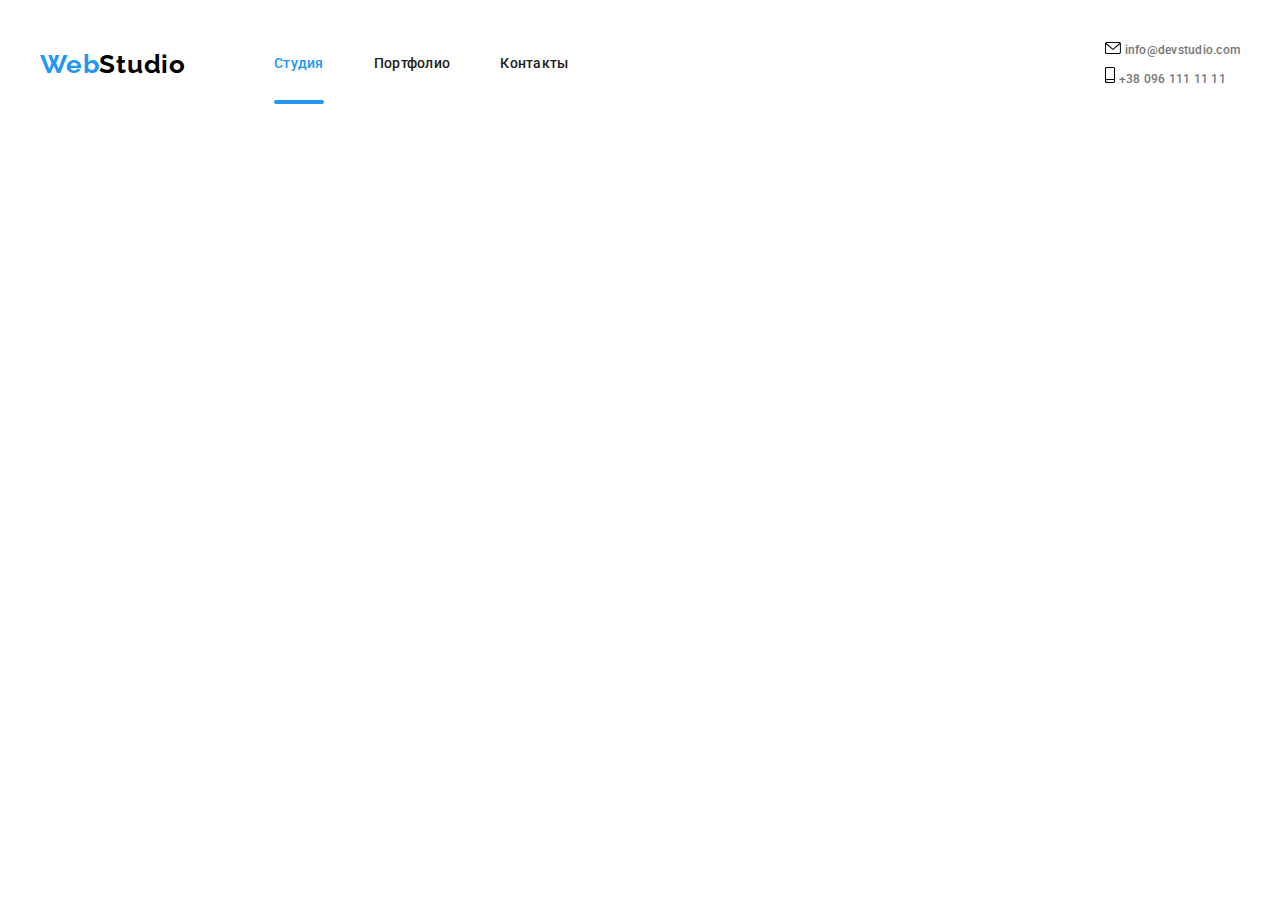
==== index.html @ ca865543 "Додає стилі в header для планшету" ====
<!DOCTYPE html>
<html lang="ru">
  <head>
    <meta charset="UTF-8" />
    <meta http-equiv="X-UA-Compatible" content="IE=edge" />
    <meta name="viewport" content="width=device-width, initial-scale=1.0" />
    <title>Студия</title>
    <link rel="preconnect" href="https://fonts.googleapis.com" />
    <link rel="preconnect" href="https://fonts.gstatic.com" crossorigin />
    <link
      href="https://fonts.googleapis.com/css2?family=Raleway:wght@700&family=Roboto:wght@400;500;700;900&display=swap"
      rel="stylesheet"
    />
    <link
      rel="stylesheet"
      href="https://cdnjs.cloudflare.com/ajax/libs/modern-normalize/1.1.0/modern-normalize.min.css"
      integrity="sha512-wpPYUAdjBVSE4KJnH1VR1HeZfpl1ub8YT/NKx4PuQ5NmX2tKuGu6U/JRp5y+Y8XG2tV+wKQpNHVUX03MfMFn9Q=="
      crossorigin="anonymous"
      referrerpolicy="no-referrer"
    />
    <!-- <link rel="stylesheet" href="./css/styles.css" /> -->
    <link rel="stylesheet" href="./css/main.min.css" />
  </head>
  <body>
    <!-- Шапка сайта -->
    <header class="header">
      <div class="container header__container">
        <nav class="nav">
          <a class="logo link" href="" lang="en"
            ><span class="logo__accent">Web</span><span class="logo__header">Studio</span></a
          >

          <ul class="nav-list list">
            <li class="nav-list__item">
              <a class="nav-list__link link current" href="">Студия</a>
            </li>
            <li class="nav-list__item">
              <a class="nav-list__link link" href="./portfolio.html">Портфолио</a>
            </li>
            <li class="nav-list__item">
              <a class="nav-list__link link" href="">Контакты</a>
            </li>
          </ul>
        </nav>

        <ul class="contacts list">
          <li class="contacts__list">
            <a class="contacts__mail link" href="mailto:info@devstudio.com"
              ><svg class="contacts__mail-icon" width="16" height="12">
                <use href="./images/sprite.svg#icon-envelope"></use>
              </svg>
              info@devstudio.com
            </a>
          </li>
          <li class="contacts__list">
            <a class="contacts__phone link" href="tel:+380961111111"
              ><svg class="contacts__phone-icon" width="10" height="16">
                <use href="./images/sprite.svg#icon-smartphone"></use>
              </svg>
              +38 096 111 11 11
            </a>
          </li>
        </ul>

        <button type="button" class="mobile-menu-btn" data-menu-open>
          <svg class="mobile-menu-btn__icon" width="40" height="40">
            <use href="./images/sprite.svg#icon-burger-menu"></use>
          </svg>
        </button>
      </div>

      <div class="mobile-menu" data-menu>
        <div class="container mobile-menu__container">
          <button type="button" class="mobile-menu__close-btn" data-menu-close>
            <svg class="mobile-menu__close-icon" width="40" height="40">
              <use href="./images/sprite.svg#icon-mobile-close-icon"></use>
            </svg>
          </button>

          <ul class="mobile-nav-list list">
            <li class="mobile-nav-list__item"><a class="mobile-nav-list__link link current" href="">Студия</a></li>
            <li class="mobile-nav-list__item"><a class="mobile-nav-list__link link" href="./portfolio.html  ">Портфолио</a></li>
            <li class="mobile-nav-list__item"><a class="mobile-nav-list__link link" href="">Контакты</a></li>
          </ul>

          <ul class="mobile-contacts list">
            <li class="mobile-contacts__list"><a class="mobile-contacts__phone link" href="tel:+380961111111">+38 096 111 11 11</a></li>
            <li class="mobile-contacts__list"><a class="mobile-contacts__mail link" href="mailto:info@devstudio.com">info@devstudio.com</a></li>
          </ul>

          <ul class="mobile-social-list list">
            <li class="mobile-social-list__item"><a class="mobile-social-list__link link"href="" lang="en">Instagram</a></li>
            <li class="mobile-social-list__item"><a class="mobile-social-list__link link"href="" lang="en">Twitter</a></li>
            <li class="mobile-social-list__item"><a class="mobile-social-list__link link"href="" lang="en">Facebook</a></li>
            <li class="mobile-social-list__item"><a class="mobile-social-list__link link"href="" lang="en">LinkedIn</a></li>
          </ul>
        </div>
      </div>
    </header>

    <main>
      <!-- Герой -->
      <!-- <section class="hero">
        <div class="container">
          <h1 class="hero-title">
            Эффективные решения <br />
            для вашего бизнеса
          </h1>
          <button class="hero-btn" type="button" data-modal-open>Заказать услугу</button>
        </div>
      </section> -->

      <!-- Особенности -->
      <!-- <section class="description section">
        <div class="container">
          <h2 class="description-title visually-hidden">Особенности</h2>
          <div>
            <ul class="icon-list list">
              <li class="icon-list-item">
                <div class="icon">
                  <svg class="antenna" width="70" height="70">
                    <use href="./images/sprite.svg#icon-antenna"></use>
                  </svg>
                </div>
              </li>
              <li class="icon-list-item">
                <div class="icon">
                  <svg class="clock" width="70" height="70">
                    <use href="./images/sprite.svg#icon-clock"></use>
                  </svg>
                </div>
              </li>
              <li class="icon-list-item">
                <div class="icon">
                  <svg class="diagram" width="70" height="70">
                    <use href="./images/sprite.svg#icon-diagram"></use>
                  </svg>
                </div>
              </li>
              <li class="icon-list-item">
                <div class="icon">
                  <svg class="astronaut" width="70" height="70">
                    <use href="./images/sprite.svg#icon-astronaut"></use>
                  </svg>
                </div>
              </li>
            </ul>
          </div>
          <ul class="description-list list">
            <li class="description-list-item">
              <h3 class="description-list-title">Внимание к деталям</h3>
              <p class="description-list-text">
                Идейные соображения, а также начало повседневной работы по формированию позиции.
              </p>
            </li>

            <li class="description-list-item">
              <h3 class="description-list-title">Пунктуальность</h3>
              <p class="description-list-text">
                Задача организации, в особенности же рамки и место обучения кадров влечет за собой.
              </p>
            </li>

            <li class="description-list-item">
              <h3 class="description-list-title">Планирование</h3>
              <p class="description-list-text">
                Равным образом консультация с широким активом в значительной степени обуславливает.
              </p>
            </li>

            <li class="description-list-item">
              <h3 class="description-list-title">Современные технологии</h3>
              <p class="description-list-text">
                Значимость этих проблем настолько очевидна, что реализация плановых заданий.
              </p>
            </li>
          </ul>
        </div>
      </section> -->

      <!-- Чем занимаемся -->
      <!-- <section class="about">
        <div class="container">
          <h2 class="section-title">Чем мы занимаемся</h2>
          <ul class="about-list list">
            <li class="about-list-item">
              <div class="about-list-item-img-wrapper">
                <img src="./images/about-img-1.jpg" alt="Работа на планшете" width="370" />
                <p class="overlay">Десктопные приложения</p>
              </div>
            </li>
            <li class="about-list-item">
              <div class="about-list-item-img-wrapper">
                <img
                  src="./images/about-img-2.jpg"
                  alt="Работа на ноутбуке с телефоном"
                  width="370"
                />
                <p class="overlay">Мобильные приложения</p>
              </div>
            </li>
            <li class="about-list-item">
              <div class="about-list-item-img-wrapper">
                <img
                  src="./images/about-img-3.jpg"
                  alt="Работа на графическом планшете"
                  width="370"
                />
                <p class="overlay">Дизайнерские решения</p>
              </div>
            </li>
          </ul>
        </div>
      </section> -->

      <!-- Команда -->
      <!-- <section class="team section">
        <div class="container">
          <h2 class="section-title">Наша команда</h2>
          <ul class="team-list list">
            <li class="team-card">
              <img
                src="./images/photo-1.jpg"
                alt="Бородатый парень в очках в бордовой рубашке"
                width="270"
              />
              <div class="team-content-wrapper">
                <h3 class="team-member">Игорь Демьяненко</h3>
                <p class="team-member-profession" lang="en">Product Designer</p>
                <ul class="social-list list">
                  <li class="social-list-item">
                    <a class="social-list-link" href="">
                      <svg class="social-list-icon" width="20" height="20">
                        <use href="./images/sprite.svg#icon-instagram"></use>
                      </svg>
                    </a>
                  </li>
                  <li class="social-list-item">
                    <a class="social-list-link" href="">
                      <svg class="social-list-icon" width="20" height="20">
                        <use href="./images/sprite.svg#icon-twitter"></use>
                      </svg>
                    </a>
                  </li>
                  <li class="social-list-item">
                    <a class="social-list-link" href="">
                      <svg class="social-list-icon" width="20" height="20">
                        <use href="./images/sprite.svg#icon-facebook"></use>
                      </svg>
                    </a>
                  </li>
                  <li class="social-list-item">
                    <a class="social-list-link" href="">
                      <svg class="social-list-icon" width="20" height="20">
                        <use href="./images/sprite.svg#icon-linkedin"></use>
                      </svg>
                    </a>
                  </li>
                </ul>
              </div>
            </li>
            <li class="team-card">
              <img
                src="./images/photo-2.jpg"
                alt="Девушка-блондинка в очках в черном пиджаке"
                width="270"
              />
              <div class="team-content-wrapper">
                <h3 class="team-member">Ольга Репина</h3>
                <p class="team-member-profession" lang="en">Frontend Developer</p>
                <ul class="social-list list">
                  <li class="social-list-item">
                    <a class="social-list-link" href="">
                      <svg class="social-list-icon" width="20" height="20">
                        <use href="./images/sprite.svg#icon-instagram"></use>
                      </svg>
                    </a>
                  </li>
                  <li class="social-list-item">
                    <a class="social-list-link" href="">
                      <svg class="social-list-icon" width="20" height="20">
                        <use href="./images/sprite.svg#icon-twitter"></use>
                      </svg>
                    </a>
                  </li>
                  <li class="social-list-item">
                    <a class="social-list-link" href="">
                      <svg class="social-list-icon" width="20" height="20">
                        <use href="./images/sprite.svg#icon-facebook"></use>
                      </svg>
                    </a>
                  </li>
                  <li class="social-list-item">
                    <a class="social-list-link" href="">
                      <svg class="social-list-icon" width="20" height="20">
                        <use href="./images/sprite.svg#icon-linkedin"></use>
                      </svg>
                    </a>
                  </li>
                </ul>
              </div>
            </li>
            <li class="team-card">
              <img src="./images/photo-3.jpg" alt="Бородатый парень в белой рубашке" width="270" />
              <div class="team-content-wrapper">
                <h3 class="team-member">Николай Тарасов</h3>
                <p class="team-member-profession" lang="en">Marketing</p>
                <ul class="social-list list">
                  <li class="social-list-item">
                    <a class="social-list-link" href="">
                      <svg class="social-list-icon" width="20" height="20">
                        <use href="./images/sprite.svg#icon-instagram"></use>
                      </svg>
                    </a>
                  </li>
                  <li class="social-list-item">
                    <a class="social-list-link" href="">
                      <svg class="social-list-icon" width="20" height="20">
                        <use href="./images/sprite.svg#icon-twitter"></use>
                      </svg>
                    </a>
                  </li>
                  <li class="social-list-item">
                    <a class="social-list-link" href="">
                      <svg class="social-list-icon" width="20" height="20">
                        <use href="./images/sprite.svg#icon-facebook"></use>
                      </svg>
                    </a>
                  </li>
                  <li class="social-list-item">
                    <a class="social-list-link" href="">
                      <svg class="social-list-icon" width="20" height="20">
                        <use href="./images/sprite.svg#icon-linkedin"></use>
                      </svg>
                    </a>
                  </li>
                </ul>
              </div>
            </li>
            <li class="team-card">
              <img
                src="./images/photo-4.jpg"
                alt="Бородатый парень в очках в черной футболке"
                width="270"
              />
              <div class="team-content-wrapper">
                <h3 class="team-member">Михаил Ермаков</h3>
                <p class="team-member-profession" lang="en">UI Designer</p>
                <ul class="social-list list">
                  <li class="social-list-item">
                    <a class="social-list-link" href="">
                      <svg class="social-list-icon" width="20" height="20">
                        <use href="./images/sprite.svg#icon-instagram"></use>
                      </svg>
                    </a>
                  </li>
                  <li class="social-list-item">
                    <a class="social-list-link" href="">
                      <svg class="social-list-icon" width="20" height="20">
                        <use href="./images/sprite.svg#icon-twitter"></use>
                      </svg>
                    </a>
                  </li>
                  <li class="social-list-item">
                    <a class="social-list-link" href="">
                      <svg class="social-list-icon" width="20" height="20">
                        <use href="./images/sprite.svg#icon-facebook"></use>
                      </svg>
                    </a>
                  </li>
                  <li class="social-list-item">
                    <a class="social-list-link" href="">
                      <svg class="social-list-icon" width="20" height="20">
                        <use href="./images/sprite.svg#icon-linkedin"></use>
                      </svg>
                    </a>
                  </li>
                </ul>
              </div>
            </li>
          </ul>
        </div>
      </section> -->

      <!-- Постоянные клиенты -->
      <!-- <section class="clients section">
        <div class="container">
          <h2 class="section-title">Постоянные клиенты</h2>
          <div>
            <ul class="clients-list list">
              <li class="clients-list-item">
                <a class="clients-list-link" href="">
                  <svg class="clients-list-icon" width="106" height="60">
                    <use href="./images/sprite.svg#icon-client-1"></use>
                  </svg>
                </a>
              </li>
              <li class="clients-list-item">
                <a class="clients-list-link" href="">
                  <svg class="clients-list-icon" width="106" height="60">
                    <use href="./images/sprite.svg#icon-client-2"></use>
                  </svg>
                </a>
              </li>
              <li class="clients-list-item">
                <a class="clients-list-link" href="">
                  <svg class="clients-list-icon" width="106" height="60">
                    <use href="./images/sprite.svg#icon-client-3"></use>
                  </svg>
                </a>
              </li>
              <li class="clients-list-item">
                <a class="clients-list-link" href="">
                  <svg class="clients-list-icon" width="106" height="60">
                    <use href="./images/sprite.svg#icon-client-4"></use>
                  </svg>
                </a>
              </li>
              <li class="clients-list-item">
                <a class="clients-list-link" href="">
                  <svg class="clients-list-icon" width="106" height="60">
                    <use href="./images/sprite.svg#icon-client-5"></use>
                  </svg>
                </a>
              </li>
              <li class="clients-list-item">
                <a class="clients-list-link" href="">
                  <svg class="clients-list-icon" width="106" height="60">
                    <use href="./images/sprite.svg#icon-client-6"></use>
                  </svg>
                </a>
              </li>
            </ul>
          </div>
        </div>
      </section>
    </main> -->

    <!-- Подвал сайта -->
    <!-- <footer class="footer">
      <div class="footer-container container">
        <div>
          <a class="logo link" href="" lang="en"
            ><span class="logo__accent">Web</span><span class="logo__footer">Studio</span></a
          >
          <address class="footer-address">
            <ul class="contact-list list">
              <li class="contact-list__item">
                <a class="contact-list__link address link" href=""
                  >г. Киев, пр-т Леси Украинки, 26</a
                >
              </li>
              <li class="contact-list__item">
                <a class="contact-list__link mail link" href="mailto:info@devstudio.com"
                  >info@devstudio.com</a
                >
              </li>
              <li class="contact-list__item">
                <a class="contact-list__link phone link" href="tel:+380961111111"
                  >+38 096 111 11 11</a
                >
              </li>
            </ul>
          </address>
        </div>

        <div class="join-us">
          <h2 class="footer__title">присоединяйтесь</h2>
          <ul class="footer-social-list list">
            <li class="footer-social-list__item">
              <a class="footer-social-list__link" href="">
                <svg class="footer-social-list__icon" width="20" height="20">
                  <use href="./images/sprite.svg#icon-instagram"></use>
                </svg>
              </a>
            </li>
            <li class="footer-social-list__item">
              <a class="footer-social-list__link" href="">
                <svg class="footer-social-list__icon" width="20" height="20">
                  <use href="./images/sprite.svg#icon-twitter"></use>
                </svg>
              </a>
            </li>
            <li class="footer-social-list__item">
              <a class="footer-social-list__link" href="">
                <svg class="footer-social-list__icon" width="20" height="20">
                  <use href="./images/sprite.svg#icon-facebook"></use>
                </svg>
              </a>
            </li>
            <li class="footer-social-list__item">
              <a class="footer-social-list__link" href="">
                <svg class="footer-social-list__icon" width="20" height="20">
                  <use href="./images/sprite.svg#icon-linkedin"></use>
                </svg>
              </a>
            </li>
          </ul>
        </div>

        <form class="subscribe-form">
          <p class="footer__title">подпишитесь на рассылку</p>          
          <span class="subscribe-form__wrapper">
            <input
              name="user-mail"
              class="subscribe-form__input"
              type="email"
              lang="en"
              placeholder="E-mail"
              required
            />            
            <button type="submit" class="subscribe-form__submit-btn">
              Подписаться
              <svg class="subscribe-form__icon" width="24" height="24">
                <use href="./images/sprite.svg#icon-send"></use>
              </svg>
            </button>
          </span>
        </form>
      </div>
    </footer> -->

    <!-- Модальное окно -->
    <div class="backdrop is-hidden" data-modal>
      <div class="modal">
        <button type="button" class="modal-close-btn" data-modal-close>
          <svg class="modal-close-icon" width="18" height="18">
            <use href="./images/sprite.svg#icon-close-icon"></use>
          </svg>
        </button>

        <form class="contact-form">
          <p class="contact-form-text">Оставьте свои данные, мы вам перезвоним</p>

          <label class="contact-form-field">
            <span class="contact-form-item">Имя</span>
            <span class="contact-form-input-wrapper">
              <input name="user-name" class="contact-form-input" type="text" required />
              <svg class="contact-form-icon" width="18" height="18">
                <use href="./images/sprite.svg#icon-person"></use>
              </svg>
            </span>
          </label>

          <label class="contact-form-field">
            <span class="contact-form-item">Телефон</span>
            <span class="contact-form-input-wrapper">
              <input name="user-phone" class="contact-form-input" type="tel" required />
              <svg class="contact-form-icon" width="18" height="18">
                <use href="./images/sprite.svg#icon-phone"></use>
              </svg>
            </span>
          </label>

          <label class="contact-form-field">
            <span class="contact-form-item">Почта</span>
            <span class="contact-form-input-wrapper">
              <input name="user-mail" class="contact-form-input" type="email" required />
              <svg class="contact-form-icon" width="18" height="18">
                <use href="./images/sprite.svg#icon-email"></use>
              </svg>
            </span>
          </label>

          <label class="contact-form-field">
            <span class="contact-form-item">Комментарий</span>
            <textarea
              name="user-message"
              class="contact-form-message"
              placeholder="Введите текст"
            ></textarea>
          </label>

          <div class="contact-form-checkbox-wrapper">
            <input
              name="accept-policy"
              type="checkbox"
              class="contact-form-checkbox visually-hidden"
              id="policy-checkbox"
              required
            />
            <label for="policy-checkbox" class="contact-form-checkbox-label">
              Соглашаюсь с рассылкой и принимаю&nbsp;
              <a class="contact-form-checkbox-label-link link" href="">Условия договора</a></label
            >
          </div>
          <button type="submit" class="contact-form-submit-btn">Отправить</button>
        </form>
      </div>
    </div>

    <script src="./js/modal.js"></script>
    <script src="./js/menu.js"></script>
  </body>
</html>
---- css/styles.css ----
/* черный  #000000*/
/* синий  #2196F3*/
/* светло-черный #212121*/
/* серый #757575*/
/* белый #FFFFFF*/

/* Компонентные элементы */

/* Шапка сайта */

/* Герой */

/* Особенности */

/* Чем занимаемся */

/* Команда */

/* Постоянные клиенты */

/* Подвал сайта */

/* Портфолио */

/* Модальное окно */
---- css/main.min.css ----
:root{--primary-font-family: 'Roboto', sans-serif;--secondary-font-family: 'Raleway', sans-serif;--primary-text-color: #212121;--secondary-text-color: #757575;--background-color: #ffffff;--background-color-hero: #2f303a;--background-color-hero-btn: #2196f3;--background-color-team: #f5f4fa;--background-color-footer: #2f303a;--hover-color-hero-btn: #188ce8;--primary-white-color: #ffffff;--primary-black-color: #000000;--footer-contact-color: rgba(255, 255, 255, 0.6);--accent-color: #2196f3}.visually-hidden{position:absolute;width:1px;height:1px;margin:-1px;border:0;padding:0;white-space:nowrap;clip-path:inset(100%);clip:rect(0 0 0 0);overflow:hidden}body{font-family:var(--primary-font-family);color:var(--primary-text-color)}h1,h2,h3,p{margin-top:0;margin-bottom:0}ul,ol{margin-top:0;margin-bottom:0;padding-left:0}img{display:block;max-width:100%;height:auto}.nav-list__link.current{color:var(--accent-color);position:relative}.list{list-style:none}.link{text-decoration:none}.container{padding-left:15px;padding-right:15px}@media screen and (min-width: 480px){.container{width:480px;margin-left:auto;margin-right:auto}}@media screen and (min-width: 768px){.container{width:768px}}@media screen and (min-width: 1200px){.container{width:1200px}}.logo{font-family:var(--secondary-font-family);font-weight:700;font-size:24px;line-height:1.17;letter-spacing:0.03em}.logo__accent{color:var(--accent-color)}@media screen and (min-width: 1200px){.logo{font-size:26px;line-height:1.19}}.section{padding-top:94px;padding-bottom:94px}.section-title{margin-bottom:50px;font-weight:700;font-size:36px;line-height:1.17;text-align:center;letter-spacing:0.03em}.social-list{display:flex;justify-content:space-between}.social-list-link{display:flex;justify-content:center;align-items:center;width:44px;height:44px;background-color:#ffffff;border-radius:50%;transition:background-color 250ms cubic-bezier(0.4, 0, 0.2, 1)}.social-list-link:hover,.social-list-link:focus{background-color:var(--accent-color)}.social-list-icon{fill:#afb1b8;transition:fill 250ms cubic-bezier(0.4, 0, 0.2, 1)}.social-list-link:hover .social-list-icon,.social-list-link:focus .social-list-icon{fill:#ffffff}.backdrop{position:fixed;top:0;left:0;width:100vw;height:100vh;background-color:rgba(0,0,0,0.2);transition:opacity 500ms linear, visibility 500ms linear}.backdrop.is-hidden{opacity:0;visibility:hidden;pointer-events:none}.modal{position:absolute;top:50%;left:50%;transform:translate(-50%, -50%);width:528px;height:580px;background:var(--background-color);box-shadow:0px 1px 3px rgba(0,0,0,0.12),0px 1px 1px rgba(0,0,0,0.14),0px 2px 1px rgba(0,0,0,0.2);border-radius:4px;padding:40px}.modal-close-btn{position:absolute;top:8px;right:8px;display:flex;justify-content:center;align-items:center;width:30px;height:30px;border-radius:50%;background:var(--background-color);border:1px solid rgba(0,0,0,0.1);box-sizing:border-box;padding:0;cursor:pointer}.modal-close-icon:hover{fill:var(--accent-color)}.contact-form-text{margin-bottom:12px;font-weight:700;font-size:20px;line-height:1.15;text-align:center;letter-spacing:0.03em}.contact-form-field{display:block;margin-bottom:10px}.contact-form-input{width:100%;height:40px;padding-left:42px;border:1px solid rgba(33,33,33,0.2);border-radius:4px;cursor:pointer;transition:border-color 250ms cubic-bezier(0.4, 0, 0.2, 1)}.contact-form-input:hover,.contact-form-input:focus{outline:none;border-color:var(--accent-color)}.contact-form-item{font-weight:400;font-size:12px;line-height:1.17;letter-spacing:0.01em;color:var(--secondary-text-color)}.contact-form-input-wrapper{position:relative;display:block;margin-top:4px}.contact-form-icon{position:absolute;top:50%;left:12px;transform:translateY(-50%);transition:fill 250ms cubic-bezier(0.4, 0, 0.2, 1)}.contact-form-input:hover+.contact-form-icon,.contact-form-input:focus+.contact-form-icon{fill:var(--accent-color)}.contact-form-message{width:100%;height:120px;margin-top:4px;padding:12px 16px;resize:none;border:1px solid rgba(33,33,33,0.2);box-sizing:border-box;border-radius:4px}.contact-form-message:hover,.contact-form-message:focus{outline:none;border-color:var(--accent-color)}.contact-form-message::placeholder{font-weight:400;font-size:14px;line-height:1.14;letter-spacing:0.01em;color:rgba(117,117,117,0.5)}.contact-form-checkbox-label,.contact-form-checkbox-label-link{display:flex;align-items:center;justify-content:center;font-weight:400;font-size:14px;line-height:1.71;letter-spacing:0.03em}.contact-form-checkbox-label{color:var(--secondary-text-color)}.contact-form-checkbox-label::before{display:inline-block;margin-right:7px;width:16px;height:15px;border:1px solid #212121;border-radius:2px;cursor:pointer;content:''}.contact-form-checkbox:checked+.contact-form-checkbox-label::before{background-image:url("../images/checkbox-icon.svg");border:1px solid #2196f3}.contact-form-checkbox:focus+.contact-form-checkbox-label::before{outline:1px solid #2196f3}.contact-form-checkbox-label-link{text-decoration-line:underline;color:var(--accent-color)}.contact-form-submit-btn{display:block;margin:0 auto;min-width:200px;height:50px;font-family:inherit;font-weight:700;font-size:16px;line-height:1.88;padding:10px 56px;text-align:center;letter-spacing:0.06em;cursor:pointer;color:var(--primary-white-color);background-color:var(--background-color-hero-btn);box-shadow:0px 4px 4px rgba(0,0,0,0.15);border-radius:4px;border:none;transition:background-color 250ms cubic-bezier(0.4, 0, 0.2, 1)}.contact-form-submit-btn:hover,.contact-form-submit-btn:focus{background-color:var(--hover-color-hero-btn)}.contact-form-checkbox-wrapper{margin-bottom:30px}.header__container{display:flex;align-items:center;justify-content:space-between}.header{position:relative;padding-top:16px;padding-bottom:16px}.logo__header{color:var(--primary-black-color)}@media screen and (max-width: 767px){.nav-list{display:none}.contacts{display:none}.mobile-menu-btn{background-color:transparent;border:none;padding:0;line-height:0}.mobile-menu-btn__icon{fill:var(--primary-black-color)}.mobile-menu{position:absolute;top:0;left:0;width:100%;height:100vh;overflow:auto;background-color:#ffffff;opacity:0;visibility:hidden;pointer-events:none;transition:opacity 250ms cubic-bezier(0.4, 0, 0.2, 1),visibility 250ms cubic-bezier(0.4, 0, 0.2, 1)}.mobile-menu.is-open{opacity:1;visibility:visible;pointer-events:auto}.mobile-menu__close-btn{position:absolute;top:10px;right:15px;background-color:transparent;border:none;padding:0;line-height:0;cursor:pointer}.mobile-menu__close-icon:hover{fill:var(--accent-color)}.mobile-menu__container{position:relative;padding-top:48px;padding-bottom:48px}.mobile-nav-list{margin-bottom:302px}.mobile-nav-list__item:not(:last-child){padding-bottom:32px}.mobile-nav-list__link{display:block;font-weight:500;font-size:40px;line-height:1.18;letter-spacing:0.02em;color:inherit;transition:color 250ms cubic-bezier(0.4, 0, 0.2, 1)}.mobile-nav-list__link:hover,.mobile-nav-list__link:focus{color:var(--accent-color)}.mobile-contacts{margin-bottom:64px}.mobile-contacts__list:not(:last-child){padding-bottom:32px}.mobile-contacts__phone{display:block;font-weight:500;font-size:34px;line-height:1.18;letter-spacing:0.02em;color:var(--accent-color)}.mobile-contacts__mail{display:block;font-weight:500;font-size:24px;line-height:1.17;letter-spacing:0.02em;color:var(--secondary-text-color)}.mobile-social-list{display:flex;align-items:center}.mobile-social-list__item:not(:last-child){padding-right:20px}.mobile-social-list__link{font-weight:500;font-size:18px;line-height:1.22;letter-spacing:0.02em;color:var(--accent-color)}.mobile-social-list__link::after{position:absolute;content:'';width:22px;height:0;border:1px solid rgba(33,33,33,0.2);transform:rotate(90deg);background:rgba(33,33,33,0.2)}}@media screen and (min-width: 768px){.mobile-menu-btn{display:none}.mobile-menu{display:none}.nav{display:flex;align-items:center}.nav-list{display:flex;align-items:center;margin-left:88px}.nav-list__item:not(:last-child){margin-right:50px}.nav-list__link{display:block;padding-top:32px;padding-bottom:32px;font-weight:500;font-size:14px;line-height:1.14;letter-spacing:0.02em;color:inherit;transition:color 250ms cubic-bezier(0.4, 0, 0.2, 1)}.nav-list__link:hover,.nav-list__link:focus{color:var(--accent-color)}.contacts{margin-left:auto}.contacts__list:not(:last-child){padding-bottom:10px}.contacts__mail,.contacts__phone{display:block;font-weight:500;font-size:12px;line-height:1.17;letter-spacing:0.02em;color:var(--secondary-text-color)}.current::after{position:absolute;content:'';width:100%;height:4px;background:var(--accent-color);border-radius:2px;bottom:0;left:0}}.hero{background-image:linear-gradient(rgba(47,48,58,0.4), rgba(47,48,58,0.4)),url("../images/bg.jpg");background-size:cover;padding-top:200px;padding-bottom:200px;text-align:center;background-color:var(--background-color-hero)}.hero-title{margin-bottom:30px;font-weight:900;font-size:44px;line-height:1.36;text-align:center;letter-spacing:0.06em;text-transform:uppercase;color:var(--primary-white-color)}.hero-btn{min-width:200px;padding:10px 25px;border-radius:4px;font-family:inherit;font-weight:700;font-size:16px;line-height:1.88;text-align:center;letter-spacing:0.06em;cursor:pointer;color:var(--primary-white-color);background-color:var(--background-color-hero-btn);border:none;transition:background-color 250ms cubic-bezier(0.4, 0, 0.2, 1)}.hero-btn:hover,.hero-btn:focus{background-color:var(--hover-color-hero-btn)}.icon-list{display:flex;justify-content:space-between}.icon{display:flex;justify-content:center;align-items:center;width:270px;height:120px;margin-bottom:30px;background-color:#f5f4fa}.description-list{display:flex;margin-left:-30px;margin-top:-30px}.description-list-item{flex-basis:calc((100% - 120px) / 4);margin-left:30px;margin-top:30px}.description-list-title{margin-bottom:10px;font-weight:700;font-size:14px;line-height:1.14;letter-spacing:0.03em;text-transform:uppercase}.description-list-text{font-size:14px;line-height:1.71;letter-spacing:0.03em;color:var(--secondary-text-color)}.about{padding-bottom:94px}.about-list{display:flex;flex-wrap:wrap;margin-left:-30px;margin-top:-30px}.about-list-item{flex-basis:calc((100% - 90px) / 3);margin-left:30px;margin-top:30px}.about-list-item-img-wrapper{position:relative}.overlay{position:absolute;bottom:0;right:0;padding:26px 82px;width:100%;height:70px;font-weight:700;font-size:14px;line-height:1.14;text-align:center;letter-spacing:0.03em;text-transform:uppercase;color:var(--primary-white-color);background-color:rgba(47,48,58,0.8)}.team-list{display:flex;flex-wrap:wrap;margin-left:-30px;margin-top:-30px}.team-card{flex-basis:calc((100% - 120px) / 4);margin-left:30px;margin-top:30px;background-color:var(--background-color);box-shadow:0px 1px 3px rgba(0,0,0,0.12),0px 1px 1px rgba(0,0,0,0.14),0px 2px 1px rgba(0,0,0,0.2);border-radius:0px 0px 4px 4px}.team-content-wrapper{padding-top:30px;padding-bottom:30px;padding-left:32px;padding-right:32px}.team{background-color:var(--background-color-team)}.team-member{margin-bottom:10px;font-weight:500;font-size:16px;line-height:1.19;text-align:center;letter-spacing:0.03em}.team-member-profession{margin-bottom:16px;font-size:16px;line-height:1.19;text-align:center;letter-spacing:0.03em;color:var(--secondary-text-color)}.clients-list{display:flex;flex-wrap:wrap;margin-left:-30px;margin-top:-30px}.clients-list-link{display:flex;justify-content:center;align-items:center;flex-basis:calc((100% - 180px) / 6);margin-left:30px;margin-top:30px;width:170px;height:92px;border:1px solid #afb1b8;border-radius:4px 4px 4px 4px;transition:border 250ms cubic-bezier(0.4, 0, 0.2, 1)}.clients-list-link:hover,.clients-list-link:focus{border:1px solid var(--accent-color)}.clients-list-icon{fill:#afb1b8;transition:fill 250ms cubic-bezier(0.4, 0, 0.2, 1)}.clients-list-link:hover .clients-list-icon,.clients-list-link:focus .clients-list-icon{fill:var(--accent-color)}.footer-address{margin-top:20px}.contact-list__item:not(:last-child){margin-bottom:9px}.footer{padding-top:60px;padding-bottom:60px;background-color:var(--background-color-footer)}.logo__footer{color:var(--primary-white-color)}.contact-list__link.address{color:var(--primary-white-color)}.contact-list__link{font-style:normal;font-weight:400;font-size:14px;line-height:1.71;letter-spacing:0.03em;color:var(--footer-contact-color);transition:background-color 250ms cubic-bezier(0.4, 0, 0.2, 1)}.contact-list__link.mail:hover,.contact-list__link.mail:focus{background-color:var(--accent-color)}.contact-list__link.phone:hover,.contact-list__link.phone:focus{background-color:var(--accent-color)}.footer__title{margin-bottom:20px;font-family:var(--primary-font-family);font-weight:700;font-size:14px;line-height:1.14;letter-spacing:0.03em;text-transform:uppercase;color:#ffffff}.footer-container{display:flex;align-items:baseline}.join-us{margin-left:70px;width:206px;height:80px}.footer-social-list{display:flex;justify-content:space-between}.footer-social-list__link{display:flex;justify-content:center;align-items:center;width:44px;height:44px;background-color:rgba(255,255,255,0.1);border-radius:50%;transition:background-color 250ms cubic-bezier(0.4, 0, 0.2, 1)}.footer-social-list__link:hover,.footer-social-list__link:focus{background-color:var(--accent-color)}.footer-social-list__icon{fill:#ffffff;transition:fill 250ms cubic-bezier(0.4, 0, 0.2, 1)}.footer-social-list__link:hover .footer-social-list__icon,.footer-social-list__link:focus .footer-social-list__icon{fill:#ffffff}.subscribe-form__input{padding-left:16px;width:358px;height:50px;font-weight:400;font-size:16px;line-height:1.25;letter-spacing:0.03em;color:var(--footer-contact-color);background:var(--background-color-footer);border:1px solid rgba(255,255,255,0.3);box-sizing:border-box;filter:drop-shadow(0px 4px 4px rgba(0,0,0,0.15));border-radius:4px}.subscribe-form{margin-left:94px;width:570px;height:86px}.subscribe-form__submit-btn{min-width:200px;height:50px;font-family:inherit;font-weight:700;font-size:16px;line-height:1.88;padding:10px 30px;display:flex;align-items:center;justify-content:center;text-align:center;letter-spacing:0.06em;cursor:pointer;color:var(--primary-white-color);background-color:var(--background-color-hero-btn);box-shadow:0px 4px 4px rgba(0,0,0,0.15);border-radius:4px;border:none;transition:background-color 250ms cubic-bezier(0.4, 0, 0.2, 1)}.subscribe-form__icon{margin-left:10px;transition:fill 250ms cubic-bezier(0.4, 0, 0.2, 1)}.subscribe-form__wrapper{display:flex;justify-content:space-between}.portfolio-nav-list{display:flex;justify-content:center;margin-bottom:50px}.portfolio-nav-item:not(:last-child){margin-right:8px}.portfolio-list{display:flex;flex-wrap:wrap;margin-top:-30px;margin-left:-30px}.portfolio-card{margin-top:30px;margin-left:30px;flex-basis:calc((100% - 90px) / 3);transition:box-shadow 250ms cubic-bezier(0.4, 0, 0.2, 1)}.portfolio-card:hover{box-shadow:0px 1px 1px rgba(0,0,0,0.12),0px 4px 4px rgba(0,0,0,0.06),1px 4px 6px rgba(0,0,0,0.16)}.portfolio-content-wrapper{border:1px solid #eeeeee;border-top:none;padding:20px 24px}.portfolio-nav-btn.one{min-width:72px}.portfolio-nav-btn.two{min-width:128px}.portfolio-nav-btn.three{min-width:144px}.portfolio-nav-btn.four{min-width:102px}.portfolio-nav-btn.five{min-width:130px}.portfolio-nav-btn{padding:6px 22px;font-family:inherit;font-weight:500;font-size:16px;line-height:1.63;text-align:center;letter-spacing:0.03em;cursor:pointer;color:var(--primary-text-color);border:none;border-radius:4px;transition:background-color 250ms cubic-bezier(0.4, 0, 0.2, 1),color 250ms cubic-bezier(0.4, 0, 0.2, 1),box-shadow 250ms cubic-bezier(0.4, 0, 0.2, 1)}.portfolio-nav-btn:hover,.portfolio-nav-btn:focus{background-color:var(--accent-color);color:var(--primary-white-color);box-shadow:0px 3px 1px rgba(0,0,0,0.1),0px 1px 2px rgba(0,0,0,0.08),0px 2px 2px rgba(0,0,0,0.12)}.portfolio-card-title{margin-bottom:4px;font-weight:700;font-size:18px;line-height:2;letter-spacing:0.06em}.portfolio-card-text{font-size:16px;line-height:1.88;letter-spacing:0.03em;color:var(--secondary-text-color)}.portfolio-card-link{display:block;color:inherit}.portfolio-card-link:hover .overlay-portfolio,.portfolio-card-link:focus .overlay-portfolio{transform:translateY(0%)}.portfolio-card-img-wrapper{position:relative;overflow:hidden}.overlay-portfolio{position:absolute;top:0;left:0;padding:62px 24px;width:100%;height:100%;font-weight:400;font-size:18px;line-height:1.55;letter-spacing:0.03em;color:var(--primary-white-color);background-color:rgba(33,150,243,0.9);overflow:auto;transform:translateY(100%);transition:transform 250ms cubic-bezier(0.4, 0, 0.2, 1)}
/*# sourceMappingURL=main.min.css.map */
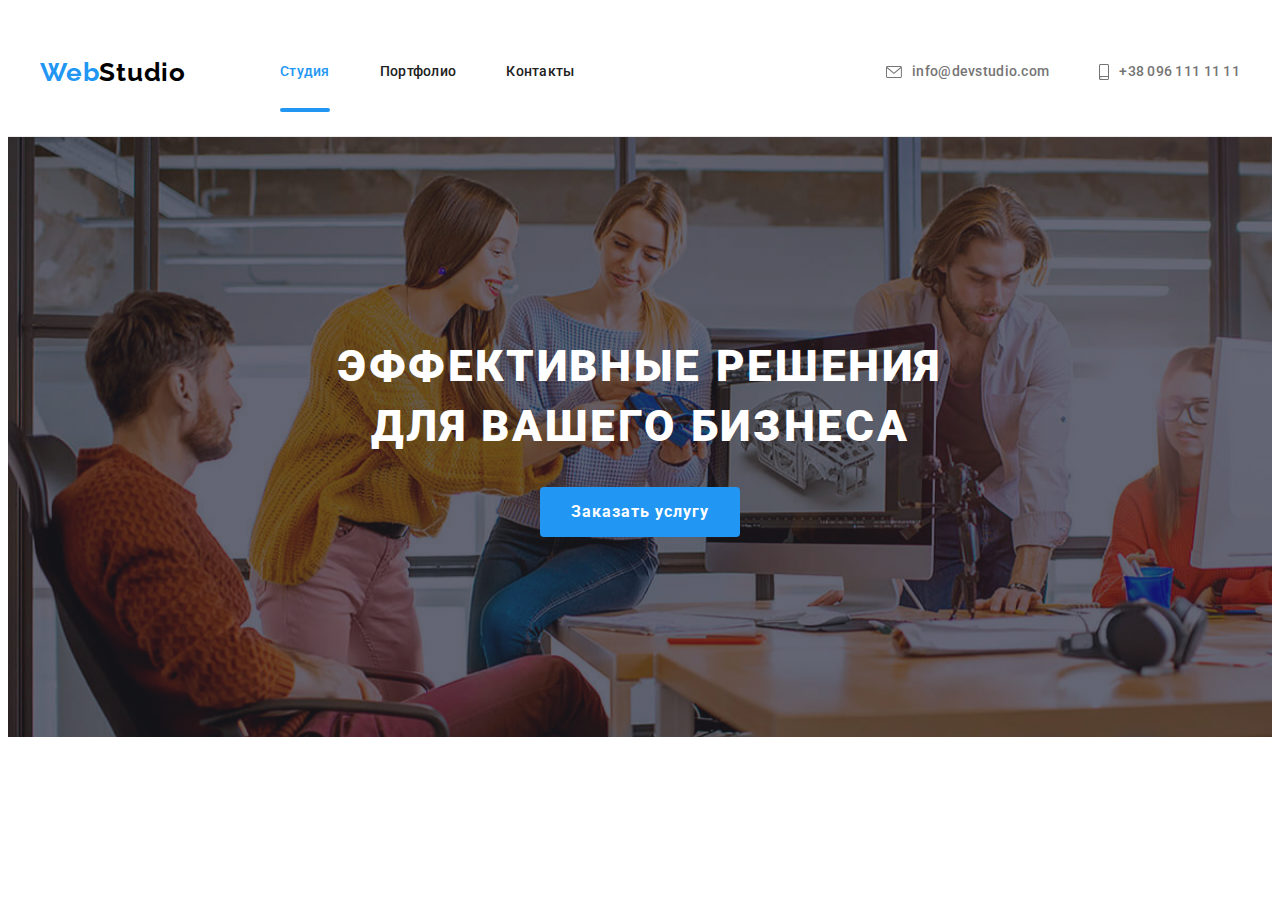
==== commit 1db6a9e7: "Додає стилі heder у всіх пристроях" ====
--- a/index.html
+++ b/index.html
@@ -100,7 +100,7 @@
 
     <main>
       <!-- Герой -->
-      <!-- <section class="hero">
+      <section class="hero">
         <div class="container">
           <h1 class="hero-title">
             Эффективные решения <br />
@@ -108,7 +108,7 @@
           </h1>
           <button class="hero-btn" type="button" data-modal-open>Заказать услугу</button>
         </div>
-      </section> -->
+      </section>
 
       <!-- Особенности -->
       <!-- <section class="description section">
--- a/css/main.min.css
+++ b/css/main.min.css
@@ -1,2 +1,2 @@
-:root{--primary-font-family: 'Roboto', sans-serif;--secondary-font-family: 'Raleway', sans-serif;--primary-text-color: #212121;--secondary-text-color: #757575;--background-color: #ffffff;--background-color-hero: #2f303a;--background-color-hero-btn: #2196f3;--background-color-team: #f5f4fa;--background-color-footer: #2f303a;--hover-color-hero-btn: #188ce8;--primary-white-color: #ffffff;--primary-black-color: #000000;--footer-contact-color: rgba(255, 255, 255, 0.6);--accent-color: #2196f3}.visually-hidden{position:absolute;width:1px;height:1px;margin:-1px;border:0;padding:0;white-space:nowrap;clip-path:inset(100%);clip:rect(0 0 0 0);overflow:hidden}body{font-family:var(--primary-font-family);color:var(--primary-text-color)}h1,h2,h3,p{margin-top:0;margin-bottom:0}ul,ol{margin-top:0;margin-bottom:0;padding-left:0}img{display:block;max-width:100%;height:auto}.nav-list__link.current{color:var(--accent-color);position:relative}.list{list-style:none}.link{text-decoration:none}.container{padding-left:15px;padding-right:15px}@media screen and (min-width: 480px){.container{width:480px;margin-left:auto;margin-right:auto}}@media screen and (min-width: 768px){.container{width:768px}}@media screen and (min-width: 1200px){.container{width:1200px}}.logo{font-family:var(--secondary-font-family);font-weight:700;font-size:24px;line-height:1.17;letter-spacing:0.03em}.logo__accent{color:var(--accent-color)}@media screen and (min-width: 1200px){.logo{font-size:26px;line-height:1.19}}.section{padding-top:94px;padding-bottom:94px}.section-title{margin-bottom:50px;font-weight:700;font-size:36px;line-height:1.17;text-align:center;letter-spacing:0.03em}.social-list{display:flex;justify-content:space-between}.social-list-link{display:flex;justify-content:center;align-items:center;width:44px;height:44px;background-color:#ffffff;border-radius:50%;transition:background-color 250ms cubic-bezier(0.4, 0, 0.2, 1)}.social-list-link:hover,.social-list-link:focus{background-color:var(--accent-color)}.social-list-icon{fill:#afb1b8;transition:fill 250ms cubic-bezier(0.4, 0, 0.2, 1)}.social-list-link:hover .social-list-icon,.social-list-link:focus .social-list-icon{fill:#ffffff}.backdrop{position:fixed;top:0;left:0;width:100vw;height:100vh;background-color:rgba(0,0,0,0.2);transition:opacity 500ms linear, visibility 500ms linear}.backdrop.is-hidden{opacity:0;visibility:hidden;pointer-events:none}.modal{position:absolute;top:50%;left:50%;transform:translate(-50%, -50%);width:528px;height:580px;background:var(--background-color);box-shadow:0px 1px 3px rgba(0,0,0,0.12),0px 1px 1px rgba(0,0,0,0.14),0px 2px 1px rgba(0,0,0,0.2);border-radius:4px;padding:40px}.modal-close-btn{position:absolute;top:8px;right:8px;display:flex;justify-content:center;align-items:center;width:30px;height:30px;border-radius:50%;background:var(--background-color);border:1px solid rgba(0,0,0,0.1);box-sizing:border-box;padding:0;cursor:pointer}.modal-close-icon:hover{fill:var(--accent-color)}.contact-form-text{margin-bottom:12px;font-weight:700;font-size:20px;line-height:1.15;text-align:center;letter-spacing:0.03em}.contact-form-field{display:block;margin-bottom:10px}.contact-form-input{width:100%;height:40px;padding-left:42px;border:1px solid rgba(33,33,33,0.2);border-radius:4px;cursor:pointer;transition:border-color 250ms cubic-bezier(0.4, 0, 0.2, 1)}.contact-form-input:hover,.contact-form-input:focus{outline:none;border-color:var(--accent-color)}.contact-form-item{font-weight:400;font-size:12px;line-height:1.17;letter-spacing:0.01em;color:var(--secondary-text-color)}.contact-form-input-wrapper{position:relative;display:block;margin-top:4px}.contact-form-icon{position:absolute;top:50%;left:12px;transform:translateY(-50%);transition:fill 250ms cubic-bezier(0.4, 0, 0.2, 1)}.contact-form-input:hover+.contact-form-icon,.contact-form-input:focus+.contact-form-icon{fill:var(--accent-color)}.contact-form-message{width:100%;height:120px;margin-top:4px;padding:12px 16px;resize:none;border:1px solid rgba(33,33,33,0.2);box-sizing:border-box;border-radius:4px}.contact-form-message:hover,.contact-form-message:focus{outline:none;border-color:var(--accent-color)}.contact-form-message::placeholder{font-weight:400;font-size:14px;line-height:1.14;letter-spacing:0.01em;color:rgba(117,117,117,0.5)}.contact-form-checkbox-label,.contact-form-checkbox-label-link{display:flex;align-items:center;justify-content:center;font-weight:400;font-size:14px;line-height:1.71;letter-spacing:0.03em}.contact-form-checkbox-label{color:var(--secondary-text-color)}.contact-form-checkbox-label::before{display:inline-block;margin-right:7px;width:16px;height:15px;border:1px solid #212121;border-radius:2px;cursor:pointer;content:''}.contact-form-checkbox:checked+.contact-form-checkbox-label::before{background-image:url("../images/checkbox-icon.svg");border:1px solid #2196f3}.contact-form-checkbox:focus+.contact-form-checkbox-label::before{outline:1px solid #2196f3}.contact-form-checkbox-label-link{text-decoration-line:underline;color:var(--accent-color)}.contact-form-submit-btn{display:block;margin:0 auto;min-width:200px;height:50px;font-family:inherit;font-weight:700;font-size:16px;line-height:1.88;padding:10px 56px;text-align:center;letter-spacing:0.06em;cursor:pointer;color:var(--primary-white-color);background-color:var(--background-color-hero-btn);box-shadow:0px 4px 4px rgba(0,0,0,0.15);border-radius:4px;border:none;transition:background-color 250ms cubic-bezier(0.4, 0, 0.2, 1)}.contact-form-submit-btn:hover,.contact-form-submit-btn:focus{background-color:var(--hover-color-hero-btn)}.contact-form-checkbox-wrapper{margin-bottom:30px}.header__container{display:flex;align-items:center;justify-content:space-between}.header{position:relative;padding-top:16px;padding-bottom:16px}.logo__header{color:var(--primary-black-color)}@media screen and (max-width: 767px){.nav-list{display:none}.contacts{display:none}.mobile-menu-btn{background-color:transparent;border:none;padding:0;line-height:0}.mobile-menu-btn__icon{fill:var(--primary-black-color)}.mobile-menu{position:absolute;top:0;left:0;width:100%;height:100vh;overflow:auto;background-color:#ffffff;opacity:0;visibility:hidden;pointer-events:none;transition:opacity 250ms cubic-bezier(0.4, 0, 0.2, 1),visibility 250ms cubic-bezier(0.4, 0, 0.2, 1)}.mobile-menu.is-open{opacity:1;visibility:visible;pointer-events:auto}.mobile-menu__close-btn{position:absolute;top:10px;right:15px;background-color:transparent;border:none;padding:0;line-height:0;cursor:pointer}.mobile-menu__close-icon:hover{fill:var(--accent-color)}.mobile-menu__container{position:relative;padding-top:48px;padding-bottom:48px}.mobile-nav-list{margin-bottom:302px}.mobile-nav-list__item:not(:last-child){padding-bottom:32px}.mobile-nav-list__link{display:block;font-weight:500;font-size:40px;line-height:1.18;letter-spacing:0.02em;color:inherit;transition:color 250ms cubic-bezier(0.4, 0, 0.2, 1)}.mobile-nav-list__link:hover,.mobile-nav-list__link:focus{color:var(--accent-color)}.mobile-contacts{margin-bottom:64px}.mobile-contacts__list:not(:last-child){padding-bottom:32px}.mobile-contacts__phone{display:block;font-weight:500;font-size:34px;line-height:1.18;letter-spacing:0.02em;color:var(--accent-color)}.mobile-contacts__mail{display:block;font-weight:500;font-size:24px;line-height:1.17;letter-spacing:0.02em;color:var(--secondary-text-color)}.mobile-social-list{display:flex;align-items:center}.mobile-social-list__item:not(:last-child){padding-right:20px}.mobile-social-list__link{font-weight:500;font-size:18px;line-height:1.22;letter-spacing:0.02em;color:var(--accent-color)}.mobile-social-list__link::after{position:absolute;content:'';width:22px;height:0;border:1px solid rgba(33,33,33,0.2);transform:rotate(90deg);background:rgba(33,33,33,0.2)}}@media screen and (min-width: 768px){.mobile-menu-btn{display:none}.mobile-menu{display:none}.nav{display:flex;align-items:center}.nav-list{display:flex;align-items:center;margin-left:88px}.nav-list__item:not(:last-child){margin-right:50px}.nav-list__link{display:block;padding-top:32px;padding-bottom:32px;font-weight:500;font-size:14px;line-height:1.14;letter-spacing:0.02em;color:inherit;transition:color 250ms cubic-bezier(0.4, 0, 0.2, 1)}.nav-list__link:hover,.nav-list__link:focus{color:var(--accent-color)}.contacts{margin-left:auto}.contacts__list:not(:last-child){padding-bottom:10px}.contacts__mail,.contacts__phone{display:block;font-weight:500;font-size:12px;line-height:1.17;letter-spacing:0.02em;color:var(--secondary-text-color)}.current::after{position:absolute;content:'';width:100%;height:4px;background:var(--accent-color);border-radius:2px;bottom:0;left:0}}.hero{background-image:linear-gradient(rgba(47,48,58,0.4), rgba(47,48,58,0.4)),url("../images/bg.jpg");background-size:cover;padding-top:200px;padding-bottom:200px;text-align:center;background-color:var(--background-color-hero)}.hero-title{margin-bottom:30px;font-weight:900;font-size:44px;line-height:1.36;text-align:center;letter-spacing:0.06em;text-transform:uppercase;color:var(--primary-white-color)}.hero-btn{min-width:200px;padding:10px 25px;border-radius:4px;font-family:inherit;font-weight:700;font-size:16px;line-height:1.88;text-align:center;letter-spacing:0.06em;cursor:pointer;color:var(--primary-white-color);background-color:var(--background-color-hero-btn);border:none;transition:background-color 250ms cubic-bezier(0.4, 0, 0.2, 1)}.hero-btn:hover,.hero-btn:focus{background-color:var(--hover-color-hero-btn)}.icon-list{display:flex;justify-content:space-between}.icon{display:flex;justify-content:center;align-items:center;width:270px;height:120px;margin-bottom:30px;background-color:#f5f4fa}.description-list{display:flex;margin-left:-30px;margin-top:-30px}.description-list-item{flex-basis:calc((100% - 120px) / 4);margin-left:30px;margin-top:30px}.description-list-title{margin-bottom:10px;font-weight:700;font-size:14px;line-height:1.14;letter-spacing:0.03em;text-transform:uppercase}.description-list-text{font-size:14px;line-height:1.71;letter-spacing:0.03em;color:var(--secondary-text-color)}.about{padding-bottom:94px}.about-list{display:flex;flex-wrap:wrap;margin-left:-30px;margin-top:-30px}.about-list-item{flex-basis:calc((100% - 90px) / 3);margin-left:30px;margin-top:30px}.about-list-item-img-wrapper{position:relative}.overlay{position:absolute;bottom:0;right:0;padding:26px 82px;width:100%;height:70px;font-weight:700;font-size:14px;line-height:1.14;text-align:center;letter-spacing:0.03em;text-transform:uppercase;color:var(--primary-white-color);background-color:rgba(47,48,58,0.8)}.team-list{display:flex;flex-wrap:wrap;margin-left:-30px;margin-top:-30px}.team-card{flex-basis:calc((100% - 120px) / 4);margin-left:30px;margin-top:30px;background-color:var(--background-color);box-shadow:0px 1px 3px rgba(0,0,0,0.12),0px 1px 1px rgba(0,0,0,0.14),0px 2px 1px rgba(0,0,0,0.2);border-radius:0px 0px 4px 4px}.team-content-wrapper{padding-top:30px;padding-bottom:30px;padding-left:32px;padding-right:32px}.team{background-color:var(--background-color-team)}.team-member{margin-bottom:10px;font-weight:500;font-size:16px;line-height:1.19;text-align:center;letter-spacing:0.03em}.team-member-profession{margin-bottom:16px;font-size:16px;line-height:1.19;text-align:center;letter-spacing:0.03em;color:var(--secondary-text-color)}.clients-list{display:flex;flex-wrap:wrap;margin-left:-30px;margin-top:-30px}.clients-list-link{display:flex;justify-content:center;align-items:center;flex-basis:calc((100% - 180px) / 6);margin-left:30px;margin-top:30px;width:170px;height:92px;border:1px solid #afb1b8;border-radius:4px 4px 4px 4px;transition:border 250ms cubic-bezier(0.4, 0, 0.2, 1)}.clients-list-link:hover,.clients-list-link:focus{border:1px solid var(--accent-color)}.clients-list-icon{fill:#afb1b8;transition:fill 250ms cubic-bezier(0.4, 0, 0.2, 1)}.clients-list-link:hover .clients-list-icon,.clients-list-link:focus .clients-list-icon{fill:var(--accent-color)}.footer-address{margin-top:20px}.contact-list__item:not(:last-child){margin-bottom:9px}.footer{padding-top:60px;padding-bottom:60px;background-color:var(--background-color-footer)}.logo__footer{color:var(--primary-white-color)}.contact-list__link.address{color:var(--primary-white-color)}.contact-list__link{font-style:normal;font-weight:400;font-size:14px;line-height:1.71;letter-spacing:0.03em;color:var(--footer-contact-color);transition:background-color 250ms cubic-bezier(0.4, 0, 0.2, 1)}.contact-list__link.mail:hover,.contact-list__link.mail:focus{background-color:var(--accent-color)}.contact-list__link.phone:hover,.contact-list__link.phone:focus{background-color:var(--accent-color)}.footer__title{margin-bottom:20px;font-family:var(--primary-font-family);font-weight:700;font-size:14px;line-height:1.14;letter-spacing:0.03em;text-transform:uppercase;color:#ffffff}.footer-container{display:flex;align-items:baseline}.join-us{margin-left:70px;width:206px;height:80px}.footer-social-list{display:flex;justify-content:space-between}.footer-social-list__link{display:flex;justify-content:center;align-items:center;width:44px;height:44px;background-color:rgba(255,255,255,0.1);border-radius:50%;transition:background-color 250ms cubic-bezier(0.4, 0, 0.2, 1)}.footer-social-list__link:hover,.footer-social-list__link:focus{background-color:var(--accent-color)}.footer-social-list__icon{fill:#ffffff;transition:fill 250ms cubic-bezier(0.4, 0, 0.2, 1)}.footer-social-list__link:hover .footer-social-list__icon,.footer-social-list__link:focus .footer-social-list__icon{fill:#ffffff}.subscribe-form__input{padding-left:16px;width:358px;height:50px;font-weight:400;font-size:16px;line-height:1.25;letter-spacing:0.03em;color:var(--footer-contact-color);background:var(--background-color-footer);border:1px solid rgba(255,255,255,0.3);box-sizing:border-box;filter:drop-shadow(0px 4px 4px rgba(0,0,0,0.15));border-radius:4px}.subscribe-form{margin-left:94px;width:570px;height:86px}.subscribe-form__submit-btn{min-width:200px;height:50px;font-family:inherit;font-weight:700;font-size:16px;line-height:1.88;padding:10px 30px;display:flex;align-items:center;justify-content:center;text-align:center;letter-spacing:0.06em;cursor:pointer;color:var(--primary-white-color);background-color:var(--background-color-hero-btn);box-shadow:0px 4px 4px rgba(0,0,0,0.15);border-radius:4px;border:none;transition:background-color 250ms cubic-bezier(0.4, 0, 0.2, 1)}.subscribe-form__icon{margin-left:10px;transition:fill 250ms cubic-bezier(0.4, 0, 0.2, 1)}.subscribe-form__wrapper{display:flex;justify-content:space-between}.portfolio-nav-list{display:flex;justify-content:center;margin-bottom:50px}.portfolio-nav-item:not(:last-child){margin-right:8px}.portfolio-list{display:flex;flex-wrap:wrap;margin-top:-30px;margin-left:-30px}.portfolio-card{margin-top:30px;margin-left:30px;flex-basis:calc((100% - 90px) / 3);transition:box-shadow 250ms cubic-bezier(0.4, 0, 0.2, 1)}.portfolio-card:hover{box-shadow:0px 1px 1px rgba(0,0,0,0.12),0px 4px 4px rgba(0,0,0,0.06),1px 4px 6px rgba(0,0,0,0.16)}.portfolio-content-wrapper{border:1px solid #eeeeee;border-top:none;padding:20px 24px}.portfolio-nav-btn.one{min-width:72px}.portfolio-nav-btn.two{min-width:128px}.portfolio-nav-btn.three{min-width:144px}.portfolio-nav-btn.four{min-width:102px}.portfolio-nav-btn.five{min-width:130px}.portfolio-nav-btn{padding:6px 22px;font-family:inherit;font-weight:500;font-size:16px;line-height:1.63;text-align:center;letter-spacing:0.03em;cursor:pointer;color:var(--primary-text-color);border:none;border-radius:4px;transition:background-color 250ms cubic-bezier(0.4, 0, 0.2, 1),color 250ms cubic-bezier(0.4, 0, 0.2, 1),box-shadow 250ms cubic-bezier(0.4, 0, 0.2, 1)}.portfolio-nav-btn:hover,.portfolio-nav-btn:focus{background-color:var(--accent-color);color:var(--primary-white-color);box-shadow:0px 3px 1px rgba(0,0,0,0.1),0px 1px 2px rgba(0,0,0,0.08),0px 2px 2px rgba(0,0,0,0.12)}.portfolio-card-title{margin-bottom:4px;font-weight:700;font-size:18px;line-height:2;letter-spacing:0.06em}.portfolio-card-text{font-size:16px;line-height:1.88;letter-spacing:0.03em;color:var(--secondary-text-color)}.portfolio-card-link{display:block;color:inherit}.portfolio-card-link:hover .overlay-portfolio,.portfolio-card-link:focus .overlay-portfolio{transform:translateY(0%)}.portfolio-card-img-wrapper{position:relative;overflow:hidden}.overlay-portfolio{position:absolute;top:0;left:0;padding:62px 24px;width:100%;height:100%;font-weight:400;font-size:18px;line-height:1.55;letter-spacing:0.03em;color:var(--primary-white-color);background-color:rgba(33,150,243,0.9);overflow:auto;transform:translateY(100%);transition:transform 250ms cubic-bezier(0.4, 0, 0.2, 1)}
+:root{--primary-font-family: 'Roboto', sans-serif;--secondary-font-family: 'Raleway', sans-serif;--primary-text-color: #212121;--secondary-text-color: #757575;--background-color: #ffffff;--background-color-hero: #2f303a;--background-color-hero-btn: #2196f3;--background-color-team: #f5f4fa;--background-color-footer: #2f303a;--hover-color-hero-btn: #188ce8;--primary-white-color: #ffffff;--primary-black-color: #000000;--footer-contact-color: rgba(255, 255, 255, 0.6);--accent-color: #2196f3}.visually-hidden{position:absolute;width:1px;height:1px;margin:-1px;border:0;padding:0;white-space:nowrap;clip-path:inset(100%);clip:rect(0 0 0 0);overflow:hidden}body{font-family:var(--primary-font-family);color:var(--primary-text-color)}h1,h2,h3,p{margin-top:0;margin-bottom:0}ul,ol{margin-top:0;margin-bottom:0;padding-left:0}img{display:block;max-width:100%;height:auto}.nav-list__link.current{color:var(--accent-color);position:relative}.list{list-style:none}.link{text-decoration:none}.container{padding-left:15px;padding-right:15px}@media screen and (min-width: 480px){.container{width:480px;margin-left:auto;margin-right:auto}}@media screen and (min-width: 768px){.container{width:768px}}@media screen and (min-width: 1200px){.container{width:1200px}}.logo{font-family:var(--secondary-font-family);font-weight:700;font-size:24px;line-height:1.17;letter-spacing:0.03em}.logo__accent{color:var(--accent-color)}@media screen and (min-width: 1200px){.logo{font-size:26px;line-height:1.19}}.section{padding-top:94px;padding-bottom:94px}.section-title{margin-bottom:50px;font-weight:700;font-size:36px;line-height:1.17;text-align:center;letter-spacing:0.03em}.social-list{display:flex;justify-content:space-between}.social-list-link{display:flex;justify-content:center;align-items:center;width:44px;height:44px;background-color:#ffffff;border-radius:50%;transition:background-color 250ms cubic-bezier(0.4, 0, 0.2, 1)}.social-list-link:hover,.social-list-link:focus{background-color:var(--accent-color)}.social-list-icon{fill:#afb1b8;transition:fill 250ms cubic-bezier(0.4, 0, 0.2, 1)}.social-list-link:hover .social-list-icon,.social-list-link:focus .social-list-icon{fill:#ffffff}.backdrop{position:fixed;top:0;left:0;width:100vw;height:100vh;background-color:rgba(0,0,0,0.2);transition:opacity 500ms linear, visibility 500ms linear}.backdrop.is-hidden{opacity:0;visibility:hidden;pointer-events:none}.modal{position:absolute;top:50%;left:50%;transform:translate(-50%, -50%);width:528px;height:580px;background:var(--background-color);box-shadow:0px 1px 3px rgba(0,0,0,0.12),0px 1px 1px rgba(0,0,0,0.14),0px 2px 1px rgba(0,0,0,0.2);border-radius:4px;padding:40px}.modal-close-btn{position:absolute;top:8px;right:8px;display:flex;justify-content:center;align-items:center;width:30px;height:30px;border-radius:50%;background:var(--background-color);border:1px solid rgba(0,0,0,0.1);box-sizing:border-box;padding:0;cursor:pointer}.modal-close-icon:hover{fill:var(--accent-color)}.contact-form-text{margin-bottom:12px;font-weight:700;font-size:20px;line-height:1.15;text-align:center;letter-spacing:0.03em}.contact-form-field{display:block;margin-bottom:10px}.contact-form-input{width:100%;height:40px;padding-left:42px;border:1px solid rgba(33,33,33,0.2);border-radius:4px;cursor:pointer;transition:border-color 250ms cubic-bezier(0.4, 0, 0.2, 1)}.contact-form-input:hover,.contact-form-input:focus{outline:none;border-color:var(--accent-color)}.contact-form-item{font-weight:400;font-size:12px;line-height:1.17;letter-spacing:0.01em;color:var(--secondary-text-color)}.contact-form-input-wrapper{position:relative;display:block;margin-top:4px}.contact-form-icon{position:absolute;top:50%;left:12px;transform:translateY(-50%);transition:fill 250ms cubic-bezier(0.4, 0, 0.2, 1)}.contact-form-input:hover+.contact-form-icon,.contact-form-input:focus+.contact-form-icon{fill:var(--accent-color)}.contact-form-message{width:100%;height:120px;margin-top:4px;padding:12px 16px;resize:none;border:1px solid rgba(33,33,33,0.2);box-sizing:border-box;border-radius:4px}.contact-form-message:hover,.contact-form-message:focus{outline:none;border-color:var(--accent-color)}.contact-form-message::placeholder{font-weight:400;font-size:14px;line-height:1.14;letter-spacing:0.01em;color:rgba(117,117,117,0.5)}.contact-form-checkbox-label,.contact-form-checkbox-label-link{display:flex;align-items:center;justify-content:center;font-weight:400;font-size:14px;line-height:1.71;letter-spacing:0.03em}.contact-form-checkbox-label{color:var(--secondary-text-color)}.contact-form-checkbox-label::before{display:inline-block;margin-right:7px;width:16px;height:15px;border:1px solid #212121;border-radius:2px;cursor:pointer;content:''}.contact-form-checkbox:checked+.contact-form-checkbox-label::before{background-image:url("../images/checkbox-icon.svg");border:1px solid #2196f3}.contact-form-checkbox:focus+.contact-form-checkbox-label::before{outline:1px solid #2196f3}.contact-form-checkbox-label-link{text-decoration-line:underline;color:var(--accent-color)}.contact-form-submit-btn{display:block;margin:0 auto;min-width:200px;height:50px;font-family:inherit;font-weight:700;font-size:16px;line-height:1.88;padding:10px 56px;text-align:center;letter-spacing:0.06em;cursor:pointer;color:var(--primary-white-color);background-color:var(--background-color-hero-btn);box-shadow:0px 4px 4px rgba(0,0,0,0.15);border-radius:4px;border:none;transition:background-color 250ms cubic-bezier(0.4, 0, 0.2, 1)}.contact-form-submit-btn:hover,.contact-form-submit-btn:focus{background-color:var(--hover-color-hero-btn)}.contact-form-checkbox-wrapper{margin-bottom:30px}.header__container{display:flex;align-items:center;justify-content:space-between}.header{position:relative;padding-top:16px;padding-bottom:16px}.logo__header{color:var(--primary-black-color)}@media screen and (max-width: 767px){.nav-list{display:none}.contacts{display:none}.mobile-menu-btn{background-color:transparent;border:none;padding:0;line-height:0}.mobile-menu-btn__icon{fill:var(--primary-black-color)}.mobile-menu{position:absolute;top:0;left:0;width:100%;height:100vh;overflow:auto;background-color:#ffffff;opacity:0;visibility:hidden;pointer-events:none;transition:opacity 250ms cubic-bezier(0.4, 0, 0.2, 1),visibility 250ms cubic-bezier(0.4, 0, 0.2, 1)}.mobile-menu.is-open{opacity:1;visibility:visible;pointer-events:auto}.mobile-menu__close-btn{position:absolute;top:10px;right:15px;background-color:transparent;border:none;padding:0;line-height:0;cursor:pointer}.mobile-menu__close-icon:hover{fill:var(--accent-color)}.mobile-menu__container{position:relative;padding-top:48px;padding-bottom:48px}.mobile-nav-list{margin-bottom:302px}.mobile-nav-list__item:not(:last-child){padding-bottom:32px}.mobile-nav-list__link{display:block;font-weight:500;font-size:40px;line-height:1.18;letter-spacing:0.02em;color:inherit;transition:color 250ms cubic-bezier(0.4, 0, 0.2, 1)}.mobile-nav-list__link:hover,.mobile-nav-list__link:focus{color:var(--accent-color)}.mobile-contacts{margin-bottom:64px}.mobile-contacts__list:not(:last-child){padding-bottom:32px}.mobile-contacts__phone{display:block;font-weight:500;font-size:34px;line-height:1.18;letter-spacing:0.02em;color:var(--accent-color)}.mobile-contacts__mail{display:block;font-weight:500;font-size:24px;line-height:1.17;letter-spacing:0.02em;color:var(--secondary-text-color)}.mobile-social-list{display:flex;align-items:center}.mobile-social-list__item:not(:last-child){padding-right:20px}.mobile-social-list__link{font-weight:500;font-size:18px;line-height:1.22;letter-spacing:0.02em;color:var(--accent-color)}.mobile-social-list__link::after{position:absolute;content:'';width:22px;height:0;border:1px solid rgba(33,33,33,0.2);transform:rotate(90deg);background:rgba(33,33,33,0.2)}}@media screen and (min-width: 768px){.mobile-menu-btn{display:none}.mobile-menu{display:none}.header{padding-top:26px;padding-bottom:26px}.nav{display:flex;align-items:center}.nav-list{display:flex;align-items:center;margin-left:88px}.nav-list__item:not(:last-child){margin-right:50px}.nav-list__link{display:block;padding-top:32px;padding-bottom:32px;font-weight:500;font-size:14px;line-height:1.14;letter-spacing:0.02em;color:inherit;transition:color 250ms cubic-bezier(0.4, 0, 0.2, 1)}.nav-list__link:hover,.nav-list__link:focus{color:var(--accent-color)}.contacts{margin-left:auto}.contacts__list:not(:last-child){padding-bottom:10px}.contacts__mail,.contacts__phone{display:block;font-weight:500;font-size:12px;line-height:1.17;letter-spacing:0.02em;color:var(--secondary-text-color)}.current::after{position:absolute;content:'';width:100%;height:4px;background:var(--accent-color);border-radius:2px;bottom:0;left:0}}@media screen and (min-width: 1200px){.header{padding-top:24px;padding-bottom:24px;border:1px solid #ececec;border-top:none;border-right:none;border-left:none;background:var(--background-color)}.nav-list{margin-left:94px}.contacts{display:flex;align-items:center}.contacts__list:not(:last-child){margin-right:50px;padding-bottom:0}.contacts__mail,.contacts__phone{display:flex;align-items:center;font-size:14px;line-height:1.14;transition:color 250ms cubic-bezier(0.4, 0, 0.2, 1)}.contacts__mail:hover,.contacts__mail:focus,.contacts__phone:hover,.contacts__phone:focus{color:var(--accent-color)}.contacts__mail-icon{fill:var(--secondary-text-color);margin-right:10px;transition:fill 250ms cubic-bezier(0.4, 0, 0.2, 1)}.contacts__mail:hover .contacts__mail-icon,.contacts__mail:focus .contacts__mail-icon{fill:var(--accent-color)}.contacts__phone-icon{fill:var(--secondary-text-color);margin-right:10px;transition:fill 250ms cubic-bezier(0.4, 0, 0.2, 1)}.contacts__phone:hover .contacts__phone-icon,.contacts__phone:focus .contacts__phone-icon{fill:var(--accent-color)}}.hero{background-image:linear-gradient(rgba(47,48,58,0.4), rgba(47,48,58,0.4)),url("../images/bg.jpg");background-size:cover;padding-top:200px;padding-bottom:200px;text-align:center;background-color:var(--background-color-hero)}.hero-title{margin-bottom:30px;font-weight:900;font-size:44px;line-height:1.36;text-align:center;letter-spacing:0.06em;text-transform:uppercase;color:var(--primary-white-color)}.hero-btn{min-width:200px;padding:10px 25px;border-radius:4px;font-family:inherit;font-weight:700;font-size:16px;line-height:1.88;text-align:center;letter-spacing:0.06em;cursor:pointer;color:var(--primary-white-color);background-color:var(--background-color-hero-btn);border:none;transition:background-color 250ms cubic-bezier(0.4, 0, 0.2, 1)}.hero-btn:hover,.hero-btn:focus{background-color:var(--hover-color-hero-btn)}.icon-list{display:flex;justify-content:space-between}.icon{display:flex;justify-content:center;align-items:center;width:270px;height:120px;margin-bottom:30px;background-color:#f5f4fa}.description-list{display:flex;margin-left:-30px;margin-top:-30px}.description-list-item{flex-basis:calc((100% - 120px) / 4);margin-left:30px;margin-top:30px}.description-list-title{margin-bottom:10px;font-weight:700;font-size:14px;line-height:1.14;letter-spacing:0.03em;text-transform:uppercase}.description-list-text{font-size:14px;line-height:1.71;letter-spacing:0.03em;color:var(--secondary-text-color)}.about{padding-bottom:94px}.about-list{display:flex;flex-wrap:wrap;margin-left:-30px;margin-top:-30px}.about-list-item{flex-basis:calc((100% - 90px) / 3);margin-left:30px;margin-top:30px}.about-list-item-img-wrapper{position:relative}.overlay{position:absolute;bottom:0;right:0;padding:26px 82px;width:100%;height:70px;font-weight:700;font-size:14px;line-height:1.14;text-align:center;letter-spacing:0.03em;text-transform:uppercase;color:var(--primary-white-color);background-color:rgba(47,48,58,0.8)}.team-list{display:flex;flex-wrap:wrap;margin-left:-30px;margin-top:-30px}.team-card{flex-basis:calc((100% - 120px) / 4);margin-left:30px;margin-top:30px;background-color:var(--background-color);box-shadow:0px 1px 3px rgba(0,0,0,0.12),0px 1px 1px rgba(0,0,0,0.14),0px 2px 1px rgba(0,0,0,0.2);border-radius:0px 0px 4px 4px}.team-content-wrapper{padding-top:30px;padding-bottom:30px;padding-left:32px;padding-right:32px}.team{background-color:var(--background-color-team)}.team-member{margin-bottom:10px;font-weight:500;font-size:16px;line-height:1.19;text-align:center;letter-spacing:0.03em}.team-member-profession{margin-bottom:16px;font-size:16px;line-height:1.19;text-align:center;letter-spacing:0.03em;color:var(--secondary-text-color)}.clients-list{display:flex;flex-wrap:wrap;margin-left:-30px;margin-top:-30px}.clients-list-link{display:flex;justify-content:center;align-items:center;flex-basis:calc((100% - 180px) / 6);margin-left:30px;margin-top:30px;width:170px;height:92px;border:1px solid #afb1b8;border-radius:4px 4px 4px 4px;transition:border 250ms cubic-bezier(0.4, 0, 0.2, 1)}.clients-list-link:hover,.clients-list-link:focus{border:1px solid var(--accent-color)}.clients-list-icon{fill:#afb1b8;transition:fill 250ms cubic-bezier(0.4, 0, 0.2, 1)}.clients-list-link:hover .clients-list-icon,.clients-list-link:focus .clients-list-icon{fill:var(--accent-color)}.footer-address{margin-top:20px}.contact-list__item:not(:last-child){margin-bottom:9px}.footer{padding-top:60px;padding-bottom:60px;background-color:var(--background-color-footer)}.logo__footer{color:var(--primary-white-color)}.contact-list__link.address{color:var(--primary-white-color)}.contact-list__link{font-style:normal;font-weight:400;font-size:14px;line-height:1.71;letter-spacing:0.03em;color:var(--footer-contact-color);transition:background-color 250ms cubic-bezier(0.4, 0, 0.2, 1)}.contact-list__link.mail:hover,.contact-list__link.mail:focus{background-color:var(--accent-color)}.contact-list__link.phone:hover,.contact-list__link.phone:focus{background-color:var(--accent-color)}.footer__title{margin-bottom:20px;font-family:var(--primary-font-family);font-weight:700;font-size:14px;line-height:1.14;letter-spacing:0.03em;text-transform:uppercase;color:#ffffff}.footer-container{display:flex;align-items:baseline}.join-us{margin-left:70px;width:206px;height:80px}.footer-social-list{display:flex;justify-content:space-between}.footer-social-list__link{display:flex;justify-content:center;align-items:center;width:44px;height:44px;background-color:rgba(255,255,255,0.1);border-radius:50%;transition:background-color 250ms cubic-bezier(0.4, 0, 0.2, 1)}.footer-social-list__link:hover,.footer-social-list__link:focus{background-color:var(--accent-color)}.footer-social-list__icon{fill:#ffffff;transition:fill 250ms cubic-bezier(0.4, 0, 0.2, 1)}.footer-social-list__link:hover .footer-social-list__icon,.footer-social-list__link:focus .footer-social-list__icon{fill:#ffffff}.subscribe-form__input{padding-left:16px;width:358px;height:50px;font-weight:400;font-size:16px;line-height:1.25;letter-spacing:0.03em;color:var(--footer-contact-color);background:var(--background-color-footer);border:1px solid rgba(255,255,255,0.3);box-sizing:border-box;filter:drop-shadow(0px 4px 4px rgba(0,0,0,0.15));border-radius:4px}.subscribe-form{margin-left:94px;width:570px;height:86px}.subscribe-form__submit-btn{min-width:200px;height:50px;font-family:inherit;font-weight:700;font-size:16px;line-height:1.88;padding:10px 30px;display:flex;align-items:center;justify-content:center;text-align:center;letter-spacing:0.06em;cursor:pointer;color:var(--primary-white-color);background-color:var(--background-color-hero-btn);box-shadow:0px 4px 4px rgba(0,0,0,0.15);border-radius:4px;border:none;transition:background-color 250ms cubic-bezier(0.4, 0, 0.2, 1)}.subscribe-form__icon{margin-left:10px;transition:fill 250ms cubic-bezier(0.4, 0, 0.2, 1)}.subscribe-form__wrapper{display:flex;justify-content:space-between}.portfolio-nav-list{display:flex;justify-content:center;margin-bottom:50px}.portfolio-nav-item:not(:last-child){margin-right:8px}.portfolio-list{display:flex;flex-wrap:wrap;margin-top:-30px;margin-left:-30px}.portfolio-card{margin-top:30px;margin-left:30px;flex-basis:calc((100% - 90px) / 3);transition:box-shadow 250ms cubic-bezier(0.4, 0, 0.2, 1)}.portfolio-card:hover{box-shadow:0px 1px 1px rgba(0,0,0,0.12),0px 4px 4px rgba(0,0,0,0.06),1px 4px 6px rgba(0,0,0,0.16)}.portfolio-content-wrapper{border:1px solid #eeeeee;border-top:none;padding:20px 24px}.portfolio-nav-btn.one{min-width:72px}.portfolio-nav-btn.two{min-width:128px}.portfolio-nav-btn.three{min-width:144px}.portfolio-nav-btn.four{min-width:102px}.portfolio-nav-btn.five{min-width:130px}.portfolio-nav-btn{padding:6px 22px;font-family:inherit;font-weight:500;font-size:16px;line-height:1.63;text-align:center;letter-spacing:0.03em;cursor:pointer;color:var(--primary-text-color);border:none;border-radius:4px;transition:background-color 250ms cubic-bezier(0.4, 0, 0.2, 1),color 250ms cubic-bezier(0.4, 0, 0.2, 1),box-shadow 250ms cubic-bezier(0.4, 0, 0.2, 1)}.portfolio-nav-btn:hover,.portfolio-nav-btn:focus{background-color:var(--accent-color);color:var(--primary-white-color);box-shadow:0px 3px 1px rgba(0,0,0,0.1),0px 1px 2px rgba(0,0,0,0.08),0px 2px 2px rgba(0,0,0,0.12)}.portfolio-card-title{margin-bottom:4px;font-weight:700;font-size:18px;line-height:2;letter-spacing:0.06em}.portfolio-card-text{font-size:16px;line-height:1.88;letter-spacing:0.03em;color:var(--secondary-text-color)}.portfolio-card-link{display:block;color:inherit}.portfolio-card-link:hover .overlay-portfolio,.portfolio-card-link:focus .overlay-portfolio{transform:translateY(0%)}.portfolio-card-img-wrapper{position:relative;overflow:hidden}.overlay-portfolio{position:absolute;top:0;left:0;padding:62px 24px;width:100%;height:100%;font-weight:400;font-size:18px;line-height:1.55;letter-spacing:0.03em;color:var(--primary-white-color);background-color:rgba(33,150,243,0.9);overflow:auto;transform:translateY(100%);transition:transform 250ms cubic-bezier(0.4, 0, 0.2, 1)}
 /*# sourceMappingURL=main.min.css.map */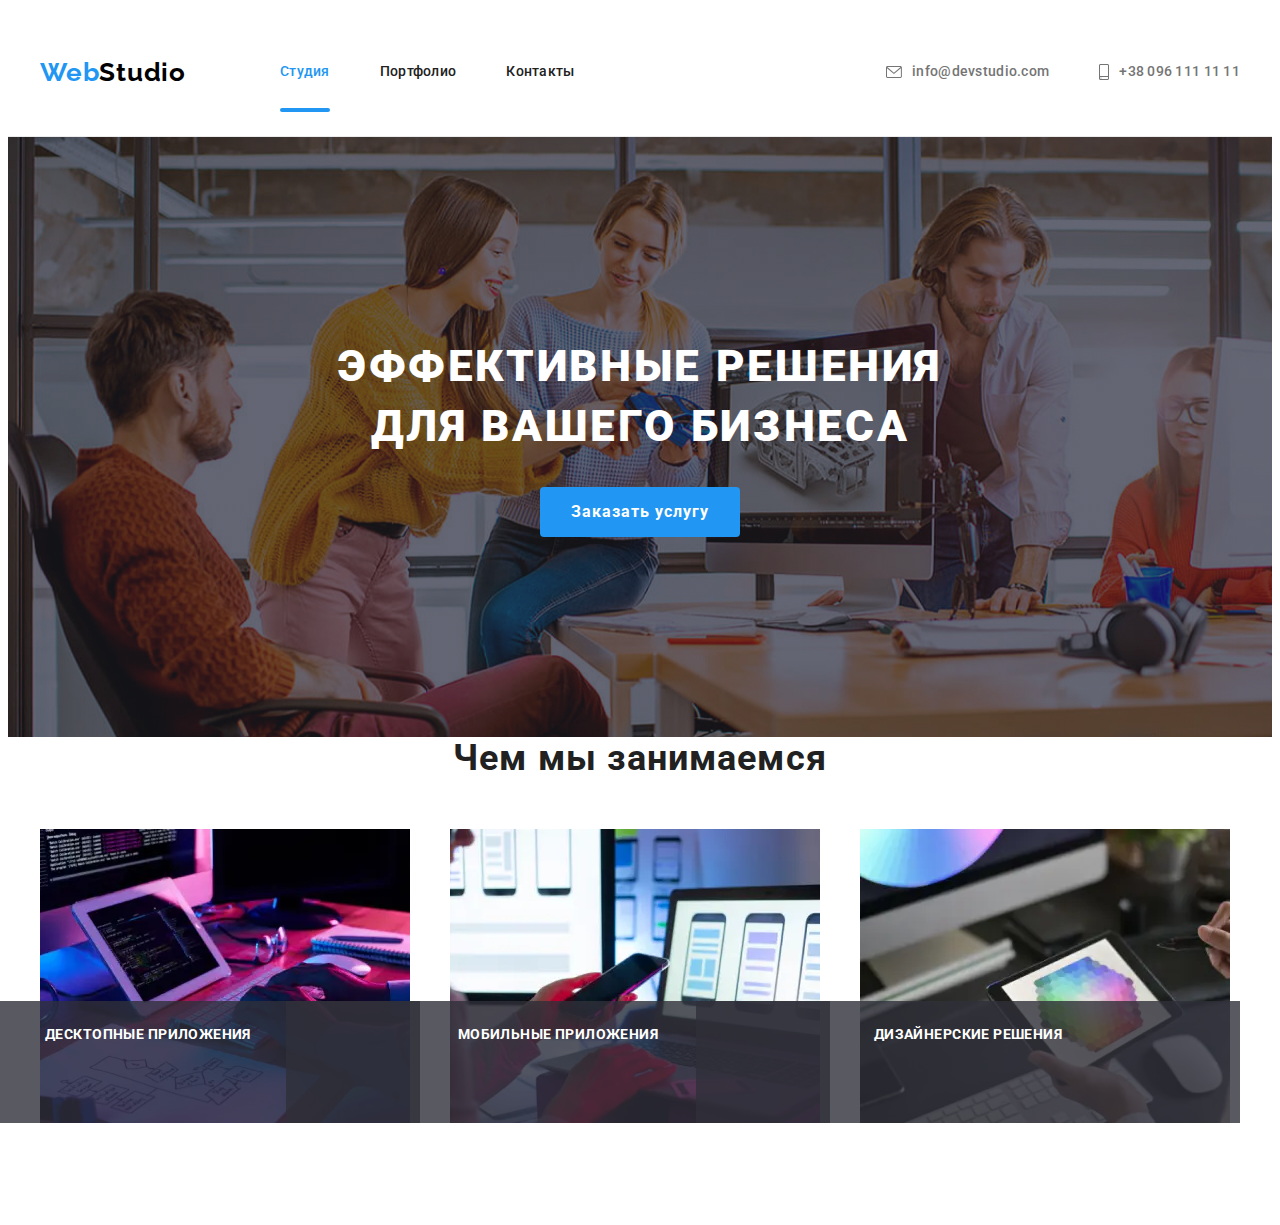
==== commit f0ea60dc: "Додає стилі та зображення в about" ====
--- a/index.html
+++ b/index.html
@@ -102,11 +102,11 @@
       <!-- Герой -->
       <section class="hero">
         <div class="container">
-          <h1 class="hero-title">
+          <h1 class="hero__title">
             Эффективные решения <br />
             для вашего бизнеса
           </h1>
-          <button class="hero-btn" type="button" data-modal-open>Заказать услугу</button>
+          <button class="hero__btn" type="button" data-modal-open>Заказать услугу</button>
         </div>
       </section>
 
@@ -179,39 +179,149 @@
       </section> -->
 
       <!-- Чем занимаемся -->
-      <!-- <section class="about">
+      <section class="about">
         <div class="container">
-          <h2 class="section-title">Чем мы занимаемся</h2>
+          <h2 class="about-section__title">Чем мы занимаемся</h2>
           <ul class="about-list list">
-            <li class="about-list-item">
-              <div class="about-list-item-img-wrapper">
-                <img src="./images/about-img-1.jpg" alt="Работа на планшете" width="370" />
+            <li class="about-list__item">
+              <div class="about-list__wrapper">
+                <picture>
+                  <source 
+                  srcset="./images/about-img-1.webp 1x, ./images/about-img-1@2x.webp 2x" 
+                  media="(min-width: 1200px)" 
+                  type="image/webp"
+                  />
+
+                  <source 
+                  srcset="./images/about-img-1.jpg 1x, ./images/about-img-1@2x.jpg 2x" 
+                  media="(min-width: 1200px)"
+                  />
+
+                  <source 
+                  srcset="./images/about-img-1.webp 1x, ./images/about-img-1@2x.webp 2x" 
+                  media="(min-width: 768px)" 
+                  type="image/webp"
+                  />
+
+                  <source 
+                  srcset="./images/about-img-1.jpg 1x, ./images/about-img-1@2x.jpg 2x" 
+                  media="(min-width: 768px)"
+                  />
+
+                  <source 
+                  srcset="./images/about-img-1.webp 1x, ./images/about-img-1@2x.webp 2x" 
+                  media="(max-width: 767px)" 
+                  type="image/webp"
+                  />
+
+                  <source 
+                  srcset="./images/about-img-1.jpg 1x, ./images/about-img-1@2x.jpg 2x" 
+                  media="(max-width: 767px)"
+                  />
+
+                  <img src="./images/about-img-1.jpg" alt="Работа на планшете" width="370" />
+                </picture>
+                
                 <p class="overlay">Десктопные приложения</p>
               </div>
             </li>
-            <li class="about-list-item">
-              <div class="about-list-item-img-wrapper">
-                <img
+
+            <li class="about-list__item">
+              <div class="about-list__wrapper">
+                <picture>
+                  <source 
+                  srcset="./images/about-img-2.webp 1x, ./images/about-img-2@2x.webp 2x" 
+                  media="(min-width: 1200px)" 
+                  type="image/webp"
+                  />
+
+                  <source 
+                  srcset="./images/about-img-2.jpg 1x, ./images/about-img-2@2x.jpg 2x" 
+                  media="(min-width: 1200px)"
+                  />
+
+                  <source 
+                  srcset="./images/about-img-2.webp 1x, ./images/about-img-2@2x.webp 2x" 
+                  media="(min-width: 768px)" 
+                  type="image/webp"
+                  />
+
+                  <source 
+                  srcset="./images/about-img-2.jpg 1x, ./images/about-img-2@2x.jpg 2x" 
+                  media="(min-width: 768px)"
+                  />
+
+                  <source 
+                  srcset="./images/about-img-2.webp 1x, ./images/about-img-2@2x.webp 2x" 
+                  media="(max-width: 767px)" 
+                  type="image/webp"
+                  />
+
+                  <source 
+                  srcset="./images/about-img-2.jpg 1x, ./images/about-img-2@2x.jpg 2x" 
+                  media="(max-width: 767px)"
+                  />
+
+                  <img
                   src="./images/about-img-2.jpg"
                   alt="Работа на ноутбуке с телефоном"
                   width="370"
                 />
+                </picture>
+                
                 <p class="overlay">Мобильные приложения</p>
               </div>
             </li>
-            <li class="about-list-item">
-              <div class="about-list-item-img-wrapper">
-                <img
+
+            <li class="about-list__item">
+              <div class="about-list__wrapper">
+                <picture>
+                  <source 
+                  srcset="./images/about-img-3.webp 1x, ./images/about-img-3@2x.webp 2x" 
+                  media="(min-width: 1200px)" 
+                  type="image/webp"
+                  />
+
+                  <source 
+                  srcset="./images/about-img-3.jpg 1x, ./images/about-img-3@2x.jpg 2x" 
+                  media="(min-width: 1200px)"
+                  />
+
+                  <source 
+                  srcset="./images/about-img-3.webp 1x, ./images/about-img-3@2x.webp 2x" 
+                  media="(min-width: 768px)" 
+                  type="image/webp"
+                  />
+
+                  <source 
+                  srcset="./images/about-img-3.jpg 1x, ./images/about-img-3@2x.jpg 2x" 
+                  media="(min-width: 768px)"
+                  />
+
+                  <source 
+                  srcset="./images/about-img-3.webp 1x, ./images/about-img-3@2x.webp 2x" 
+                  media="(max-width: 767px)" 
+                  type="image/webp"
+                  />
+
+                  <source 
+                  srcset="./images/about-img-3.jpg 1x, ./images/about-img-3@2x.jpg 2x" 
+                  media="(max-width: 767px)"
+                  />
+
+                  <img
                   src="./images/about-img-3.jpg"
                   alt="Работа на графическом планшете"
                   width="370"
                 />
+                </picture>
+                
                 <p class="overlay">Дизайнерские решения</p>
               </div>
             </li>
           </ul>
         </div>
-      </section> -->
+      </section>
 
       <!-- Команда -->
       <!-- <section class="team section">
--- a/css/main.min.css
+++ b/css/main.min.css
@@ -1,2 +1,2 @@
-:root{--primary-font-family: 'Roboto', sans-serif;--secondary-font-family: 'Raleway', sans-serif;--primary-text-color: #212121;--secondary-text-color: #757575;--background-color: #ffffff;--background-color-hero: #2f303a;--background-color-hero-btn: #2196f3;--background-color-team: #f5f4fa;--background-color-footer: #2f303a;--hover-color-hero-btn: #188ce8;--primary-white-color: #ffffff;--primary-black-color: #000000;--footer-contact-color: rgba(255, 255, 255, 0.6);--accent-color: #2196f3}.visually-hidden{position:absolute;width:1px;height:1px;margin:-1px;border:0;padding:0;white-space:nowrap;clip-path:inset(100%);clip:rect(0 0 0 0);overflow:hidden}body{font-family:var(--primary-font-family);color:var(--primary-text-color)}h1,h2,h3,p{margin-top:0;margin-bottom:0}ul,ol{margin-top:0;margin-bottom:0;padding-left:0}img{display:block;max-width:100%;height:auto}.nav-list__link.current{color:var(--accent-color);position:relative}.list{list-style:none}.link{text-decoration:none}.container{padding-left:15px;padding-right:15px}@media screen and (min-width: 480px){.container{width:480px;margin-left:auto;margin-right:auto}}@media screen and (min-width: 768px){.container{width:768px}}@media screen and (min-width: 1200px){.container{width:1200px}}.logo{font-family:var(--secondary-font-family);font-weight:700;font-size:24px;line-height:1.17;letter-spacing:0.03em}.logo__accent{color:var(--accent-color)}@media screen and (min-width: 1200px){.logo{font-size:26px;line-height:1.19}}.section{padding-top:94px;padding-bottom:94px}.section-title{margin-bottom:50px;font-weight:700;font-size:36px;line-height:1.17;text-align:center;letter-spacing:0.03em}.social-list{display:flex;justify-content:space-between}.social-list-link{display:flex;justify-content:center;align-items:center;width:44px;height:44px;background-color:#ffffff;border-radius:50%;transition:background-color 250ms cubic-bezier(0.4, 0, 0.2, 1)}.social-list-link:hover,.social-list-link:focus{background-color:var(--accent-color)}.social-list-icon{fill:#afb1b8;transition:fill 250ms cubic-bezier(0.4, 0, 0.2, 1)}.social-list-link:hover .social-list-icon,.social-list-link:focus .social-list-icon{fill:#ffffff}.backdrop{position:fixed;top:0;left:0;width:100vw;height:100vh;background-color:rgba(0,0,0,0.2);transition:opacity 500ms linear, visibility 500ms linear}.backdrop.is-hidden{opacity:0;visibility:hidden;pointer-events:none}.modal{position:absolute;top:50%;left:50%;transform:translate(-50%, -50%);width:528px;height:580px;background:var(--background-color);box-shadow:0px 1px 3px rgba(0,0,0,0.12),0px 1px 1px rgba(0,0,0,0.14),0px 2px 1px rgba(0,0,0,0.2);border-radius:4px;padding:40px}.modal-close-btn{position:absolute;top:8px;right:8px;display:flex;justify-content:center;align-items:center;width:30px;height:30px;border-radius:50%;background:var(--background-color);border:1px solid rgba(0,0,0,0.1);box-sizing:border-box;padding:0;cursor:pointer}.modal-close-icon:hover{fill:var(--accent-color)}.contact-form-text{margin-bottom:12px;font-weight:700;font-size:20px;line-height:1.15;text-align:center;letter-spacing:0.03em}.contact-form-field{display:block;margin-bottom:10px}.contact-form-input{width:100%;height:40px;padding-left:42px;border:1px solid rgba(33,33,33,0.2);border-radius:4px;cursor:pointer;transition:border-color 250ms cubic-bezier(0.4, 0, 0.2, 1)}.contact-form-input:hover,.contact-form-input:focus{outline:none;border-color:var(--accent-color)}.contact-form-item{font-weight:400;font-size:12px;line-height:1.17;letter-spacing:0.01em;color:var(--secondary-text-color)}.contact-form-input-wrapper{position:relative;display:block;margin-top:4px}.contact-form-icon{position:absolute;top:50%;left:12px;transform:translateY(-50%);transition:fill 250ms cubic-bezier(0.4, 0, 0.2, 1)}.contact-form-input:hover+.contact-form-icon,.contact-form-input:focus+.contact-form-icon{fill:var(--accent-color)}.contact-form-message{width:100%;height:120px;margin-top:4px;padding:12px 16px;resize:none;border:1px solid rgba(33,33,33,0.2);box-sizing:border-box;border-radius:4px}.contact-form-message:hover,.contact-form-message:focus{outline:none;border-color:var(--accent-color)}.contact-form-message::placeholder{font-weight:400;font-size:14px;line-height:1.14;letter-spacing:0.01em;color:rgba(117,117,117,0.5)}.contact-form-checkbox-label,.contact-form-checkbox-label-link{display:flex;align-items:center;justify-content:center;font-weight:400;font-size:14px;line-height:1.71;letter-spacing:0.03em}.contact-form-checkbox-label{color:var(--secondary-text-color)}.contact-form-checkbox-label::before{display:inline-block;margin-right:7px;width:16px;height:15px;border:1px solid #212121;border-radius:2px;cursor:pointer;content:''}.contact-form-checkbox:checked+.contact-form-checkbox-label::before{background-image:url("../images/checkbox-icon.svg");border:1px solid #2196f3}.contact-form-checkbox:focus+.contact-form-checkbox-label::before{outline:1px solid #2196f3}.contact-form-checkbox-label-link{text-decoration-line:underline;color:var(--accent-color)}.contact-form-submit-btn{display:block;margin:0 auto;min-width:200px;height:50px;font-family:inherit;font-weight:700;font-size:16px;line-height:1.88;padding:10px 56px;text-align:center;letter-spacing:0.06em;cursor:pointer;color:var(--primary-white-color);background-color:var(--background-color-hero-btn);box-shadow:0px 4px 4px rgba(0,0,0,0.15);border-radius:4px;border:none;transition:background-color 250ms cubic-bezier(0.4, 0, 0.2, 1)}.contact-form-submit-btn:hover,.contact-form-submit-btn:focus{background-color:var(--hover-color-hero-btn)}.contact-form-checkbox-wrapper{margin-bottom:30px}.header__container{display:flex;align-items:center;justify-content:space-between}.header{position:relative;padding-top:16px;padding-bottom:16px}.logo__header{color:var(--primary-black-color)}@media screen and (max-width: 767px){.nav-list{display:none}.contacts{display:none}.mobile-menu-btn{background-color:transparent;border:none;padding:0;line-height:0}.mobile-menu-btn__icon{fill:var(--primary-black-color)}.mobile-menu{position:absolute;top:0;left:0;width:100%;height:100vh;overflow:auto;background-color:#ffffff;opacity:0;visibility:hidden;pointer-events:none;transition:opacity 250ms cubic-bezier(0.4, 0, 0.2, 1),visibility 250ms cubic-bezier(0.4, 0, 0.2, 1)}.mobile-menu.is-open{opacity:1;visibility:visible;pointer-events:auto}.mobile-menu__close-btn{position:absolute;top:10px;right:15px;background-color:transparent;border:none;padding:0;line-height:0;cursor:pointer}.mobile-menu__close-icon:hover{fill:var(--accent-color)}.mobile-menu__container{position:relative;padding-top:48px;padding-bottom:48px}.mobile-nav-list{margin-bottom:302px}.mobile-nav-list__item:not(:last-child){padding-bottom:32px}.mobile-nav-list__link{display:block;font-weight:500;font-size:40px;line-height:1.18;letter-spacing:0.02em;color:inherit;transition:color 250ms cubic-bezier(0.4, 0, 0.2, 1)}.mobile-nav-list__link:hover,.mobile-nav-list__link:focus{color:var(--accent-color)}.mobile-contacts{margin-bottom:64px}.mobile-contacts__list:not(:last-child){padding-bottom:32px}.mobile-contacts__phone{display:block;font-weight:500;font-size:34px;line-height:1.18;letter-spacing:0.02em;color:var(--accent-color)}.mobile-contacts__mail{display:block;font-weight:500;font-size:24px;line-height:1.17;letter-spacing:0.02em;color:var(--secondary-text-color)}.mobile-social-list{display:flex;align-items:center}.mobile-social-list__item:not(:last-child){padding-right:20px}.mobile-social-list__link{font-weight:500;font-size:18px;line-height:1.22;letter-spacing:0.02em;color:var(--accent-color)}.mobile-social-list__link::after{position:absolute;content:'';width:22px;height:0;border:1px solid rgba(33,33,33,0.2);transform:rotate(90deg);background:rgba(33,33,33,0.2)}}@media screen and (min-width: 768px){.mobile-menu-btn{display:none}.mobile-menu{display:none}.header{padding-top:26px;padding-bottom:26px}.nav{display:flex;align-items:center}.nav-list{display:flex;align-items:center;margin-left:88px}.nav-list__item:not(:last-child){margin-right:50px}.nav-list__link{display:block;padding-top:32px;padding-bottom:32px;font-weight:500;font-size:14px;line-height:1.14;letter-spacing:0.02em;color:inherit;transition:color 250ms cubic-bezier(0.4, 0, 0.2, 1)}.nav-list__link:hover,.nav-list__link:focus{color:var(--accent-color)}.contacts{margin-left:auto}.contacts__list:not(:last-child){padding-bottom:10px}.contacts__mail,.contacts__phone{display:block;font-weight:500;font-size:12px;line-height:1.17;letter-spacing:0.02em;color:var(--secondary-text-color)}.current::after{position:absolute;content:'';width:100%;height:4px;background:var(--accent-color);border-radius:2px;bottom:0;left:0}}@media screen and (min-width: 1200px){.header{padding-top:24px;padding-bottom:24px;border:1px solid #ececec;border-top:none;border-right:none;border-left:none;background:var(--background-color)}.nav-list{margin-left:94px}.contacts{display:flex;align-items:center}.contacts__list:not(:last-child){margin-right:50px;padding-bottom:0}.contacts__mail,.contacts__phone{display:flex;align-items:center;font-size:14px;line-height:1.14;transition:color 250ms cubic-bezier(0.4, 0, 0.2, 1)}.contacts__mail:hover,.contacts__mail:focus,.contacts__phone:hover,.contacts__phone:focus{color:var(--accent-color)}.contacts__mail-icon{fill:var(--secondary-text-color);margin-right:10px;transition:fill 250ms cubic-bezier(0.4, 0, 0.2, 1)}.contacts__mail:hover .contacts__mail-icon,.contacts__mail:focus .contacts__mail-icon{fill:var(--accent-color)}.contacts__phone-icon{fill:var(--secondary-text-color);margin-right:10px;transition:fill 250ms cubic-bezier(0.4, 0, 0.2, 1)}.contacts__phone:hover .contacts__phone-icon,.contacts__phone:focus .contacts__phone-icon{fill:var(--accent-color)}}.hero{background-image:linear-gradient(rgba(47,48,58,0.4), rgba(47,48,58,0.4)),url("../images/bg.jpg");background-size:cover;padding-top:200px;padding-bottom:200px;text-align:center;background-color:var(--background-color-hero)}.hero-title{margin-bottom:30px;font-weight:900;font-size:44px;line-height:1.36;text-align:center;letter-spacing:0.06em;text-transform:uppercase;color:var(--primary-white-color)}.hero-btn{min-width:200px;padding:10px 25px;border-radius:4px;font-family:inherit;font-weight:700;font-size:16px;line-height:1.88;text-align:center;letter-spacing:0.06em;cursor:pointer;color:var(--primary-white-color);background-color:var(--background-color-hero-btn);border:none;transition:background-color 250ms cubic-bezier(0.4, 0, 0.2, 1)}.hero-btn:hover,.hero-btn:focus{background-color:var(--hover-color-hero-btn)}.icon-list{display:flex;justify-content:space-between}.icon{display:flex;justify-content:center;align-items:center;width:270px;height:120px;margin-bottom:30px;background-color:#f5f4fa}.description-list{display:flex;margin-left:-30px;margin-top:-30px}.description-list-item{flex-basis:calc((100% - 120px) / 4);margin-left:30px;margin-top:30px}.description-list-title{margin-bottom:10px;font-weight:700;font-size:14px;line-height:1.14;letter-spacing:0.03em;text-transform:uppercase}.description-list-text{font-size:14px;line-height:1.71;letter-spacing:0.03em;color:var(--secondary-text-color)}.about{padding-bottom:94px}.about-list{display:flex;flex-wrap:wrap;margin-left:-30px;margin-top:-30px}.about-list-item{flex-basis:calc((100% - 90px) / 3);margin-left:30px;margin-top:30px}.about-list-item-img-wrapper{position:relative}.overlay{position:absolute;bottom:0;right:0;padding:26px 82px;width:100%;height:70px;font-weight:700;font-size:14px;line-height:1.14;text-align:center;letter-spacing:0.03em;text-transform:uppercase;color:var(--primary-white-color);background-color:rgba(47,48,58,0.8)}.team-list{display:flex;flex-wrap:wrap;margin-left:-30px;margin-top:-30px}.team-card{flex-basis:calc((100% - 120px) / 4);margin-left:30px;margin-top:30px;background-color:var(--background-color);box-shadow:0px 1px 3px rgba(0,0,0,0.12),0px 1px 1px rgba(0,0,0,0.14),0px 2px 1px rgba(0,0,0,0.2);border-radius:0px 0px 4px 4px}.team-content-wrapper{padding-top:30px;padding-bottom:30px;padding-left:32px;padding-right:32px}.team{background-color:var(--background-color-team)}.team-member{margin-bottom:10px;font-weight:500;font-size:16px;line-height:1.19;text-align:center;letter-spacing:0.03em}.team-member-profession{margin-bottom:16px;font-size:16px;line-height:1.19;text-align:center;letter-spacing:0.03em;color:var(--secondary-text-color)}.clients-list{display:flex;flex-wrap:wrap;margin-left:-30px;margin-top:-30px}.clients-list-link{display:flex;justify-content:center;align-items:center;flex-basis:calc((100% - 180px) / 6);margin-left:30px;margin-top:30px;width:170px;height:92px;border:1px solid #afb1b8;border-radius:4px 4px 4px 4px;transition:border 250ms cubic-bezier(0.4, 0, 0.2, 1)}.clients-list-link:hover,.clients-list-link:focus{border:1px solid var(--accent-color)}.clients-list-icon{fill:#afb1b8;transition:fill 250ms cubic-bezier(0.4, 0, 0.2, 1)}.clients-list-link:hover .clients-list-icon,.clients-list-link:focus .clients-list-icon{fill:var(--accent-color)}.footer-address{margin-top:20px}.contact-list__item:not(:last-child){margin-bottom:9px}.footer{padding-top:60px;padding-bottom:60px;background-color:var(--background-color-footer)}.logo__footer{color:var(--primary-white-color)}.contact-list__link.address{color:var(--primary-white-color)}.contact-list__link{font-style:normal;font-weight:400;font-size:14px;line-height:1.71;letter-spacing:0.03em;color:var(--footer-contact-color);transition:background-color 250ms cubic-bezier(0.4, 0, 0.2, 1)}.contact-list__link.mail:hover,.contact-list__link.mail:focus{background-color:var(--accent-color)}.contact-list__link.phone:hover,.contact-list__link.phone:focus{background-color:var(--accent-color)}.footer__title{margin-bottom:20px;font-family:var(--primary-font-family);font-weight:700;font-size:14px;line-height:1.14;letter-spacing:0.03em;text-transform:uppercase;color:#ffffff}.footer-container{display:flex;align-items:baseline}.join-us{margin-left:70px;width:206px;height:80px}.footer-social-list{display:flex;justify-content:space-between}.footer-social-list__link{display:flex;justify-content:center;align-items:center;width:44px;height:44px;background-color:rgba(255,255,255,0.1);border-radius:50%;transition:background-color 250ms cubic-bezier(0.4, 0, 0.2, 1)}.footer-social-list__link:hover,.footer-social-list__link:focus{background-color:var(--accent-color)}.footer-social-list__icon{fill:#ffffff;transition:fill 250ms cubic-bezier(0.4, 0, 0.2, 1)}.footer-social-list__link:hover .footer-social-list__icon,.footer-social-list__link:focus .footer-social-list__icon{fill:#ffffff}.subscribe-form__input{padding-left:16px;width:358px;height:50px;font-weight:400;font-size:16px;line-height:1.25;letter-spacing:0.03em;color:var(--footer-contact-color);background:var(--background-color-footer);border:1px solid rgba(255,255,255,0.3);box-sizing:border-box;filter:drop-shadow(0px 4px 4px rgba(0,0,0,0.15));border-radius:4px}.subscribe-form{margin-left:94px;width:570px;height:86px}.subscribe-form__submit-btn{min-width:200px;height:50px;font-family:inherit;font-weight:700;font-size:16px;line-height:1.88;padding:10px 30px;display:flex;align-items:center;justify-content:center;text-align:center;letter-spacing:0.06em;cursor:pointer;color:var(--primary-white-color);background-color:var(--background-color-hero-btn);box-shadow:0px 4px 4px rgba(0,0,0,0.15);border-radius:4px;border:none;transition:background-color 250ms cubic-bezier(0.4, 0, 0.2, 1)}.subscribe-form__icon{margin-left:10px;transition:fill 250ms cubic-bezier(0.4, 0, 0.2, 1)}.subscribe-form__wrapper{display:flex;justify-content:space-between}.portfolio-nav-list{display:flex;justify-content:center;margin-bottom:50px}.portfolio-nav-item:not(:last-child){margin-right:8px}.portfolio-list{display:flex;flex-wrap:wrap;margin-top:-30px;margin-left:-30px}.portfolio-card{margin-top:30px;margin-left:30px;flex-basis:calc((100% - 90px) / 3);transition:box-shadow 250ms cubic-bezier(0.4, 0, 0.2, 1)}.portfolio-card:hover{box-shadow:0px 1px 1px rgba(0,0,0,0.12),0px 4px 4px rgba(0,0,0,0.06),1px 4px 6px rgba(0,0,0,0.16)}.portfolio-content-wrapper{border:1px solid #eeeeee;border-top:none;padding:20px 24px}.portfolio-nav-btn.one{min-width:72px}.portfolio-nav-btn.two{min-width:128px}.portfolio-nav-btn.three{min-width:144px}.portfolio-nav-btn.four{min-width:102px}.portfolio-nav-btn.five{min-width:130px}.portfolio-nav-btn{padding:6px 22px;font-family:inherit;font-weight:500;font-size:16px;line-height:1.63;text-align:center;letter-spacing:0.03em;cursor:pointer;color:var(--primary-text-color);border:none;border-radius:4px;transition:background-color 250ms cubic-bezier(0.4, 0, 0.2, 1),color 250ms cubic-bezier(0.4, 0, 0.2, 1),box-shadow 250ms cubic-bezier(0.4, 0, 0.2, 1)}.portfolio-nav-btn:hover,.portfolio-nav-btn:focus{background-color:var(--accent-color);color:var(--primary-white-color);box-shadow:0px 3px 1px rgba(0,0,0,0.1),0px 1px 2px rgba(0,0,0,0.08),0px 2px 2px rgba(0,0,0,0.12)}.portfolio-card-title{margin-bottom:4px;font-weight:700;font-size:18px;line-height:2;letter-spacing:0.06em}.portfolio-card-text{font-size:16px;line-height:1.88;letter-spacing:0.03em;color:var(--secondary-text-color)}.portfolio-card-link{display:block;color:inherit}.portfolio-card-link:hover .overlay-portfolio,.portfolio-card-link:focus .overlay-portfolio{transform:translateY(0%)}.portfolio-card-img-wrapper{position:relative;overflow:hidden}.overlay-portfolio{position:absolute;top:0;left:0;padding:62px 24px;width:100%;height:100%;font-weight:400;font-size:18px;line-height:1.55;letter-spacing:0.03em;color:var(--primary-white-color);background-color:rgba(33,150,243,0.9);overflow:auto;transform:translateY(100%);transition:transform 250ms cubic-bezier(0.4, 0, 0.2, 1)}
+:root{--primary-font-family: 'Roboto', sans-serif;--secondary-font-family: 'Raleway', sans-serif;--primary-text-color: #212121;--secondary-text-color: #757575;--background-color: #ffffff;--background-color-hero: #2f303a;--background-color-hero-btn: #2196f3;--background-color-team: #f5f4fa;--background-color-footer: rgb(47, 48, 58);--hover-color-hero-btn: #188ce8;--primary-white-color: #ffffff;--primary-black-color: #000000;--footer-contact-color: rgba(255, 255, 255, 0.6);--accent-color: #2196f3}.visually-hidden{position:absolute;width:1px;height:1px;margin:-1px;border:0;padding:0;white-space:nowrap;clip-path:inset(100%);clip:rect(0 0 0 0);overflow:hidden}body{font-family:var(--primary-font-family);color:var(--primary-text-color)}h1,h2,h3,p{margin-top:0;margin-bottom:0}ul,ol{margin-top:0;margin-bottom:0;padding-left:0}img{display:block;max-width:100%;height:auto}.nav-list__link.current{color:var(--accent-color);position:relative}.list{list-style:none}.link{text-decoration:none}.container{padding-left:15px;padding-right:15px}@media screen and (min-width: 480px){.container{width:480px;margin-left:auto;margin-right:auto}}@media screen and (min-width: 768px){.container{width:768px}}@media screen and (min-width: 1200px){.container{width:1200px}}.logo{font-family:var(--secondary-font-family);font-weight:700;font-size:24px;line-height:1.17;letter-spacing:0.03em}.logo__accent{color:var(--accent-color)}@media screen and (min-width: 1200px){.logo{font-size:26px;line-height:1.19}}.section{padding-top:60px;padding-bottom:60px}@media screen and (min-width: 1200px){.section{padding-top:94px;padding-bottom:94px}}.social-list{display:flex;justify-content:space-between}.social-list-link{display:flex;justify-content:center;align-items:center;width:44px;height:44px;background-color:#ffffff;border-radius:50%;transition:background-color 250ms cubic-bezier(0.4, 0, 0.2, 1)}.social-list-link:hover,.social-list-link:focus{background-color:var(--accent-color)}.social-list-icon{fill:#afb1b8;transition:fill 250ms cubic-bezier(0.4, 0, 0.2, 1)}.social-list-link:hover .social-list-icon,.social-list-link:focus .social-list-icon{fill:#ffffff}.backdrop{position:fixed;top:0;left:0;width:100vw;height:100vh;background-color:rgba(0,0,0,0.2);transition:opacity 500ms linear, visibility 500ms linear}.backdrop.is-hidden{opacity:0;visibility:hidden;pointer-events:none}.modal{position:absolute;top:50%;left:50%;transform:translate(-50%, -50%);width:528px;height:580px;background:var(--background-color);box-shadow:0px 1px 3px rgba(0,0,0,0.12),0px 1px 1px rgba(0,0,0,0.14),0px 2px 1px rgba(0,0,0,0.2);border-radius:4px;padding:40px}.modal-close-btn{position:absolute;top:8px;right:8px;display:flex;justify-content:center;align-items:center;width:30px;height:30px;border-radius:50%;background:var(--background-color);border:1px solid rgba(0,0,0,0.1);box-sizing:border-box;padding:0;cursor:pointer}.modal-close-icon:hover{fill:var(--accent-color)}.contact-form-text{margin-bottom:12px;font-weight:700;font-size:20px;line-height:1.15;text-align:center;letter-spacing:0.03em}.contact-form-field{display:block;margin-bottom:10px}.contact-form-input{width:100%;height:40px;padding-left:42px;border:1px solid rgba(33,33,33,0.2);border-radius:4px;cursor:pointer;transition:border-color 250ms cubic-bezier(0.4, 0, 0.2, 1)}.contact-form-input:hover,.contact-form-input:focus{outline:none;border-color:var(--accent-color)}.contact-form-item{font-weight:400;font-size:12px;line-height:1.17;letter-spacing:0.01em;color:var(--secondary-text-color)}.contact-form-input-wrapper{position:relative;display:block;margin-top:4px}.contact-form-icon{position:absolute;top:50%;left:12px;transform:translateY(-50%);transition:fill 250ms cubic-bezier(0.4, 0, 0.2, 1)}.contact-form-input:hover+.contact-form-icon,.contact-form-input:focus+.contact-form-icon{fill:var(--accent-color)}.contact-form-message{width:100%;height:120px;margin-top:4px;padding:12px 16px;resize:none;border:1px solid rgba(33,33,33,0.2);box-sizing:border-box;border-radius:4px}.contact-form-message:hover,.contact-form-message:focus{outline:none;border-color:var(--accent-color)}.contact-form-message::placeholder{font-weight:400;font-size:14px;line-height:1.14;letter-spacing:0.01em;color:rgba(117,117,117,0.5)}.contact-form-checkbox-label,.contact-form-checkbox-label-link{display:flex;align-items:center;justify-content:center;font-weight:400;font-size:14px;line-height:1.71;letter-spacing:0.03em}.contact-form-checkbox-label{color:var(--secondary-text-color)}.contact-form-checkbox-label::before{display:inline-block;margin-right:7px;width:16px;height:15px;border:1px solid #212121;border-radius:2px;cursor:pointer;content:''}.contact-form-checkbox:checked+.contact-form-checkbox-label::before{background-image:url("../images/checkbox-icon.svg");border:1px solid #2196f3}.contact-form-checkbox:focus+.contact-form-checkbox-label::before{outline:1px solid #2196f3}.contact-form-checkbox-label-link{text-decoration-line:underline;color:var(--accent-color)}.contact-form-submit-btn{display:block;margin:0 auto;min-width:200px;height:50px;font-family:inherit;font-weight:700;font-size:16px;line-height:1.88;padding:10px 56px;text-align:center;letter-spacing:0.06em;cursor:pointer;color:var(--primary-white-color);background-color:var(--background-color-hero-btn);box-shadow:0px 4px 4px rgba(0,0,0,0.15);border-radius:4px;border:none;transition:background-color 250ms cubic-bezier(0.4, 0, 0.2, 1)}.contact-form-submit-btn:hover,.contact-form-submit-btn:focus{background-color:var(--hover-color-hero-btn)}.contact-form-checkbox-wrapper{margin-bottom:30px}.header__container{display:flex;align-items:center;justify-content:space-between}.header{position:relative;padding-top:16px;padding-bottom:16px}.logo__header{color:var(--primary-black-color)}@media screen and (max-width: 767px){.nav-list{display:none}.contacts{display:none}.mobile-menu-btn{background-color:transparent;border:none;padding:0;line-height:0}.mobile-menu-btn__icon{fill:var(--primary-black-color)}.mobile-menu{position:absolute;top:0;left:0;width:100%;height:100vh;overflow:auto;background-color:#ffffff;opacity:0;visibility:hidden;pointer-events:none;transition:opacity 250ms cubic-bezier(0.4, 0, 0.2, 1),visibility 250ms cubic-bezier(0.4, 0, 0.2, 1)}.mobile-menu.is-open{opacity:1;visibility:visible;pointer-events:auto}.mobile-menu__close-btn{position:absolute;top:10px;right:15px;background-color:transparent;border:none;padding:0;line-height:0;cursor:pointer}.mobile-menu__close-icon:hover{fill:var(--accent-color)}.mobile-menu__container{position:relative;padding-top:48px;padding-bottom:48px}.mobile-nav-list{margin-bottom:302px}.mobile-nav-list__item:not(:last-child){padding-bottom:32px}.mobile-nav-list__link{display:block;font-weight:500;font-size:40px;line-height:1.18;letter-spacing:0.02em;color:inherit;transition:color 250ms cubic-bezier(0.4, 0, 0.2, 1)}.mobile-nav-list__link:hover,.mobile-nav-list__link:focus{color:var(--accent-color)}.mobile-contacts{margin-bottom:64px}.mobile-contacts__list:not(:last-child){padding-bottom:32px}.mobile-contacts__phone{display:block;font-weight:500;font-size:34px;line-height:1.18;letter-spacing:0.02em;color:var(--accent-color)}.mobile-contacts__mail{display:block;font-weight:500;font-size:24px;line-height:1.17;letter-spacing:0.02em;color:var(--secondary-text-color)}.mobile-social-list{display:flex;align-items:center}.mobile-social-list__item:not(:last-child){padding-right:20px}.mobile-social-list__link{font-weight:500;font-size:18px;line-height:1.22;letter-spacing:0.02em;color:var(--accent-color)}.mobile-social-list__link::after{position:absolute;content:'';width:22px;height:0;border:1px solid rgba(33,33,33,0.2);transform:rotate(90deg);background:rgba(33,33,33,0.2)}}@media screen and (min-width: 768px){.mobile-menu-btn{display:none}.mobile-menu{display:none}.header{padding-top:26px;padding-bottom:26px}.nav{display:flex;align-items:center}.nav-list{display:flex;align-items:center;margin-left:88px}.nav-list__item:not(:last-child){margin-right:50px}.nav-list__link{display:block;padding-top:32px;padding-bottom:32px;font-weight:500;font-size:14px;line-height:1.14;letter-spacing:0.02em;color:inherit;transition:color 250ms cubic-bezier(0.4, 0, 0.2, 1)}.nav-list__link:hover,.nav-list__link:focus{color:var(--accent-color)}.contacts{margin-left:auto}.contacts__list:not(:last-child){padding-bottom:10px}.contacts__mail,.contacts__phone{display:block;font-weight:500;font-size:12px;line-height:1.17;letter-spacing:0.02em;color:var(--secondary-text-color)}.current::after{position:absolute;content:'';width:100%;height:4px;background:var(--accent-color);border-radius:2px;bottom:0;left:0}}@media screen and (min-width: 1200px){.header{padding-top:24px;padding-bottom:24px;border:1px solid #ececec;border-top:none;border-right:none;border-left:none;background:var(--background-color)}.nav-list{margin-left:94px}.contacts{display:flex;align-items:center}.contacts__list:not(:last-child){margin-right:50px;padding-bottom:0}.contacts__mail,.contacts__phone{display:flex;align-items:center;font-size:14px;line-height:1.14;transition:color 250ms cubic-bezier(0.4, 0, 0.2, 1)}.contacts__mail:hover,.contacts__mail:focus,.contacts__phone:hover,.contacts__phone:focus{color:var(--accent-color)}.contacts__mail-icon{fill:var(--secondary-text-color);margin-right:10px;transition:fill 250ms cubic-bezier(0.4, 0, 0.2, 1)}.contacts__mail:hover .contacts__mail-icon,.contacts__mail:focus .contacts__mail-icon{fill:var(--accent-color)}.contacts__phone-icon{fill:var(--secondary-text-color);margin-right:10px;transition:fill 250ms cubic-bezier(0.4, 0, 0.2, 1)}.contacts__phone:hover .contacts__phone-icon,.contacts__phone:focus .contacts__phone-icon{fill:var(--accent-color)}}.hero{background-image:linear-gradient(rgba(47,48,58,0.4), rgba(47,48,58,0.4)),url("../images/bg-mobile.jpg");background-size:cover;padding-top:118px;padding-bottom:118px;text-align:center;background-color:var(--background-color-hero)}@media (min-device-pixel-ratio: 2), (min-resolution: 192dpi), (min-resolution: 2dppx){.hero{background-image:linear-gradient(rgba(47,48,58,0.4), rgba(47,48,58,0.4)),url("../../images/bg-mobile@2x.jpg")}}.hero__title{margin-bottom:30px;font-weight:900;font-size:26px;line-height:1.62;text-align:center;letter-spacing:0.06em;text-transform:uppercase;color:var(--primary-white-color)}.hero__btn{min-width:200px;padding:10px 25px;border-radius:4px;font-family:inherit;font-weight:700;font-size:16px;line-height:1.88;text-align:center;letter-spacing:0.06em;cursor:pointer;color:var(--primary-white-color);background-color:var(--background-color-hero-btn);border:none;transition:background-color 250ms cubic-bezier(0.4, 0, 0.2, 1)}.hero__btn:hover,.hero__btn:focus{background-color:var(--hover-color-hero-btn)}@media screen and (min-width: 768px){.hero{background-image:linear-gradient(rgba(47,48,58,0.4), rgba(47,48,58,0.4)),url("../images/bg-tablet.jpg")}}@media screen and (min-width: 768px) and (min-device-pixel-ratio: 2), screen and (min-width: 768px) and (min-resolution: 192dpi), screen and (min-width: 768px) and (min-resolution: 2dppx){.hero{background-image:linear-gradient(rgba(47,48,58,0.4), rgba(47,48,58,0.4)),url("../../images/bg-tablet@2x.jpg")}}@media screen and (min-width: 1200px){.hero{padding-top:200px;padding-bottom:200px}.hero__title{font-size:44px;line-height:1.36}.hero{background-image:linear-gradient(rgba(47,48,58,0.4), rgba(47,48,58,0.4)),url("../images/bg.jpg")}}@media screen and (min-width: 1200px) and (min-device-pixel-ratio: 2), screen and (min-width: 1200px) and (min-resolution: 192dpi), screen and (min-width: 1200px) and (min-resolution: 2dppx){.hero{background-image:linear-gradient(rgba(47,48,58,0.4), rgba(47,48,58,0.4)),url("../../images/bg@2x.jpg")}}.icon-list{display:flex;justify-content:space-between}.icon{display:flex;justify-content:center;align-items:center;width:270px;height:120px;margin-bottom:30px;background-color:#f5f4fa}.description-list{display:flex;margin-left:-30px;margin-top:-30px}.description-list-item{flex-basis:calc((100% - 120px) / 4);margin-left:30px;margin-top:30px}.description-list-title{margin-bottom:10px;font-weight:700;font-size:14px;line-height:1.14;letter-spacing:0.03em;text-transform:uppercase}.description-list-text{font-size:14px;line-height:1.71;letter-spacing:0.03em;color:var(--secondary-text-color)}@media screen and (max-width: 1199px){.about-section__title{display:none}.about-list{display:none}}@media screen and (min-width: 1200px){.about{padding-bottom:94px}.about-section__title{margin-bottom:50px;font-weight:700;font-size:36px;line-height:1.17;text-align:center;letter-spacing:0.03em}.about-list{display:flex;flex-wrap:wrap;margin-left:-30px;margin-top:-30px}.about-list__item{flex-basis:calc((100% - 90px) / 3);margin-left:30px;margin-top:30px}.about-list__wrapper{position:relative}.overlay{position:absolute;bottom:0;right:0;padding:26px 82px;width:100%;height:70px;font-weight:700;font-size:14px;line-height:1.14;text-align:center;letter-spacing:0.03em;text-transform:uppercase;color:var(--primary-white-color);background-color:rgba(47,48,58,0.8)}}.team-list{display:flex;flex-wrap:wrap;margin-left:-30px;margin-top:-30px}.team-card{flex-basis:calc((100% - 120px) / 4);margin-left:30px;margin-top:30px;background-color:var(--background-color);box-shadow:0px 1px 3px rgba(0,0,0,0.12),0px 1px 1px rgba(0,0,0,0.14),0px 2px 1px rgba(0,0,0,0.2);border-radius:0px 0px 4px 4px}.team-content-wrapper{padding-top:30px;padding-bottom:30px;padding-left:32px;padding-right:32px}.team{background-color:var(--background-color-team)}.team-member{margin-bottom:10px;font-weight:500;font-size:16px;line-height:1.19;text-align:center;letter-spacing:0.03em}.team-member-profession{margin-bottom:16px;font-size:16px;line-height:1.19;text-align:center;letter-spacing:0.03em;color:var(--secondary-text-color)}.clients-list{display:flex;flex-wrap:wrap;margin-left:-30px;margin-top:-30px}.clients-list-link{display:flex;justify-content:center;align-items:center;flex-basis:calc((100% - 180px) / 6);margin-left:30px;margin-top:30px;width:170px;height:92px;border:1px solid #afb1b8;border-radius:4px 4px 4px 4px;transition:border 250ms cubic-bezier(0.4, 0, 0.2, 1)}.clients-list-link:hover,.clients-list-link:focus{border:1px solid var(--accent-color)}.clients-list-icon{fill:#afb1b8;transition:fill 250ms cubic-bezier(0.4, 0, 0.2, 1)}.clients-list-link:hover .clients-list-icon,.clients-list-link:focus .clients-list-icon{fill:var(--accent-color)}.footer-address{margin-top:20px}.contact-list__item:not(:last-child){margin-bottom:9px}.footer{padding-top:60px;padding-bottom:60px;background-color:var(--background-color-footer)}.logo__footer{color:var(--primary-white-color)}.contact-list__link.address{color:var(--primary-white-color)}.contact-list__link{font-style:normal;font-weight:400;font-size:14px;line-height:1.71;letter-spacing:0.03em;color:var(--footer-contact-color);transition:background-color 250ms cubic-bezier(0.4, 0, 0.2, 1)}.contact-list__link.mail:hover,.contact-list__link.mail:focus{background-color:var(--accent-color)}.contact-list__link.phone:hover,.contact-list__link.phone:focus{background-color:var(--accent-color)}.footer__title{margin-bottom:20px;font-family:var(--primary-font-family);font-weight:700;font-size:14px;line-height:1.14;letter-spacing:0.03em;text-transform:uppercase;color:#ffffff}.footer-container{display:flex;align-items:baseline}.join-us{margin-left:70px;width:206px;height:80px}.footer-social-list{display:flex;justify-content:space-between}.footer-social-list__link{display:flex;justify-content:center;align-items:center;width:44px;height:44px;background-color:rgba(255,255,255,0.1);border-radius:50%;transition:background-color 250ms cubic-bezier(0.4, 0, 0.2, 1)}.footer-social-list__link:hover,.footer-social-list__link:focus{background-color:var(--accent-color)}.footer-social-list__icon{fill:#ffffff;transition:fill 250ms cubic-bezier(0.4, 0, 0.2, 1)}.footer-social-list__link:hover .footer-social-list__icon,.footer-social-list__link:focus .footer-social-list__icon{fill:#ffffff}.subscribe-form__input{padding-left:16px;width:358px;height:50px;font-weight:400;font-size:16px;line-height:1.25;letter-spacing:0.03em;color:var(--footer-contact-color);background:var(--background-color-footer);border:1px solid rgba(255,255,255,0.3);box-sizing:border-box;filter:drop-shadow(0px 4px 4px rgba(0,0,0,0.15));border-radius:4px}.subscribe-form{margin-left:94px;width:570px;height:86px}.subscribe-form__submit-btn{min-width:200px;height:50px;font-family:inherit;font-weight:700;font-size:16px;line-height:1.88;padding:10px 30px;display:flex;align-items:center;justify-content:center;text-align:center;letter-spacing:0.06em;cursor:pointer;color:var(--primary-white-color);background-color:var(--background-color-hero-btn);box-shadow:0px 4px 4px rgba(0,0,0,0.15);border-radius:4px;border:none;transition:background-color 250ms cubic-bezier(0.4, 0, 0.2, 1)}.subscribe-form__icon{margin-left:10px;transition:fill 250ms cubic-bezier(0.4, 0, 0.2, 1)}.subscribe-form__wrapper{display:flex;justify-content:space-between}.portfolio-nav-list{display:flex;justify-content:center;margin-bottom:50px}.portfolio-nav-item:not(:last-child){margin-right:8px}.portfolio-list{display:flex;flex-wrap:wrap;margin-top:-30px;margin-left:-30px}.portfolio-card{margin-top:30px;margin-left:30px;flex-basis:calc((100% - 90px) / 3);transition:box-shadow 250ms cubic-bezier(0.4, 0, 0.2, 1)}.portfolio-card:hover{box-shadow:0px 1px 1px rgba(0,0,0,0.12),0px 4px 4px rgba(0,0,0,0.06),1px 4px 6px rgba(0,0,0,0.16)}.portfolio-content-wrapper{border:1px solid #eeeeee;border-top:none;padding:20px 24px}.portfolio-nav-btn.one{min-width:72px}.portfolio-nav-btn.two{min-width:128px}.portfolio-nav-btn.three{min-width:144px}.portfolio-nav-btn.four{min-width:102px}.portfolio-nav-btn.five{min-width:130px}.portfolio-nav-btn{padding:6px 22px;font-family:inherit;font-weight:500;font-size:16px;line-height:1.63;text-align:center;letter-spacing:0.03em;cursor:pointer;color:var(--primary-text-color);border:none;border-radius:4px;transition:background-color 250ms cubic-bezier(0.4, 0, 0.2, 1),color 250ms cubic-bezier(0.4, 0, 0.2, 1),box-shadow 250ms cubic-bezier(0.4, 0, 0.2, 1)}.portfolio-nav-btn:hover,.portfolio-nav-btn:focus{background-color:var(--accent-color);color:var(--primary-white-color);box-shadow:0px 3px 1px rgba(0,0,0,0.1),0px 1px 2px rgba(0,0,0,0.08),0px 2px 2px rgba(0,0,0,0.12)}.portfolio-card-title{margin-bottom:4px;font-weight:700;font-size:18px;line-height:2;letter-spacing:0.06em}.portfolio-card-text{font-size:16px;line-height:1.88;letter-spacing:0.03em;color:var(--secondary-text-color)}.portfolio-card-link{display:block;color:inherit}.portfolio-card-link:hover .overlay-portfolio,.portfolio-card-link:focus .overlay-portfolio{transform:translateY(0%)}.portfolio-card-img-wrapper{position:relative;overflow:hidden}.overlay-portfolio{position:absolute;top:0;left:0;padding:62px 24px;width:100%;height:100%;font-weight:400;font-size:18px;line-height:1.55;letter-spacing:0.03em;color:var(--primary-white-color);background-color:rgba(33,150,243,0.9);overflow:auto;transform:translateY(100%);transition:transform 250ms cubic-bezier(0.4, 0, 0.2, 1)}
 /*# sourceMappingURL=main.min.css.map */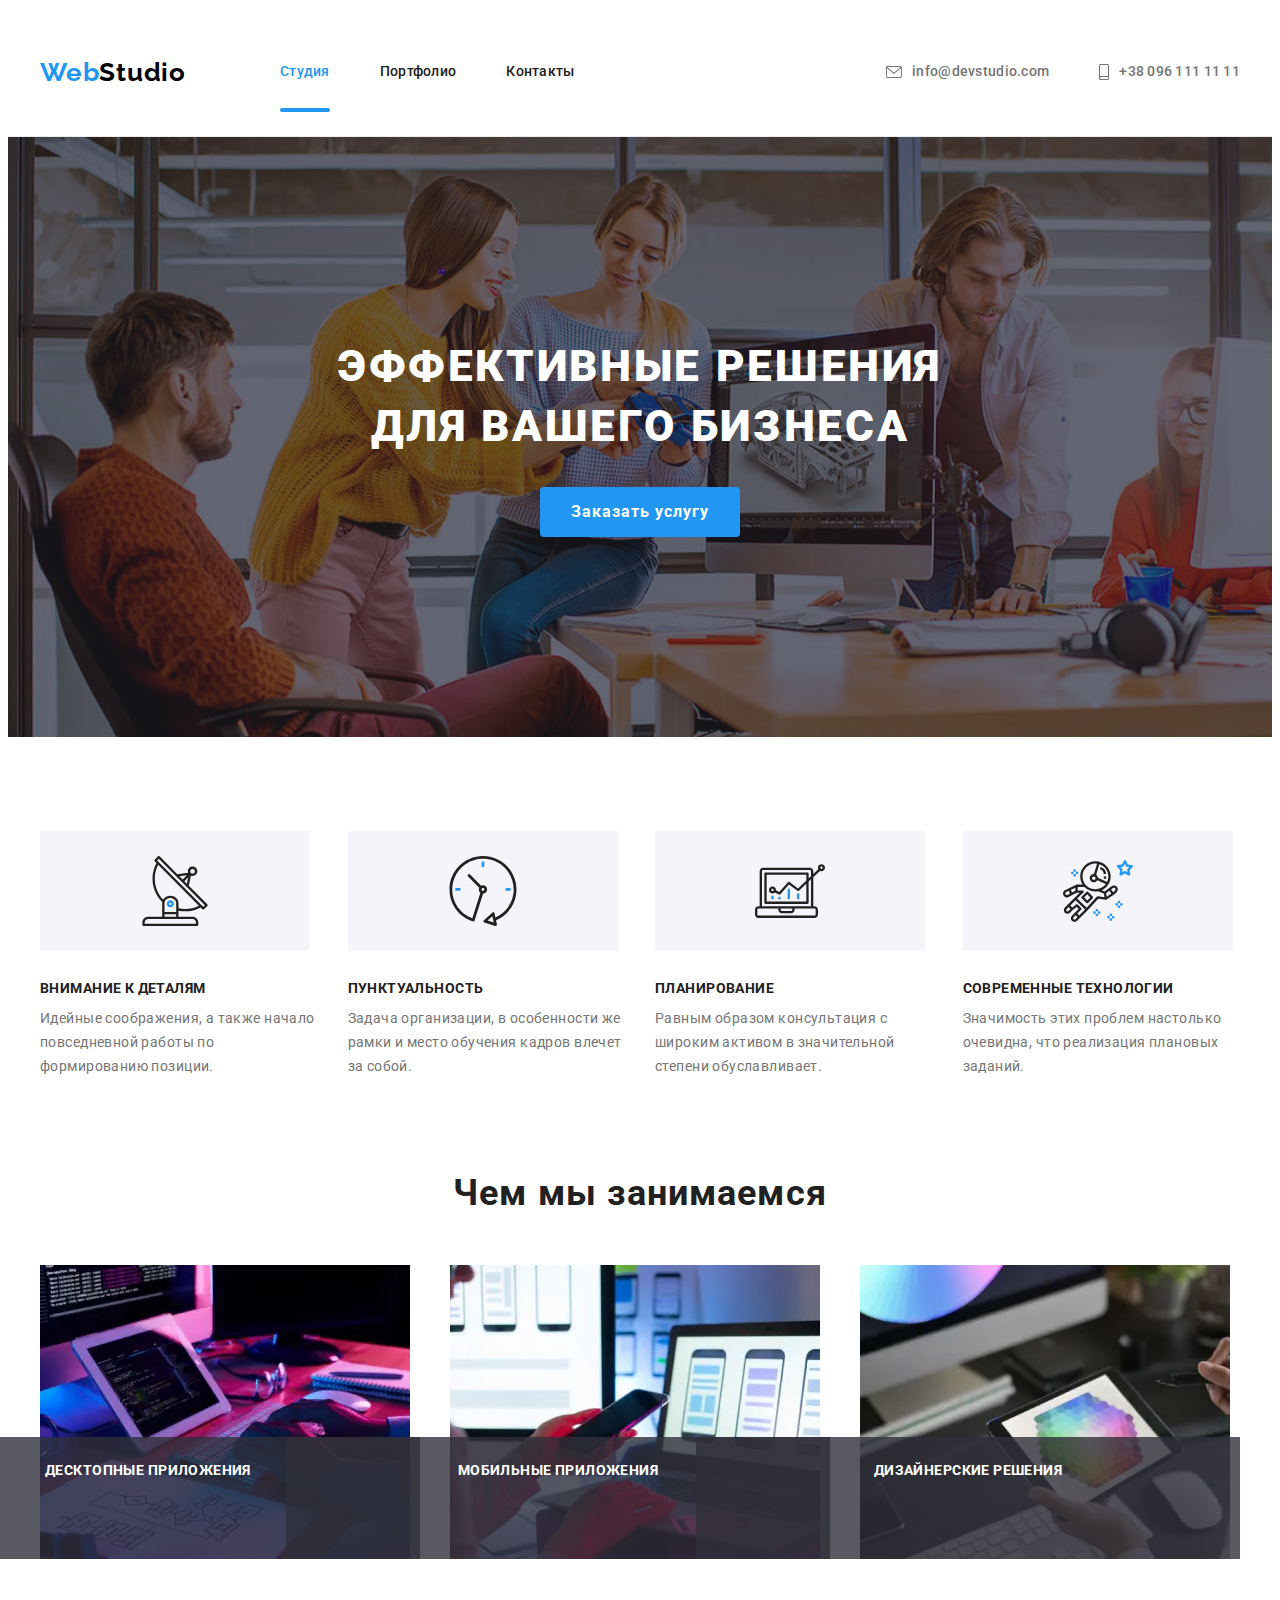
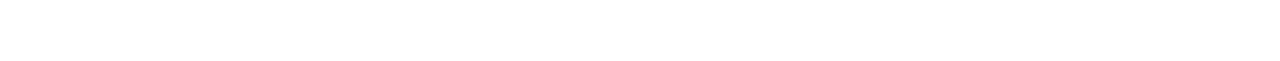
==== commit 21dc6cc4: "Додає стилі about у всіх пристроях" ====
--- a/index.html
+++ b/index.html
@@ -111,72 +111,100 @@
       </section>
 
       <!-- Особенности -->
-      <!-- <section class="description section">
+      <section class="description section">
         <div class="container">
           <h2 class="description-title visually-hidden">Особенности</h2>
           <div>
             <ul class="icon-list list">
-              <li class="icon-list-item">
-                <div class="icon">
-                  <svg class="antenna" width="70" height="70">
-                    <use href="./images/sprite.svg#icon-antenna"></use>
-                  </svg>
+              <li class="icon-list__item">
+                <div class="icon-list__wrapper">
+                  <div class="icon">
+                    <svg class="antenna" width="70" height="70">
+                      <use href="./images/sprite.svg#icon-antenna"></use>
+                    </svg>
+                  </div>
+                  <h3 class="icon-list__title">Внимание к деталям</h3>
+                  <p class="icon-list__text">
+                    Идейные соображения, а также начало повседневной работы по формированию позиции.
+                  </p>
+                </div>                
+              </li>
+
+              <li class="icon-list__item">
+                <div class="icon-list__wrapper">
+                  <div class="icon">
+                    <svg class="clock" width="70" height="70">
+                      <use href="./images/sprite.svg#icon-clock"></use>
+                    </svg>
+                  </div>
+                  <h3 class="icon-list__title">Пунктуальность</h3>
+                  <p class="icon-list__text">
+                    Задача организации, в особенности же рамки и место обучения кадров влечет за собой.
+                  </p>
                 </div>
               </li>
-              <li class="icon-list-item">
-                <div class="icon">
-                  <svg class="clock" width="70" height="70">
-                    <use href="./images/sprite.svg#icon-clock"></use>
-                  </svg>
+              
+              <li class="icon-list__item">
+                <div class="icon-list__wrapper">
+                  <div class="icon">
+                    <svg class="diagram" width="70" height="70">
+                      <use href="./images/sprite.svg#icon-diagram"></use>
+                    </svg>
+                  </div>
+                  <h3 class="icon-list__title">Планирование</h3>
+                  <p class="icon-list__text">
+                    Равным образом консультация с широким активом в значительной степени обуславливает.
+                  </p>
                 </div>
               </li>
-              <li class="icon-list-item">
-                <div class="icon">
-                  <svg class="diagram" width="70" height="70">
-                    <use href="./images/sprite.svg#icon-diagram"></use>
-                  </svg>
-                </div>
-              </li>
-              <li class="icon-list-item">
-                <div class="icon">
-                  <svg class="astronaut" width="70" height="70">
-                    <use href="./images/sprite.svg#icon-astronaut"></use>
-                  </svg>
+
+              <li class="icon-list__item">
+                <div class="icon-list__wrapper">
+                  <div class="icon">
+                    <svg class="astronaut" width="70" height="70">
+                      <use href="./images/sprite.svg#icon-astronaut"></use>
+                    </svg>
+                  </div>
+                  <h3 class="icon-list__title">Современные технологии</h3>
+                  <p class="icon-list__text">
+                    Значимость этих проблем настолько очевидна, что реализация плановых заданий.
+                  </p>
                 </div>
               </li>
             </ul>
           </div>
-          <ul class="description-list list">
-            <li class="description-list-item">
-              <h3 class="description-list-title">Внимание к деталям</h3>
-              <p class="description-list-text">
+          
+          <!-- <ul class="description-list list">
+            <li class="description-list__item">
+              <h3 class="description-list__title">Внимание к деталям</h3>
+              <p class="description-list__text">
                 Идейные соображения, а также начало повседневной работы по формированию позиции.
               </p>
             </li>
 
-            <li class="description-list-item">
-              <h3 class="description-list-title">Пунктуальность</h3>
-              <p class="description-list-text">
+            <li class="description-list__item">
+              <h3 class="description-list__title">Пунктуальность</h3>
+              <p class="description-list__text">
                 Задача организации, в особенности же рамки и место обучения кадров влечет за собой.
               </p>
             </li>
 
-            <li class="description-list-item">
-              <h3 class="description-list-title">Планирование</h3>
-              <p class="description-list-text">
+            <li class="description-list__item">
+              <h3 class="description-list__title">Планирование</h3>
+              <p class="description-list__text">
                 Равным образом консультация с широким активом в значительной степени обуславливает.
               </p>
             </li>
 
-            <li class="description-list-item">
-              <h3 class="description-list-title">Современные технологии</h3>
-              <p class="description-list-text">
+            <li class="description-list__item">
+              <h3 class="description-list__title">Современные технологии</h3>
+              <p class="description-list__text">
                 Значимость этих проблем настолько очевидна, что реализация плановых заданий.
               </p>
             </li>
-          </ul>
+          </ul> -->
         </div>
-      </section> -->
+      </section>
 
       <!-- Чем занимаемся -->
       <section class="about">
--- a/css/main.min.css
+++ b/css/main.min.css
@@ -1,2 +1,2 @@
-:root{--primary-font-family: 'Roboto', sans-serif;--secondary-font-family: 'Raleway', sans-serif;--primary-text-color: #212121;--secondary-text-color: #757575;--background-color: #ffffff;--background-color-hero: #2f303a;--background-color-hero-btn: #2196f3;--background-color-team: #f5f4fa;--background-color-footer: rgb(47, 48, 58);--hover-color-hero-btn: #188ce8;--primary-white-color: #ffffff;--primary-black-color: #000000;--footer-contact-color: rgba(255, 255, 255, 0.6);--accent-color: #2196f3}.visually-hidden{position:absolute;width:1px;height:1px;margin:-1px;border:0;padding:0;white-space:nowrap;clip-path:inset(100%);clip:rect(0 0 0 0);overflow:hidden}body{font-family:var(--primary-font-family);color:var(--primary-text-color)}h1,h2,h3,p{margin-top:0;margin-bottom:0}ul,ol{margin-top:0;margin-bottom:0;padding-left:0}img{display:block;max-width:100%;height:auto}.nav-list__link.current{color:var(--accent-color);position:relative}.list{list-style:none}.link{text-decoration:none}.container{padding-left:15px;padding-right:15px}@media screen and (min-width: 480px){.container{width:480px;margin-left:auto;margin-right:auto}}@media screen and (min-width: 768px){.container{width:768px}}@media screen and (min-width: 1200px){.container{width:1200px}}.logo{font-family:var(--secondary-font-family);font-weight:700;font-size:24px;line-height:1.17;letter-spacing:0.03em}.logo__accent{color:var(--accent-color)}@media screen and (min-width: 1200px){.logo{font-size:26px;line-height:1.19}}.section{padding-top:60px;padding-bottom:60px}@media screen and (min-width: 1200px){.section{padding-top:94px;padding-bottom:94px}}.social-list{display:flex;justify-content:space-between}.social-list-link{display:flex;justify-content:center;align-items:center;width:44px;height:44px;background-color:#ffffff;border-radius:50%;transition:background-color 250ms cubic-bezier(0.4, 0, 0.2, 1)}.social-list-link:hover,.social-list-link:focus{background-color:var(--accent-color)}.social-list-icon{fill:#afb1b8;transition:fill 250ms cubic-bezier(0.4, 0, 0.2, 1)}.social-list-link:hover .social-list-icon,.social-list-link:focus .social-list-icon{fill:#ffffff}.backdrop{position:fixed;top:0;left:0;width:100vw;height:100vh;background-color:rgba(0,0,0,0.2);transition:opacity 500ms linear, visibility 500ms linear}.backdrop.is-hidden{opacity:0;visibility:hidden;pointer-events:none}.modal{position:absolute;top:50%;left:50%;transform:translate(-50%, -50%);width:528px;height:580px;background:var(--background-color);box-shadow:0px 1px 3px rgba(0,0,0,0.12),0px 1px 1px rgba(0,0,0,0.14),0px 2px 1px rgba(0,0,0,0.2);border-radius:4px;padding:40px}.modal-close-btn{position:absolute;top:8px;right:8px;display:flex;justify-content:center;align-items:center;width:30px;height:30px;border-radius:50%;background:var(--background-color);border:1px solid rgba(0,0,0,0.1);box-sizing:border-box;padding:0;cursor:pointer}.modal-close-icon:hover{fill:var(--accent-color)}.contact-form-text{margin-bottom:12px;font-weight:700;font-size:20px;line-height:1.15;text-align:center;letter-spacing:0.03em}.contact-form-field{display:block;margin-bottom:10px}.contact-form-input{width:100%;height:40px;padding-left:42px;border:1px solid rgba(33,33,33,0.2);border-radius:4px;cursor:pointer;transition:border-color 250ms cubic-bezier(0.4, 0, 0.2, 1)}.contact-form-input:hover,.contact-form-input:focus{outline:none;border-color:var(--accent-color)}.contact-form-item{font-weight:400;font-size:12px;line-height:1.17;letter-spacing:0.01em;color:var(--secondary-text-color)}.contact-form-input-wrapper{position:relative;display:block;margin-top:4px}.contact-form-icon{position:absolute;top:50%;left:12px;transform:translateY(-50%);transition:fill 250ms cubic-bezier(0.4, 0, 0.2, 1)}.contact-form-input:hover+.contact-form-icon,.contact-form-input:focus+.contact-form-icon{fill:var(--accent-color)}.contact-form-message{width:100%;height:120px;margin-top:4px;padding:12px 16px;resize:none;border:1px solid rgba(33,33,33,0.2);box-sizing:border-box;border-radius:4px}.contact-form-message:hover,.contact-form-message:focus{outline:none;border-color:var(--accent-color)}.contact-form-message::placeholder{font-weight:400;font-size:14px;line-height:1.14;letter-spacing:0.01em;color:rgba(117,117,117,0.5)}.contact-form-checkbox-label,.contact-form-checkbox-label-link{display:flex;align-items:center;justify-content:center;font-weight:400;font-size:14px;line-height:1.71;letter-spacing:0.03em}.contact-form-checkbox-label{color:var(--secondary-text-color)}.contact-form-checkbox-label::before{display:inline-block;margin-right:7px;width:16px;height:15px;border:1px solid #212121;border-radius:2px;cursor:pointer;content:''}.contact-form-checkbox:checked+.contact-form-checkbox-label::before{background-image:url("../images/checkbox-icon.svg");border:1px solid #2196f3}.contact-form-checkbox:focus+.contact-form-checkbox-label::before{outline:1px solid #2196f3}.contact-form-checkbox-label-link{text-decoration-line:underline;color:var(--accent-color)}.contact-form-submit-btn{display:block;margin:0 auto;min-width:200px;height:50px;font-family:inherit;font-weight:700;font-size:16px;line-height:1.88;padding:10px 56px;text-align:center;letter-spacing:0.06em;cursor:pointer;color:var(--primary-white-color);background-color:var(--background-color-hero-btn);box-shadow:0px 4px 4px rgba(0,0,0,0.15);border-radius:4px;border:none;transition:background-color 250ms cubic-bezier(0.4, 0, 0.2, 1)}.contact-form-submit-btn:hover,.contact-form-submit-btn:focus{background-color:var(--hover-color-hero-btn)}.contact-form-checkbox-wrapper{margin-bottom:30px}.header__container{display:flex;align-items:center;justify-content:space-between}.header{position:relative;padding-top:16px;padding-bottom:16px}.logo__header{color:var(--primary-black-color)}@media screen and (max-width: 767px){.nav-list{display:none}.contacts{display:none}.mobile-menu-btn{background-color:transparent;border:none;padding:0;line-height:0}.mobile-menu-btn__icon{fill:var(--primary-black-color)}.mobile-menu{position:absolute;top:0;left:0;width:100%;height:100vh;overflow:auto;background-color:#ffffff;opacity:0;visibility:hidden;pointer-events:none;transition:opacity 250ms cubic-bezier(0.4, 0, 0.2, 1),visibility 250ms cubic-bezier(0.4, 0, 0.2, 1)}.mobile-menu.is-open{opacity:1;visibility:visible;pointer-events:auto}.mobile-menu__close-btn{position:absolute;top:10px;right:15px;background-color:transparent;border:none;padding:0;line-height:0;cursor:pointer}.mobile-menu__close-icon:hover{fill:var(--accent-color)}.mobile-menu__container{position:relative;padding-top:48px;padding-bottom:48px}.mobile-nav-list{margin-bottom:302px}.mobile-nav-list__item:not(:last-child){padding-bottom:32px}.mobile-nav-list__link{display:block;font-weight:500;font-size:40px;line-height:1.18;letter-spacing:0.02em;color:inherit;transition:color 250ms cubic-bezier(0.4, 0, 0.2, 1)}.mobile-nav-list__link:hover,.mobile-nav-list__link:focus{color:var(--accent-color)}.mobile-contacts{margin-bottom:64px}.mobile-contacts__list:not(:last-child){padding-bottom:32px}.mobile-contacts__phone{display:block;font-weight:500;font-size:34px;line-height:1.18;letter-spacing:0.02em;color:var(--accent-color)}.mobile-contacts__mail{display:block;font-weight:500;font-size:24px;line-height:1.17;letter-spacing:0.02em;color:var(--secondary-text-color)}.mobile-social-list{display:flex;align-items:center}.mobile-social-list__item:not(:last-child){padding-right:20px}.mobile-social-list__link{font-weight:500;font-size:18px;line-height:1.22;letter-spacing:0.02em;color:var(--accent-color)}.mobile-social-list__link::after{position:absolute;content:'';width:22px;height:0;border:1px solid rgba(33,33,33,0.2);transform:rotate(90deg);background:rgba(33,33,33,0.2)}}@media screen and (min-width: 768px){.mobile-menu-btn{display:none}.mobile-menu{display:none}.header{padding-top:26px;padding-bottom:26px}.nav{display:flex;align-items:center}.nav-list{display:flex;align-items:center;margin-left:88px}.nav-list__item:not(:last-child){margin-right:50px}.nav-list__link{display:block;padding-top:32px;padding-bottom:32px;font-weight:500;font-size:14px;line-height:1.14;letter-spacing:0.02em;color:inherit;transition:color 250ms cubic-bezier(0.4, 0, 0.2, 1)}.nav-list__link:hover,.nav-list__link:focus{color:var(--accent-color)}.contacts{margin-left:auto}.contacts__list:not(:last-child){padding-bottom:10px}.contacts__mail,.contacts__phone{display:block;font-weight:500;font-size:12px;line-height:1.17;letter-spacing:0.02em;color:var(--secondary-text-color)}.current::after{position:absolute;content:'';width:100%;height:4px;background:var(--accent-color);border-radius:2px;bottom:0;left:0}}@media screen and (min-width: 1200px){.header{padding-top:24px;padding-bottom:24px;border:1px solid #ececec;border-top:none;border-right:none;border-left:none;background:var(--background-color)}.nav-list{margin-left:94px}.contacts{display:flex;align-items:center}.contacts__list:not(:last-child){margin-right:50px;padding-bottom:0}.contacts__mail,.contacts__phone{display:flex;align-items:center;font-size:14px;line-height:1.14;transition:color 250ms cubic-bezier(0.4, 0, 0.2, 1)}.contacts__mail:hover,.contacts__mail:focus,.contacts__phone:hover,.contacts__phone:focus{color:var(--accent-color)}.contacts__mail-icon{fill:var(--secondary-text-color);margin-right:10px;transition:fill 250ms cubic-bezier(0.4, 0, 0.2, 1)}.contacts__mail:hover .contacts__mail-icon,.contacts__mail:focus .contacts__mail-icon{fill:var(--accent-color)}.contacts__phone-icon{fill:var(--secondary-text-color);margin-right:10px;transition:fill 250ms cubic-bezier(0.4, 0, 0.2, 1)}.contacts__phone:hover .contacts__phone-icon,.contacts__phone:focus .contacts__phone-icon{fill:var(--accent-color)}}.hero{background-image:linear-gradient(rgba(47,48,58,0.4), rgba(47,48,58,0.4)),url("../images/bg-mobile.jpg");background-size:cover;padding-top:118px;padding-bottom:118px;text-align:center;background-color:var(--background-color-hero)}@media (min-device-pixel-ratio: 2), (min-resolution: 192dpi), (min-resolution: 2dppx){.hero{background-image:linear-gradient(rgba(47,48,58,0.4), rgba(47,48,58,0.4)),url("../../images/bg-mobile@2x.jpg")}}.hero__title{margin-bottom:30px;font-weight:900;font-size:26px;line-height:1.62;text-align:center;letter-spacing:0.06em;text-transform:uppercase;color:var(--primary-white-color)}.hero__btn{min-width:200px;padding:10px 25px;border-radius:4px;font-family:inherit;font-weight:700;font-size:16px;line-height:1.88;text-align:center;letter-spacing:0.06em;cursor:pointer;color:var(--primary-white-color);background-color:var(--background-color-hero-btn);border:none;transition:background-color 250ms cubic-bezier(0.4, 0, 0.2, 1)}.hero__btn:hover,.hero__btn:focus{background-color:var(--hover-color-hero-btn)}@media screen and (min-width: 768px){.hero{background-image:linear-gradient(rgba(47,48,58,0.4), rgba(47,48,58,0.4)),url("../images/bg-tablet.jpg")}}@media screen and (min-width: 768px) and (min-device-pixel-ratio: 2), screen and (min-width: 768px) and (min-resolution: 192dpi), screen and (min-width: 768px) and (min-resolution: 2dppx){.hero{background-image:linear-gradient(rgba(47,48,58,0.4), rgba(47,48,58,0.4)),url("../../images/bg-tablet@2x.jpg")}}@media screen and (min-width: 1200px){.hero{padding-top:200px;padding-bottom:200px}.hero__title{font-size:44px;line-height:1.36}.hero{background-image:linear-gradient(rgba(47,48,58,0.4), rgba(47,48,58,0.4)),url("../images/bg.jpg")}}@media screen and (min-width: 1200px) and (min-device-pixel-ratio: 2), screen and (min-width: 1200px) and (min-resolution: 192dpi), screen and (min-width: 1200px) and (min-resolution: 2dppx){.hero{background-image:linear-gradient(rgba(47,48,58,0.4), rgba(47,48,58,0.4)),url("../../images/bg@2x.jpg")}}.icon-list{display:flex;justify-content:space-between}.icon{display:flex;justify-content:center;align-items:center;width:270px;height:120px;margin-bottom:30px;background-color:#f5f4fa}.description-list{display:flex;margin-left:-30px;margin-top:-30px}.description-list-item{flex-basis:calc((100% - 120px) / 4);margin-left:30px;margin-top:30px}.description-list-title{margin-bottom:10px;font-weight:700;font-size:14px;line-height:1.14;letter-spacing:0.03em;text-transform:uppercase}.description-list-text{font-size:14px;line-height:1.71;letter-spacing:0.03em;color:var(--secondary-text-color)}@media screen and (max-width: 1199px){.about-section__title{display:none}.about-list{display:none}}@media screen and (min-width: 1200px){.about{padding-bottom:94px}.about-section__title{margin-bottom:50px;font-weight:700;font-size:36px;line-height:1.17;text-align:center;letter-spacing:0.03em}.about-list{display:flex;flex-wrap:wrap;margin-left:-30px;margin-top:-30px}.about-list__item{flex-basis:calc((100% - 90px) / 3);margin-left:30px;margin-top:30px}.about-list__wrapper{position:relative}.overlay{position:absolute;bottom:0;right:0;padding:26px 82px;width:100%;height:70px;font-weight:700;font-size:14px;line-height:1.14;text-align:center;letter-spacing:0.03em;text-transform:uppercase;color:var(--primary-white-color);background-color:rgba(47,48,58,0.8)}}.team-list{display:flex;flex-wrap:wrap;margin-left:-30px;margin-top:-30px}.team-card{flex-basis:calc((100% - 120px) / 4);margin-left:30px;margin-top:30px;background-color:var(--background-color);box-shadow:0px 1px 3px rgba(0,0,0,0.12),0px 1px 1px rgba(0,0,0,0.14),0px 2px 1px rgba(0,0,0,0.2);border-radius:0px 0px 4px 4px}.team-content-wrapper{padding-top:30px;padding-bottom:30px;padding-left:32px;padding-right:32px}.team{background-color:var(--background-color-team)}.team-member{margin-bottom:10px;font-weight:500;font-size:16px;line-height:1.19;text-align:center;letter-spacing:0.03em}.team-member-profession{margin-bottom:16px;font-size:16px;line-height:1.19;text-align:center;letter-spacing:0.03em;color:var(--secondary-text-color)}.clients-list{display:flex;flex-wrap:wrap;margin-left:-30px;margin-top:-30px}.clients-list-link{display:flex;justify-content:center;align-items:center;flex-basis:calc((100% - 180px) / 6);margin-left:30px;margin-top:30px;width:170px;height:92px;border:1px solid #afb1b8;border-radius:4px 4px 4px 4px;transition:border 250ms cubic-bezier(0.4, 0, 0.2, 1)}.clients-list-link:hover,.clients-list-link:focus{border:1px solid var(--accent-color)}.clients-list-icon{fill:#afb1b8;transition:fill 250ms cubic-bezier(0.4, 0, 0.2, 1)}.clients-list-link:hover .clients-list-icon,.clients-list-link:focus .clients-list-icon{fill:var(--accent-color)}.footer-address{margin-top:20px}.contact-list__item:not(:last-child){margin-bottom:9px}.footer{padding-top:60px;padding-bottom:60px;background-color:var(--background-color-footer)}.logo__footer{color:var(--primary-white-color)}.contact-list__link.address{color:var(--primary-white-color)}.contact-list__link{font-style:normal;font-weight:400;font-size:14px;line-height:1.71;letter-spacing:0.03em;color:var(--footer-contact-color);transition:background-color 250ms cubic-bezier(0.4, 0, 0.2, 1)}.contact-list__link.mail:hover,.contact-list__link.mail:focus{background-color:var(--accent-color)}.contact-list__link.phone:hover,.contact-list__link.phone:focus{background-color:var(--accent-color)}.footer__title{margin-bottom:20px;font-family:var(--primary-font-family);font-weight:700;font-size:14px;line-height:1.14;letter-spacing:0.03em;text-transform:uppercase;color:#ffffff}.footer-container{display:flex;align-items:baseline}.join-us{margin-left:70px;width:206px;height:80px}.footer-social-list{display:flex;justify-content:space-between}.footer-social-list__link{display:flex;justify-content:center;align-items:center;width:44px;height:44px;background-color:rgba(255,255,255,0.1);border-radius:50%;transition:background-color 250ms cubic-bezier(0.4, 0, 0.2, 1)}.footer-social-list__link:hover,.footer-social-list__link:focus{background-color:var(--accent-color)}.footer-social-list__icon{fill:#ffffff;transition:fill 250ms cubic-bezier(0.4, 0, 0.2, 1)}.footer-social-list__link:hover .footer-social-list__icon,.footer-social-list__link:focus .footer-social-list__icon{fill:#ffffff}.subscribe-form__input{padding-left:16px;width:358px;height:50px;font-weight:400;font-size:16px;line-height:1.25;letter-spacing:0.03em;color:var(--footer-contact-color);background:var(--background-color-footer);border:1px solid rgba(255,255,255,0.3);box-sizing:border-box;filter:drop-shadow(0px 4px 4px rgba(0,0,0,0.15));border-radius:4px}.subscribe-form{margin-left:94px;width:570px;height:86px}.subscribe-form__submit-btn{min-width:200px;height:50px;font-family:inherit;font-weight:700;font-size:16px;line-height:1.88;padding:10px 30px;display:flex;align-items:center;justify-content:center;text-align:center;letter-spacing:0.06em;cursor:pointer;color:var(--primary-white-color);background-color:var(--background-color-hero-btn);box-shadow:0px 4px 4px rgba(0,0,0,0.15);border-radius:4px;border:none;transition:background-color 250ms cubic-bezier(0.4, 0, 0.2, 1)}.subscribe-form__icon{margin-left:10px;transition:fill 250ms cubic-bezier(0.4, 0, 0.2, 1)}.subscribe-form__wrapper{display:flex;justify-content:space-between}.portfolio-nav-list{display:flex;justify-content:center;margin-bottom:50px}.portfolio-nav-item:not(:last-child){margin-right:8px}.portfolio-list{display:flex;flex-wrap:wrap;margin-top:-30px;margin-left:-30px}.portfolio-card{margin-top:30px;margin-left:30px;flex-basis:calc((100% - 90px) / 3);transition:box-shadow 250ms cubic-bezier(0.4, 0, 0.2, 1)}.portfolio-card:hover{box-shadow:0px 1px 1px rgba(0,0,0,0.12),0px 4px 4px rgba(0,0,0,0.06),1px 4px 6px rgba(0,0,0,0.16)}.portfolio-content-wrapper{border:1px solid #eeeeee;border-top:none;padding:20px 24px}.portfolio-nav-btn.one{min-width:72px}.portfolio-nav-btn.two{min-width:128px}.portfolio-nav-btn.three{min-width:144px}.portfolio-nav-btn.four{min-width:102px}.portfolio-nav-btn.five{min-width:130px}.portfolio-nav-btn{padding:6px 22px;font-family:inherit;font-weight:500;font-size:16px;line-height:1.63;text-align:center;letter-spacing:0.03em;cursor:pointer;color:var(--primary-text-color);border:none;border-radius:4px;transition:background-color 250ms cubic-bezier(0.4, 0, 0.2, 1),color 250ms cubic-bezier(0.4, 0, 0.2, 1),box-shadow 250ms cubic-bezier(0.4, 0, 0.2, 1)}.portfolio-nav-btn:hover,.portfolio-nav-btn:focus{background-color:var(--accent-color);color:var(--primary-white-color);box-shadow:0px 3px 1px rgba(0,0,0,0.1),0px 1px 2px rgba(0,0,0,0.08),0px 2px 2px rgba(0,0,0,0.12)}.portfolio-card-title{margin-bottom:4px;font-weight:700;font-size:18px;line-height:2;letter-spacing:0.06em}.portfolio-card-text{font-size:16px;line-height:1.88;letter-spacing:0.03em;color:var(--secondary-text-color)}.portfolio-card-link{display:block;color:inherit}.portfolio-card-link:hover .overlay-portfolio,.portfolio-card-link:focus .overlay-portfolio{transform:translateY(0%)}.portfolio-card-img-wrapper{position:relative;overflow:hidden}.overlay-portfolio{position:absolute;top:0;left:0;padding:62px 24px;width:100%;height:100%;font-weight:400;font-size:18px;line-height:1.55;letter-spacing:0.03em;color:var(--primary-white-color);background-color:rgba(33,150,243,0.9);overflow:auto;transform:translateY(100%);transition:transform 250ms cubic-bezier(0.4, 0, 0.2, 1)}
+:root{--primary-font-family: 'Roboto', sans-serif;--secondary-font-family: 'Raleway', sans-serif;--primary-text-color: #212121;--secondary-text-color: #757575;--background-color: #ffffff;--background-color-hero: #2f303a;--background-color-hero-btn: #2196f3;--background-color-team: #f5f4fa;--background-color-footer: rgb(47, 48, 58);--hover-color-hero-btn: #188ce8;--primary-white-color: #ffffff;--primary-black-color: #000000;--footer-contact-color: rgba(255, 255, 255, 0.6);--accent-color: #2196f3}.visually-hidden{position:absolute;width:1px;height:1px;margin:-1px;border:0;padding:0;white-space:nowrap;clip-path:inset(100%);clip:rect(0 0 0 0);overflow:hidden}body{font-family:var(--primary-font-family);color:var(--primary-text-color)}h1,h2,h3,p{margin-top:0;margin-bottom:0}ul,ol{margin-top:0;margin-bottom:0;padding-left:0}img{display:block;max-width:100%;height:auto}.nav-list__link.current{color:var(--accent-color);position:relative}.list{list-style:none}.link{text-decoration:none}.container{padding-left:15px;padding-right:15px}@media screen and (min-width: 480px){.container{width:480px;margin-left:auto;margin-right:auto}}@media screen and (min-width: 768px){.container{width:768px}}@media screen and (min-width: 1200px){.container{width:1200px}}.logo{font-family:var(--secondary-font-family);font-weight:700;font-size:24px;line-height:1.17;letter-spacing:0.03em}.logo__accent{color:var(--accent-color)}@media screen and (min-width: 1200px){.logo{font-size:26px;line-height:1.19}}.section{padding-top:60px;padding-bottom:60px}@media screen and (min-width: 1200px){.section{padding-top:94px;padding-bottom:94px}}.social-list{display:flex;justify-content:space-between}.social-list-link{display:flex;justify-content:center;align-items:center;width:44px;height:44px;background-color:#ffffff;border-radius:50%;transition:background-color 250ms cubic-bezier(0.4, 0, 0.2, 1)}.social-list-link:hover,.social-list-link:focus{background-color:var(--accent-color)}.social-list-icon{fill:#afb1b8;transition:fill 250ms cubic-bezier(0.4, 0, 0.2, 1)}.social-list-link:hover .social-list-icon,.social-list-link:focus .social-list-icon{fill:#ffffff}.backdrop{position:fixed;top:0;left:0;width:100vw;height:100vh;background-color:rgba(0,0,0,0.2);transition:opacity 500ms linear, visibility 500ms linear}.backdrop.is-hidden{opacity:0;visibility:hidden;pointer-events:none}.modal{position:absolute;top:50%;left:50%;transform:translate(-50%, -50%);width:528px;height:580px;background:var(--background-color);box-shadow:0px 1px 3px rgba(0,0,0,0.12),0px 1px 1px rgba(0,0,0,0.14),0px 2px 1px rgba(0,0,0,0.2);border-radius:4px;padding:40px}.modal-close-btn{position:absolute;top:8px;right:8px;display:flex;justify-content:center;align-items:center;width:30px;height:30px;border-radius:50%;background:var(--background-color);border:1px solid rgba(0,0,0,0.1);box-sizing:border-box;padding:0;cursor:pointer}.modal-close-icon:hover{fill:var(--accent-color)}.contact-form-text{margin-bottom:12px;font-weight:700;font-size:20px;line-height:1.15;text-align:center;letter-spacing:0.03em}.contact-form-field{display:block;margin-bottom:10px}.contact-form-input{width:100%;height:40px;padding-left:42px;border:1px solid rgba(33,33,33,0.2);border-radius:4px;cursor:pointer;transition:border-color 250ms cubic-bezier(0.4, 0, 0.2, 1)}.contact-form-input:hover,.contact-form-input:focus{outline:none;border-color:var(--accent-color)}.contact-form-item{font-weight:400;font-size:12px;line-height:1.17;letter-spacing:0.01em;color:var(--secondary-text-color)}.contact-form-input-wrapper{position:relative;display:block;margin-top:4px}.contact-form-icon{position:absolute;top:50%;left:12px;transform:translateY(-50%);transition:fill 250ms cubic-bezier(0.4, 0, 0.2, 1)}.contact-form-input:hover+.contact-form-icon,.contact-form-input:focus+.contact-form-icon{fill:var(--accent-color)}.contact-form-message{width:100%;height:120px;margin-top:4px;padding:12px 16px;resize:none;border:1px solid rgba(33,33,33,0.2);box-sizing:border-box;border-radius:4px}.contact-form-message:hover,.contact-form-message:focus{outline:none;border-color:var(--accent-color)}.contact-form-message::placeholder{font-weight:400;font-size:14px;line-height:1.14;letter-spacing:0.01em;color:rgba(117,117,117,0.5)}.contact-form-checkbox-label,.contact-form-checkbox-label-link{display:flex;align-items:center;justify-content:center;font-weight:400;font-size:14px;line-height:1.71;letter-spacing:0.03em}.contact-form-checkbox-label{color:var(--secondary-text-color)}.contact-form-checkbox-label::before{display:inline-block;margin-right:7px;width:16px;height:15px;border:1px solid #212121;border-radius:2px;cursor:pointer;content:''}.contact-form-checkbox:checked+.contact-form-checkbox-label::before{background-image:url("../images/checkbox-icon.svg");border:1px solid #2196f3}.contact-form-checkbox:focus+.contact-form-checkbox-label::before{outline:1px solid #2196f3}.contact-form-checkbox-label-link{text-decoration-line:underline;color:var(--accent-color)}.contact-form-submit-btn{display:block;margin:0 auto;min-width:200px;height:50px;font-family:inherit;font-weight:700;font-size:16px;line-height:1.88;padding:10px 56px;text-align:center;letter-spacing:0.06em;cursor:pointer;color:var(--primary-white-color);background-color:var(--background-color-hero-btn);box-shadow:0px 4px 4px rgba(0,0,0,0.15);border-radius:4px;border:none;transition:background-color 250ms cubic-bezier(0.4, 0, 0.2, 1)}.contact-form-submit-btn:hover,.contact-form-submit-btn:focus{background-color:var(--hover-color-hero-btn)}.contact-form-checkbox-wrapper{margin-bottom:30px}.header__container{display:flex;align-items:center;justify-content:space-between}.header{position:relative;padding-top:16px;padding-bottom:16px}.logo__header{color:var(--primary-black-color)}@media screen and (max-width: 767px){.nav-list{display:none}.contacts{display:none}.mobile-menu-btn{background-color:transparent;border:none;padding:0;line-height:0}.mobile-menu-btn__icon{fill:var(--primary-black-color)}.mobile-menu{position:absolute;top:0;left:0;width:100%;height:100vh;overflow:auto;background-color:#ffffff;opacity:0;visibility:hidden;pointer-events:none;transition:opacity 250ms cubic-bezier(0.4, 0, 0.2, 1),visibility 250ms cubic-bezier(0.4, 0, 0.2, 1)}.mobile-menu.is-open{opacity:1;visibility:visible;pointer-events:auto}.mobile-menu__close-btn{position:absolute;top:10px;right:15px;background-color:transparent;border:none;padding:0;line-height:0;cursor:pointer}.mobile-menu__close-icon:hover{fill:var(--accent-color)}.mobile-menu__container{position:relative;padding-top:48px;padding-bottom:48px}.mobile-nav-list{margin-bottom:302px}.mobile-nav-list__item:not(:last-child){padding-bottom:32px}.mobile-nav-list__link{display:block;font-weight:500;font-size:40px;line-height:1.18;letter-spacing:0.02em;color:inherit;transition:color 250ms cubic-bezier(0.4, 0, 0.2, 1)}.mobile-nav-list__link:hover,.mobile-nav-list__link:focus{color:var(--accent-color)}.mobile-contacts{margin-bottom:64px}.mobile-contacts__list:not(:last-child){padding-bottom:32px}.mobile-contacts__phone{display:block;font-weight:500;font-size:34px;line-height:1.18;letter-spacing:0.02em;color:var(--accent-color)}.mobile-contacts__mail{display:block;font-weight:500;font-size:24px;line-height:1.17;letter-spacing:0.02em;color:var(--secondary-text-color)}.mobile-social-list{display:flex;align-items:center}.mobile-social-list__item:not(:last-child){padding-right:20px}.mobile-social-list__link{font-weight:500;font-size:18px;line-height:1.22;letter-spacing:0.02em;color:var(--accent-color)}.mobile-social-list__link::after{position:absolute;content:'';width:22px;height:0;border:1px solid rgba(33,33,33,0.2);transform:rotate(90deg);background:rgba(33,33,33,0.2)}}@media screen and (min-width: 768px){.mobile-menu-btn{display:none}.mobile-menu{display:none}.header{padding-top:26px;padding-bottom:26px}.nav{display:flex;align-items:center}.nav-list{display:flex;align-items:center;margin-left:88px}.nav-list__item:not(:last-child){margin-right:50px}.nav-list__link{display:block;padding-top:32px;padding-bottom:32px;font-weight:500;font-size:14px;line-height:1.14;letter-spacing:0.02em;color:inherit;transition:color 250ms cubic-bezier(0.4, 0, 0.2, 1)}.nav-list__link:hover,.nav-list__link:focus{color:var(--accent-color)}.contacts{margin-left:auto}.contacts__list:not(:last-child){padding-bottom:10px}.contacts__mail,.contacts__phone{display:block;font-weight:500;font-size:12px;line-height:1.17;letter-spacing:0.02em;color:var(--secondary-text-color)}.current::after{position:absolute;content:'';width:100%;height:4px;background:var(--accent-color);border-radius:2px;bottom:0;left:0}}@media screen and (min-width: 1200px){.header{padding-top:24px;padding-bottom:24px;border:1px solid #ececec;border-top:none;border-right:none;border-left:none;background:var(--background-color)}.nav-list{margin-left:94px}.contacts{display:flex;align-items:center}.contacts__list:not(:last-child){margin-right:50px;padding-bottom:0}.contacts__mail,.contacts__phone{display:flex;align-items:center;font-size:14px;line-height:1.14;transition:color 250ms cubic-bezier(0.4, 0, 0.2, 1)}.contacts__mail:hover,.contacts__mail:focus,.contacts__phone:hover,.contacts__phone:focus{color:var(--accent-color)}.contacts__mail-icon{fill:var(--secondary-text-color);margin-right:10px;transition:fill 250ms cubic-bezier(0.4, 0, 0.2, 1)}.contacts__mail:hover .contacts__mail-icon,.contacts__mail:focus .contacts__mail-icon{fill:var(--accent-color)}.contacts__phone-icon{fill:var(--secondary-text-color);margin-right:10px;transition:fill 250ms cubic-bezier(0.4, 0, 0.2, 1)}.contacts__phone:hover .contacts__phone-icon,.contacts__phone:focus .contacts__phone-icon{fill:var(--accent-color)}}.hero{background-image:linear-gradient(rgba(47,48,58,0.4), rgba(47,48,58,0.4)),url("../images/bg-mobile.jpg");background-size:cover;padding-top:118px;padding-bottom:118px;text-align:center;background-color:var(--background-color-hero)}@media (min-device-pixel-ratio: 2), (min-resolution: 192dpi), (min-resolution: 2dppx){.hero{background-image:linear-gradient(rgba(47,48,58,0.4), rgba(47,48,58,0.4)),url("../../images/bg-mobile@2x.jpg")}}.hero__title{margin-bottom:30px;font-weight:900;font-size:26px;line-height:1.62;text-align:center;letter-spacing:0.06em;text-transform:uppercase;color:var(--primary-white-color)}.hero__btn{min-width:200px;padding:10px 25px;border-radius:4px;font-family:inherit;font-weight:700;font-size:16px;line-height:1.88;text-align:center;letter-spacing:0.06em;cursor:pointer;color:var(--primary-white-color);background-color:var(--background-color-hero-btn);border:none;transition:background-color 250ms cubic-bezier(0.4, 0, 0.2, 1)}.hero__btn:hover,.hero__btn:focus{background-color:var(--hover-color-hero-btn)}@media screen and (min-width: 768px){.hero{background-image:linear-gradient(rgba(47,48,58,0.4), rgba(47,48,58,0.4)),url("../images/bg-tablet.jpg")}}@media screen and (min-width: 768px) and (min-device-pixel-ratio: 2), screen and (min-width: 768px) and (min-resolution: 192dpi), screen and (min-width: 768px) and (min-resolution: 2dppx){.hero{background-image:linear-gradient(rgba(47,48,58,0.4), rgba(47,48,58,0.4)),url("../../images/bg-tablet@2x.jpg")}}@media screen and (min-width: 1200px){.hero{padding-top:200px;padding-bottom:200px}.hero__title{font-size:44px;line-height:1.36}.hero{background-image:linear-gradient(rgba(47,48,58,0.4), rgba(47,48,58,0.4)),url("../images/bg.jpg")}}@media screen and (min-width: 1200px) and (min-device-pixel-ratio: 2), screen and (min-width: 1200px) and (min-resolution: 192dpi), screen and (min-width: 1200px) and (min-resolution: 2dppx){.hero{background-image:linear-gradient(rgba(47,48,58,0.4), rgba(47,48,58,0.4)),url("../../images/bg@2x.jpg")}}.icon{display:flex;justify-content:center;align-items:center;height:120px;margin-bottom:30px;background-color:#f5f4fa}.icon-list__title{margin-bottom:10px;font-weight:700;font-size:14px;line-height:1.14;letter-spacing:0.03em;text-transform:uppercase}.icon-list__text{font-weight:400;font-size:14px;line-height:1.71;letter-spacing:0.03em;color:var(--secondary-text-color)}@media screen and (max-width: 767px){.icon{width:450px}.icon-list__title{text-align:center}.icon-list__item:not(:last-child){margin-bottom:30px}}@media screen and (min-width: 768px){.icon{width:354px}.icon-list{display:flex;flex-wrap:wrap;margin-left:-30px;margin-top:-30px}.icon-list__item{flex-basis:calc((100% - 120px) / 2);margin-left:30px;margin-top:30px}}@media screen and (min-width: 1200px){.icon{width:270px}.icon-list{flex-wrap:wrap;margin-left:-30px;margin-top:-30px}.icon-list__item{flex-basis:calc((100% - 120px) / 4);margin-left:30px;margin-top:30px}}@media screen and (max-width: 1199px){.about-section__title{display:none}.about-list{display:none}}@media screen and (min-width: 1200px){.about{padding-bottom:94px}.about-section__title{margin-bottom:50px;font-weight:700;font-size:36px;line-height:1.17;text-align:center;letter-spacing:0.03em}.about-list{display:flex;flex-wrap:wrap;margin-left:-30px;margin-top:-30px}.about-list__item{flex-basis:calc((100% - 90px) / 3);margin-left:30px;margin-top:30px}.about-list__wrapper{position:relative}.overlay{position:absolute;bottom:0;right:0;padding:26px 82px;width:100%;height:70px;font-weight:700;font-size:14px;line-height:1.14;text-align:center;letter-spacing:0.03em;text-transform:uppercase;color:var(--primary-white-color);background-color:rgba(47,48,58,0.8)}}.team-list{display:flex;flex-wrap:wrap;margin-left:-30px;margin-top:-30px}.team-card{flex-basis:calc((100% - 120px) / 4);margin-left:30px;margin-top:30px;background-color:var(--background-color);box-shadow:0px 1px 3px rgba(0,0,0,0.12),0px 1px 1px rgba(0,0,0,0.14),0px 2px 1px rgba(0,0,0,0.2);border-radius:0px 0px 4px 4px}.team-content-wrapper{padding-top:30px;padding-bottom:30px;padding-left:32px;padding-right:32px}.team{background-color:var(--background-color-team)}.team-member{margin-bottom:10px;font-weight:500;font-size:16px;line-height:1.19;text-align:center;letter-spacing:0.03em}.team-member-profession{margin-bottom:16px;font-size:16px;line-height:1.19;text-align:center;letter-spacing:0.03em;color:var(--secondary-text-color)}.clients-list{display:flex;flex-wrap:wrap;margin-left:-30px;margin-top:-30px}.clients-list-link{display:flex;justify-content:center;align-items:center;flex-basis:calc((100% - 180px) / 6);margin-left:30px;margin-top:30px;width:170px;height:92px;border:1px solid #afb1b8;border-radius:4px 4px 4px 4px;transition:border 250ms cubic-bezier(0.4, 0, 0.2, 1)}.clients-list-link:hover,.clients-list-link:focus{border:1px solid var(--accent-color)}.clients-list-icon{fill:#afb1b8;transition:fill 250ms cubic-bezier(0.4, 0, 0.2, 1)}.clients-list-link:hover .clients-list-icon,.clients-list-link:focus .clients-list-icon{fill:var(--accent-color)}.footer-address{margin-top:20px}.contact-list__item:not(:last-child){margin-bottom:9px}.footer{padding-top:60px;padding-bottom:60px;background-color:var(--background-color-footer)}.logo__footer{color:var(--primary-white-color)}.contact-list__link.address{color:var(--primary-white-color)}.contact-list__link{font-style:normal;font-weight:400;font-size:14px;line-height:1.71;letter-spacing:0.03em;color:var(--footer-contact-color);transition:background-color 250ms cubic-bezier(0.4, 0, 0.2, 1)}.contact-list__link.mail:hover,.contact-list__link.mail:focus{background-color:var(--accent-color)}.contact-list__link.phone:hover,.contact-list__link.phone:focus{background-color:var(--accent-color)}.footer__title{margin-bottom:20px;font-family:var(--primary-font-family);font-weight:700;font-size:14px;line-height:1.14;letter-spacing:0.03em;text-transform:uppercase;color:#ffffff}.footer-container{display:flex;align-items:baseline}.join-us{margin-left:70px;width:206px;height:80px}.footer-social-list{display:flex;justify-content:space-between}.footer-social-list__link{display:flex;justify-content:center;align-items:center;width:44px;height:44px;background-color:rgba(255,255,255,0.1);border-radius:50%;transition:background-color 250ms cubic-bezier(0.4, 0, 0.2, 1)}.footer-social-list__link:hover,.footer-social-list__link:focus{background-color:var(--accent-color)}.footer-social-list__icon{fill:#ffffff;transition:fill 250ms cubic-bezier(0.4, 0, 0.2, 1)}.footer-social-list__link:hover .footer-social-list__icon,.footer-social-list__link:focus .footer-social-list__icon{fill:#ffffff}.subscribe-form__input{padding-left:16px;width:358px;height:50px;font-weight:400;font-size:16px;line-height:1.25;letter-spacing:0.03em;color:var(--footer-contact-color);background:var(--background-color-footer);border:1px solid rgba(255,255,255,0.3);box-sizing:border-box;filter:drop-shadow(0px 4px 4px rgba(0,0,0,0.15));border-radius:4px}.subscribe-form{margin-left:94px;width:570px;height:86px}.subscribe-form__submit-btn{min-width:200px;height:50px;font-family:inherit;font-weight:700;font-size:16px;line-height:1.88;padding:10px 30px;display:flex;align-items:center;justify-content:center;text-align:center;letter-spacing:0.06em;cursor:pointer;color:var(--primary-white-color);background-color:var(--background-color-hero-btn);box-shadow:0px 4px 4px rgba(0,0,0,0.15);border-radius:4px;border:none;transition:background-color 250ms cubic-bezier(0.4, 0, 0.2, 1)}.subscribe-form__icon{margin-left:10px;transition:fill 250ms cubic-bezier(0.4, 0, 0.2, 1)}.subscribe-form__wrapper{display:flex;justify-content:space-between}.portfolio-nav-list{display:flex;justify-content:center;margin-bottom:50px}.portfolio-nav-item:not(:last-child){margin-right:8px}.portfolio-list{display:flex;flex-wrap:wrap;margin-top:-30px;margin-left:-30px}.portfolio-card{margin-top:30px;margin-left:30px;flex-basis:calc((100% - 90px) / 3);transition:box-shadow 250ms cubic-bezier(0.4, 0, 0.2, 1)}.portfolio-card:hover{box-shadow:0px 1px 1px rgba(0,0,0,0.12),0px 4px 4px rgba(0,0,0,0.06),1px 4px 6px rgba(0,0,0,0.16)}.portfolio-content-wrapper{border:1px solid #eeeeee;border-top:none;padding:20px 24px}.portfolio-nav-btn.one{min-width:72px}.portfolio-nav-btn.two{min-width:128px}.portfolio-nav-btn.three{min-width:144px}.portfolio-nav-btn.four{min-width:102px}.portfolio-nav-btn.five{min-width:130px}.portfolio-nav-btn{padding:6px 22px;font-family:inherit;font-weight:500;font-size:16px;line-height:1.63;text-align:center;letter-spacing:0.03em;cursor:pointer;color:var(--primary-text-color);border:none;border-radius:4px;transition:background-color 250ms cubic-bezier(0.4, 0, 0.2, 1),color 250ms cubic-bezier(0.4, 0, 0.2, 1),box-shadow 250ms cubic-bezier(0.4, 0, 0.2, 1)}.portfolio-nav-btn:hover,.portfolio-nav-btn:focus{background-color:var(--accent-color);color:var(--primary-white-color);box-shadow:0px 3px 1px rgba(0,0,0,0.1),0px 1px 2px rgba(0,0,0,0.08),0px 2px 2px rgba(0,0,0,0.12)}.portfolio-card-title{margin-bottom:4px;font-weight:700;font-size:18px;line-height:2;letter-spacing:0.06em}.portfolio-card-text{font-size:16px;line-height:1.88;letter-spacing:0.03em;color:var(--secondary-text-color)}.portfolio-card-link{display:block;color:inherit}.portfolio-card-link:hover .overlay-portfolio,.portfolio-card-link:focus .overlay-portfolio{transform:translateY(0%)}.portfolio-card-img-wrapper{position:relative;overflow:hidden}.overlay-portfolio{position:absolute;top:0;left:0;padding:62px 24px;width:100%;height:100%;font-weight:400;font-size:18px;line-height:1.55;letter-spacing:0.03em;color:var(--primary-white-color);background-color:rgba(33,150,243,0.9);overflow:auto;transform:translateY(100%);transition:transform 250ms cubic-bezier(0.4, 0, 0.2, 1)}
 /*# sourceMappingURL=main.min.css.map */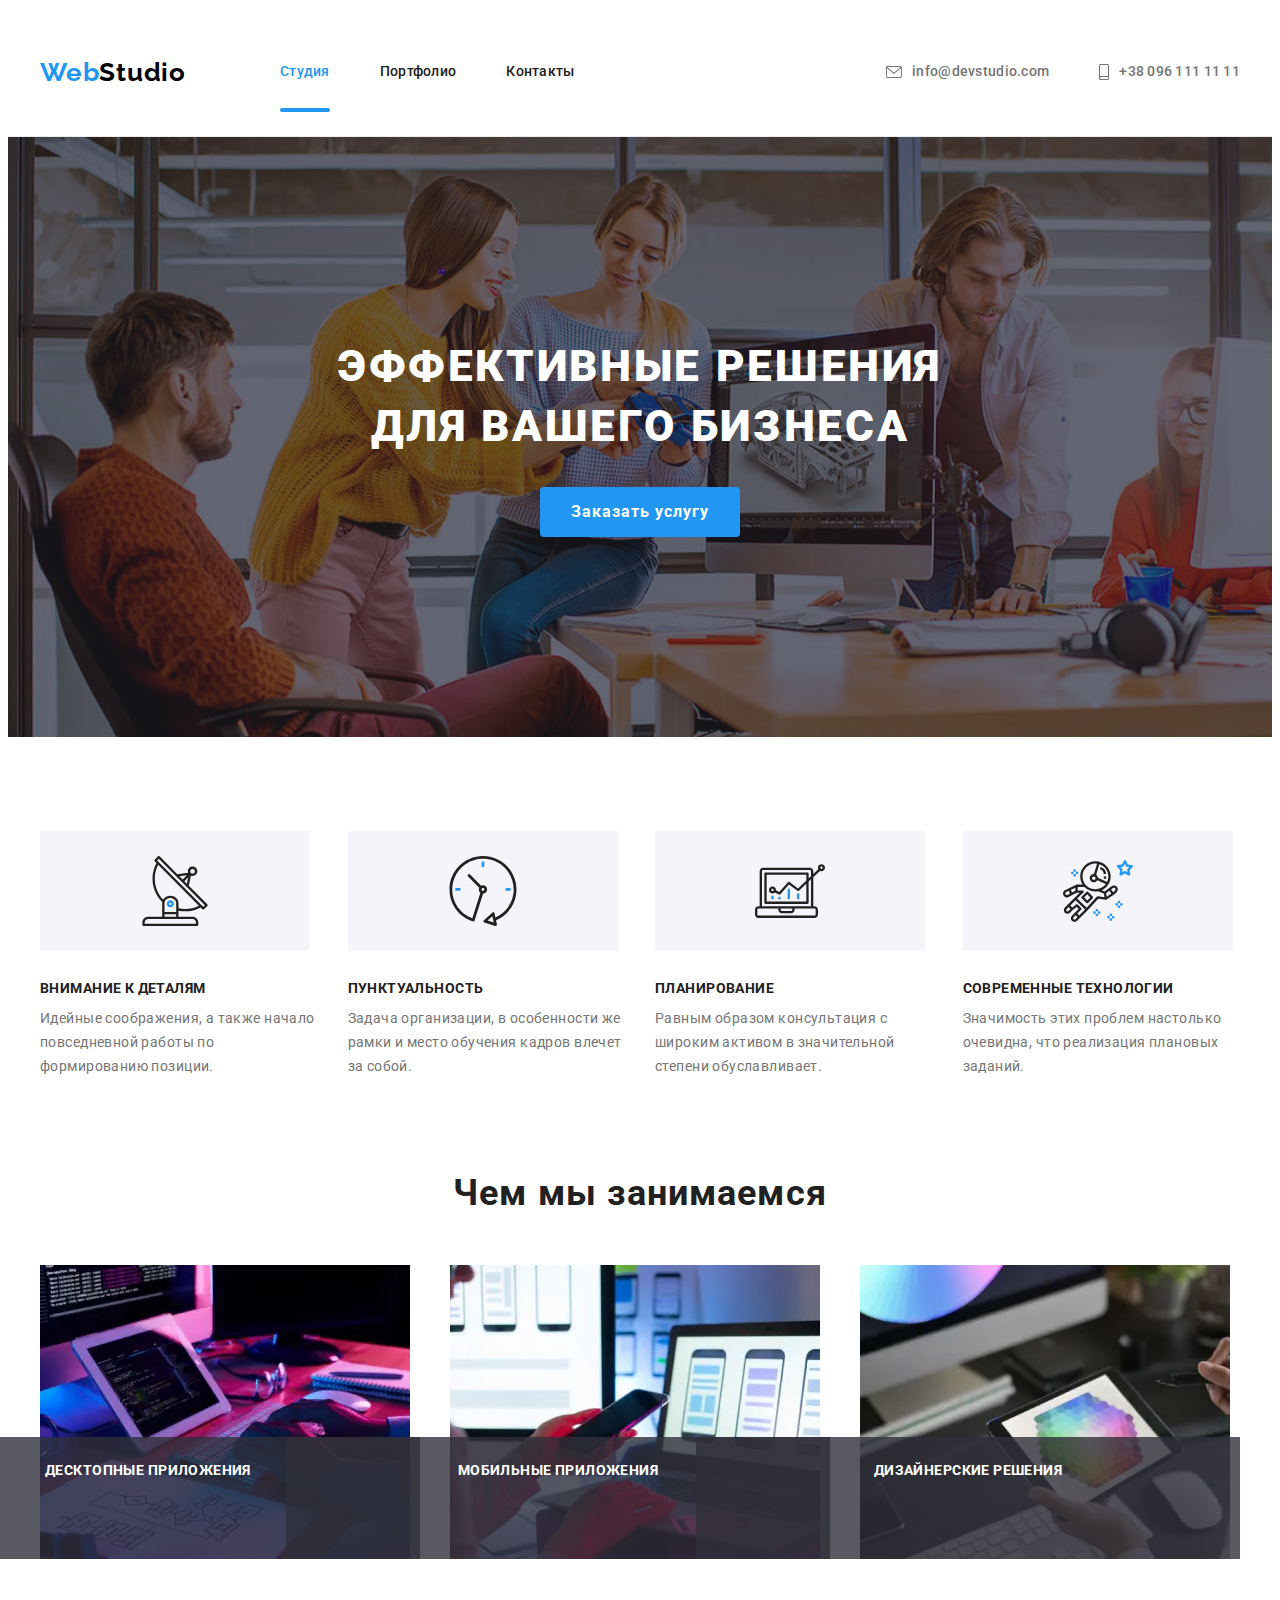
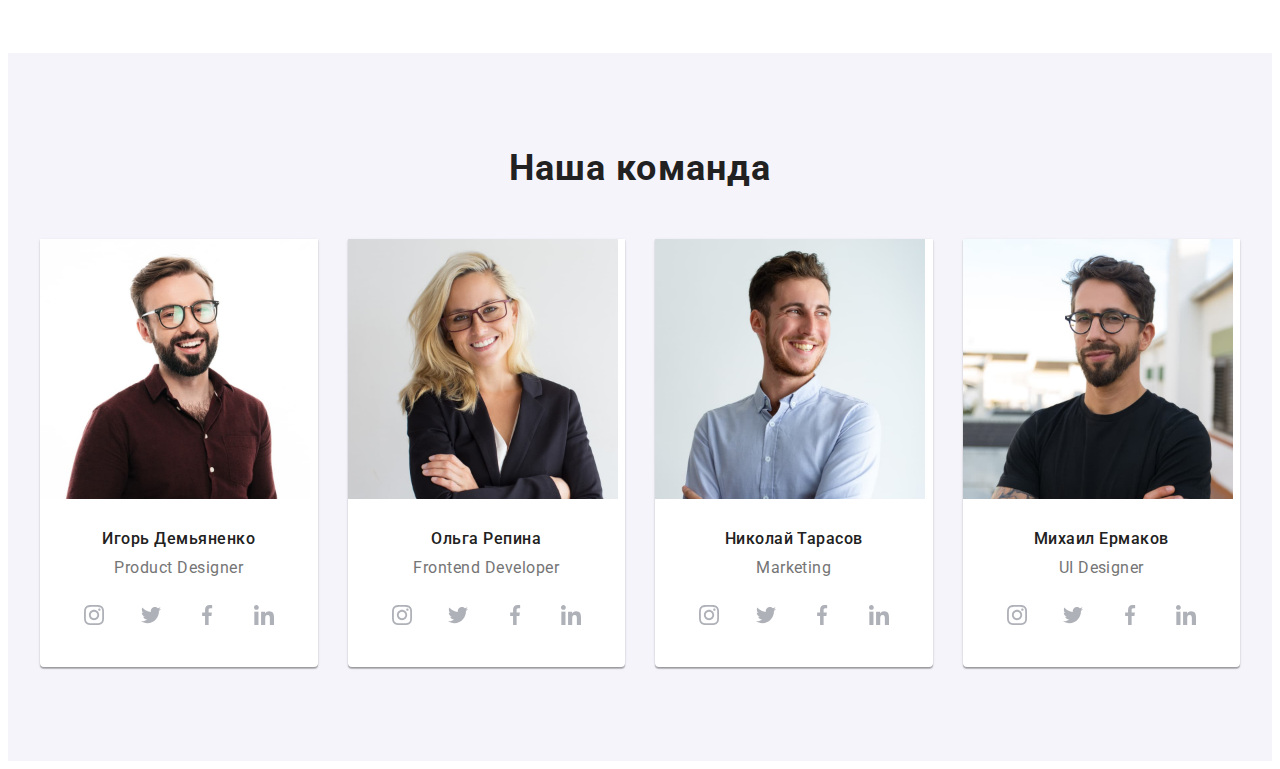
==== commit f7b270c2: "Додає стилі team" ====
--- a/index.html
+++ b/index.html
@@ -172,37 +172,7 @@
                 </div>
               </li>
             </ul>
-          </div>
-          
-          <!-- <ul class="description-list list">
-            <li class="description-list__item">
-              <h3 class="description-list__title">Внимание к деталям</h3>
-              <p class="description-list__text">
-                Идейные соображения, а также начало повседневной работы по формированию позиции.
-              </p>
-            </li>
-
-            <li class="description-list__item">
-              <h3 class="description-list__title">Пунктуальность</h3>
-              <p class="description-list__text">
-                Задача организации, в особенности же рамки и место обучения кадров влечет за собой.
-              </p>
-            </li>
-
-            <li class="description-list__item">
-              <h3 class="description-list__title">Планирование</h3>
-              <p class="description-list__text">
-                Равным образом консультация с широким активом в значительной степени обуславливает.
-              </p>
-            </li>
-
-            <li class="description-list__item">
-              <h3 class="description-list__title">Современные технологии</h3>
-              <p class="description-list__text">
-                Значимость этих проблем настолько очевидна, что реализация плановых заданий.
-              </p>
-            </li>
-          </ul> -->
+          </div>          
         </div>
       </section>
 
@@ -352,19 +322,19 @@
       </section>
 
       <!-- Команда -->
-      <!-- <section class="team section">
+      <section class="team section">
         <div class="container">
-          <h2 class="section-title">Наша команда</h2>
+          <h2 class="section__title">Наша команда</h2>
           <ul class="team-list list">
-            <li class="team-card">
+            <li class="team-list__card">
               <img
                 src="./images/photo-1.jpg"
                 alt="Бородатый парень в очках в бордовой рубашке"
                 width="270"
               />
-              <div class="team-content-wrapper">
+              <div class="team-content__wrapper">
                 <h3 class="team-member">Игорь Демьяненко</h3>
-                <p class="team-member-profession" lang="en">Product Designer</p>
+                <p class="team-member__profession" lang="en">Product Designer</p>
                 <ul class="social-list list">
                   <li class="social-list-item">
                     <a class="social-list-link" href="">
@@ -397,15 +367,15 @@
                 </ul>
               </div>
             </li>
-            <li class="team-card">
+            <li class="team-list__card">
               <img
                 src="./images/photo-2.jpg"
                 alt="Девушка-блондинка в очках в черном пиджаке"
                 width="270"
               />
-              <div class="team-content-wrapper">
+              <div class="team-content__wrapper">
                 <h3 class="team-member">Ольга Репина</h3>
-                <p class="team-member-profession" lang="en">Frontend Developer</p>
+                <p class="team-member__profession" lang="en">Frontend Developer</p>
                 <ul class="social-list list">
                   <li class="social-list-item">
                     <a class="social-list-link" href="">
@@ -438,11 +408,11 @@
                 </ul>
               </div>
             </li>
-            <li class="team-card">
+            <li class="team-list__card">
               <img src="./images/photo-3.jpg" alt="Бородатый парень в белой рубашке" width="270" />
-              <div class="team-content-wrapper">
+              <div class="team-content__wrapper">
                 <h3 class="team-member">Николай Тарасов</h3>
-                <p class="team-member-profession" lang="en">Marketing</p>
+                <p class="team-member__profession" lang="en">Marketing</p>
                 <ul class="social-list list">
                   <li class="social-list-item">
                     <a class="social-list-link" href="">
@@ -475,15 +445,15 @@
                 </ul>
               </div>
             </li>
-            <li class="team-card">
+            <li class="team-list__card">
               <img
                 src="./images/photo-4.jpg"
                 alt="Бородатый парень в очках в черной футболке"
                 width="270"
               />
-              <div class="team-content-wrapper">
+              <div class="team-content__wrapper">
                 <h3 class="team-member">Михаил Ермаков</h3>
-                <p class="team-member-profession" lang="en">UI Designer</p>
+                <p class="team-member__profession" lang="en">UI Designer</p>
                 <ul class="social-list list">
                   <li class="social-list-item">
                     <a class="social-list-link" href="">
@@ -518,7 +488,7 @@
             </li>
           </ul>
         </div>
-      </section> -->
+      </section>
 
       <!-- Постоянные клиенты -->
       <!-- <section class="clients section">
--- a/css/main.min.css
+++ b/css/main.min.css
@@ -1,2 +1,2 @@
-:root{--primary-font-family: 'Roboto', sans-serif;--secondary-font-family: 'Raleway', sans-serif;--primary-text-color: #212121;--secondary-text-color: #757575;--background-color: #ffffff;--background-color-hero: #2f303a;--background-color-hero-btn: #2196f3;--background-color-team: #f5f4fa;--background-color-footer: rgb(47, 48, 58);--hover-color-hero-btn: #188ce8;--primary-white-color: #ffffff;--primary-black-color: #000000;--footer-contact-color: rgba(255, 255, 255, 0.6);--accent-color: #2196f3}.visually-hidden{position:absolute;width:1px;height:1px;margin:-1px;border:0;padding:0;white-space:nowrap;clip-path:inset(100%);clip:rect(0 0 0 0);overflow:hidden}body{font-family:var(--primary-font-family);color:var(--primary-text-color)}h1,h2,h3,p{margin-top:0;margin-bottom:0}ul,ol{margin-top:0;margin-bottom:0;padding-left:0}img{display:block;max-width:100%;height:auto}.nav-list__link.current{color:var(--accent-color);position:relative}.list{list-style:none}.link{text-decoration:none}.container{padding-left:15px;padding-right:15px}@media screen and (min-width: 480px){.container{width:480px;margin-left:auto;margin-right:auto}}@media screen and (min-width: 768px){.container{width:768px}}@media screen and (min-width: 1200px){.container{width:1200px}}.logo{font-family:var(--secondary-font-family);font-weight:700;font-size:24px;line-height:1.17;letter-spacing:0.03em}.logo__accent{color:var(--accent-color)}@media screen and (min-width: 1200px){.logo{font-size:26px;line-height:1.19}}.section{padding-top:60px;padding-bottom:60px}@media screen and (min-width: 1200px){.section{padding-top:94px;padding-bottom:94px}}.social-list{display:flex;justify-content:space-between}.social-list-link{display:flex;justify-content:center;align-items:center;width:44px;height:44px;background-color:#ffffff;border-radius:50%;transition:background-color 250ms cubic-bezier(0.4, 0, 0.2, 1)}.social-list-link:hover,.social-list-link:focus{background-color:var(--accent-color)}.social-list-icon{fill:#afb1b8;transition:fill 250ms cubic-bezier(0.4, 0, 0.2, 1)}.social-list-link:hover .social-list-icon,.social-list-link:focus .social-list-icon{fill:#ffffff}.backdrop{position:fixed;top:0;left:0;width:100vw;height:100vh;background-color:rgba(0,0,0,0.2);transition:opacity 500ms linear, visibility 500ms linear}.backdrop.is-hidden{opacity:0;visibility:hidden;pointer-events:none}.modal{position:absolute;top:50%;left:50%;transform:translate(-50%, -50%);width:528px;height:580px;background:var(--background-color);box-shadow:0px 1px 3px rgba(0,0,0,0.12),0px 1px 1px rgba(0,0,0,0.14),0px 2px 1px rgba(0,0,0,0.2);border-radius:4px;padding:40px}.modal-close-btn{position:absolute;top:8px;right:8px;display:flex;justify-content:center;align-items:center;width:30px;height:30px;border-radius:50%;background:var(--background-color);border:1px solid rgba(0,0,0,0.1);box-sizing:border-box;padding:0;cursor:pointer}.modal-close-icon:hover{fill:var(--accent-color)}.contact-form-text{margin-bottom:12px;font-weight:700;font-size:20px;line-height:1.15;text-align:center;letter-spacing:0.03em}.contact-form-field{display:block;margin-bottom:10px}.contact-form-input{width:100%;height:40px;padding-left:42px;border:1px solid rgba(33,33,33,0.2);border-radius:4px;cursor:pointer;transition:border-color 250ms cubic-bezier(0.4, 0, 0.2, 1)}.contact-form-input:hover,.contact-form-input:focus{outline:none;border-color:var(--accent-color)}.contact-form-item{font-weight:400;font-size:12px;line-height:1.17;letter-spacing:0.01em;color:var(--secondary-text-color)}.contact-form-input-wrapper{position:relative;display:block;margin-top:4px}.contact-form-icon{position:absolute;top:50%;left:12px;transform:translateY(-50%);transition:fill 250ms cubic-bezier(0.4, 0, 0.2, 1)}.contact-form-input:hover+.contact-form-icon,.contact-form-input:focus+.contact-form-icon{fill:var(--accent-color)}.contact-form-message{width:100%;height:120px;margin-top:4px;padding:12px 16px;resize:none;border:1px solid rgba(33,33,33,0.2);box-sizing:border-box;border-radius:4px}.contact-form-message:hover,.contact-form-message:focus{outline:none;border-color:var(--accent-color)}.contact-form-message::placeholder{font-weight:400;font-size:14px;line-height:1.14;letter-spacing:0.01em;color:rgba(117,117,117,0.5)}.contact-form-checkbox-label,.contact-form-checkbox-label-link{display:flex;align-items:center;justify-content:center;font-weight:400;font-size:14px;line-height:1.71;letter-spacing:0.03em}.contact-form-checkbox-label{color:var(--secondary-text-color)}.contact-form-checkbox-label::before{display:inline-block;margin-right:7px;width:16px;height:15px;border:1px solid #212121;border-radius:2px;cursor:pointer;content:''}.contact-form-checkbox:checked+.contact-form-checkbox-label::before{background-image:url("../images/checkbox-icon.svg");border:1px solid #2196f3}.contact-form-checkbox:focus+.contact-form-checkbox-label::before{outline:1px solid #2196f3}.contact-form-checkbox-label-link{text-decoration-line:underline;color:var(--accent-color)}.contact-form-submit-btn{display:block;margin:0 auto;min-width:200px;height:50px;font-family:inherit;font-weight:700;font-size:16px;line-height:1.88;padding:10px 56px;text-align:center;letter-spacing:0.06em;cursor:pointer;color:var(--primary-white-color);background-color:var(--background-color-hero-btn);box-shadow:0px 4px 4px rgba(0,0,0,0.15);border-radius:4px;border:none;transition:background-color 250ms cubic-bezier(0.4, 0, 0.2, 1)}.contact-form-submit-btn:hover,.contact-form-submit-btn:focus{background-color:var(--hover-color-hero-btn)}.contact-form-checkbox-wrapper{margin-bottom:30px}.header__container{display:flex;align-items:center;justify-content:space-between}.header{position:relative;padding-top:16px;padding-bottom:16px}.logo__header{color:var(--primary-black-color)}@media screen and (max-width: 767px){.nav-list{display:none}.contacts{display:none}.mobile-menu-btn{background-color:transparent;border:none;padding:0;line-height:0}.mobile-menu-btn__icon{fill:var(--primary-black-color)}.mobile-menu{position:absolute;top:0;left:0;width:100%;height:100vh;overflow:auto;background-color:#ffffff;opacity:0;visibility:hidden;pointer-events:none;transition:opacity 250ms cubic-bezier(0.4, 0, 0.2, 1),visibility 250ms cubic-bezier(0.4, 0, 0.2, 1)}.mobile-menu.is-open{opacity:1;visibility:visible;pointer-events:auto}.mobile-menu__close-btn{position:absolute;top:10px;right:15px;background-color:transparent;border:none;padding:0;line-height:0;cursor:pointer}.mobile-menu__close-icon:hover{fill:var(--accent-color)}.mobile-menu__container{position:relative;padding-top:48px;padding-bottom:48px}.mobile-nav-list{margin-bottom:302px}.mobile-nav-list__item:not(:last-child){padding-bottom:32px}.mobile-nav-list__link{display:block;font-weight:500;font-size:40px;line-height:1.18;letter-spacing:0.02em;color:inherit;transition:color 250ms cubic-bezier(0.4, 0, 0.2, 1)}.mobile-nav-list__link:hover,.mobile-nav-list__link:focus{color:var(--accent-color)}.mobile-contacts{margin-bottom:64px}.mobile-contacts__list:not(:last-child){padding-bottom:32px}.mobile-contacts__phone{display:block;font-weight:500;font-size:34px;line-height:1.18;letter-spacing:0.02em;color:var(--accent-color)}.mobile-contacts__mail{display:block;font-weight:500;font-size:24px;line-height:1.17;letter-spacing:0.02em;color:var(--secondary-text-color)}.mobile-social-list{display:flex;align-items:center}.mobile-social-list__item:not(:last-child){padding-right:20px}.mobile-social-list__link{font-weight:500;font-size:18px;line-height:1.22;letter-spacing:0.02em;color:var(--accent-color)}.mobile-social-list__link::after{position:absolute;content:'';width:22px;height:0;border:1px solid rgba(33,33,33,0.2);transform:rotate(90deg);background:rgba(33,33,33,0.2)}}@media screen and (min-width: 768px){.mobile-menu-btn{display:none}.mobile-menu{display:none}.header{padding-top:26px;padding-bottom:26px}.nav{display:flex;align-items:center}.nav-list{display:flex;align-items:center;margin-left:88px}.nav-list__item:not(:last-child){margin-right:50px}.nav-list__link{display:block;padding-top:32px;padding-bottom:32px;font-weight:500;font-size:14px;line-height:1.14;letter-spacing:0.02em;color:inherit;transition:color 250ms cubic-bezier(0.4, 0, 0.2, 1)}.nav-list__link:hover,.nav-list__link:focus{color:var(--accent-color)}.contacts{margin-left:auto}.contacts__list:not(:last-child){padding-bottom:10px}.contacts__mail,.contacts__phone{display:block;font-weight:500;font-size:12px;line-height:1.17;letter-spacing:0.02em;color:var(--secondary-text-color)}.current::after{position:absolute;content:'';width:100%;height:4px;background:var(--accent-color);border-radius:2px;bottom:0;left:0}}@media screen and (min-width: 1200px){.header{padding-top:24px;padding-bottom:24px;border:1px solid #ececec;border-top:none;border-right:none;border-left:none;background:var(--background-color)}.nav-list{margin-left:94px}.contacts{display:flex;align-items:center}.contacts__list:not(:last-child){margin-right:50px;padding-bottom:0}.contacts__mail,.contacts__phone{display:flex;align-items:center;font-size:14px;line-height:1.14;transition:color 250ms cubic-bezier(0.4, 0, 0.2, 1)}.contacts__mail:hover,.contacts__mail:focus,.contacts__phone:hover,.contacts__phone:focus{color:var(--accent-color)}.contacts__mail-icon{fill:var(--secondary-text-color);margin-right:10px;transition:fill 250ms cubic-bezier(0.4, 0, 0.2, 1)}.contacts__mail:hover .contacts__mail-icon,.contacts__mail:focus .contacts__mail-icon{fill:var(--accent-color)}.contacts__phone-icon{fill:var(--secondary-text-color);margin-right:10px;transition:fill 250ms cubic-bezier(0.4, 0, 0.2, 1)}.contacts__phone:hover .contacts__phone-icon,.contacts__phone:focus .contacts__phone-icon{fill:var(--accent-color)}}.hero{background-image:linear-gradient(rgba(47,48,58,0.4), rgba(47,48,58,0.4)),url("../images/bg-mobile.jpg");background-size:cover;padding-top:118px;padding-bottom:118px;text-align:center;background-color:var(--background-color-hero)}@media (min-device-pixel-ratio: 2), (min-resolution: 192dpi), (min-resolution: 2dppx){.hero{background-image:linear-gradient(rgba(47,48,58,0.4), rgba(47,48,58,0.4)),url("../../images/bg-mobile@2x.jpg")}}.hero__title{margin-bottom:30px;font-weight:900;font-size:26px;line-height:1.62;text-align:center;letter-spacing:0.06em;text-transform:uppercase;color:var(--primary-white-color)}.hero__btn{min-width:200px;padding:10px 25px;border-radius:4px;font-family:inherit;font-weight:700;font-size:16px;line-height:1.88;text-align:center;letter-spacing:0.06em;cursor:pointer;color:var(--primary-white-color);background-color:var(--background-color-hero-btn);border:none;transition:background-color 250ms cubic-bezier(0.4, 0, 0.2, 1)}.hero__btn:hover,.hero__btn:focus{background-color:var(--hover-color-hero-btn)}@media screen and (min-width: 768px){.hero{background-image:linear-gradient(rgba(47,48,58,0.4), rgba(47,48,58,0.4)),url("../images/bg-tablet.jpg")}}@media screen and (min-width: 768px) and (min-device-pixel-ratio: 2), screen and (min-width: 768px) and (min-resolution: 192dpi), screen and (min-width: 768px) and (min-resolution: 2dppx){.hero{background-image:linear-gradient(rgba(47,48,58,0.4), rgba(47,48,58,0.4)),url("../../images/bg-tablet@2x.jpg")}}@media screen and (min-width: 1200px){.hero{padding-top:200px;padding-bottom:200px}.hero__title{font-size:44px;line-height:1.36}.hero{background-image:linear-gradient(rgba(47,48,58,0.4), rgba(47,48,58,0.4)),url("../images/bg.jpg")}}@media screen and (min-width: 1200px) and (min-device-pixel-ratio: 2), screen and (min-width: 1200px) and (min-resolution: 192dpi), screen and (min-width: 1200px) and (min-resolution: 2dppx){.hero{background-image:linear-gradient(rgba(47,48,58,0.4), rgba(47,48,58,0.4)),url("../../images/bg@2x.jpg")}}.icon{display:flex;justify-content:center;align-items:center;height:120px;margin-bottom:30px;background-color:#f5f4fa}.icon-list__title{margin-bottom:10px;font-weight:700;font-size:14px;line-height:1.14;letter-spacing:0.03em;text-transform:uppercase}.icon-list__text{font-weight:400;font-size:14px;line-height:1.71;letter-spacing:0.03em;color:var(--secondary-text-color)}@media screen and (max-width: 767px){.icon{width:450px}.icon-list__title{text-align:center}.icon-list__item:not(:last-child){margin-bottom:30px}}@media screen and (min-width: 768px){.icon{width:354px}.icon-list{display:flex;flex-wrap:wrap;margin-left:-30px;margin-top:-30px}.icon-list__item{flex-basis:calc((100% - 120px) / 2);margin-left:30px;margin-top:30px}}@media screen and (min-width: 1200px){.icon{width:270px}.icon-list{flex-wrap:wrap;margin-left:-30px;margin-top:-30px}.icon-list__item{flex-basis:calc((100% - 120px) / 4);margin-left:30px;margin-top:30px}}@media screen and (max-width: 1199px){.about-section__title{display:none}.about-list{display:none}}@media screen and (min-width: 1200px){.about{padding-bottom:94px}.about-section__title{margin-bottom:50px;font-weight:700;font-size:36px;line-height:1.17;text-align:center;letter-spacing:0.03em}.about-list{display:flex;flex-wrap:wrap;margin-left:-30px;margin-top:-30px}.about-list__item{flex-basis:calc((100% - 90px) / 3);margin-left:30px;margin-top:30px}.about-list__wrapper{position:relative}.overlay{position:absolute;bottom:0;right:0;padding:26px 82px;width:100%;height:70px;font-weight:700;font-size:14px;line-height:1.14;text-align:center;letter-spacing:0.03em;text-transform:uppercase;color:var(--primary-white-color);background-color:rgba(47,48,58,0.8)}}.team-list{display:flex;flex-wrap:wrap;margin-left:-30px;margin-top:-30px}.team-card{flex-basis:calc((100% - 120px) / 4);margin-left:30px;margin-top:30px;background-color:var(--background-color);box-shadow:0px 1px 3px rgba(0,0,0,0.12),0px 1px 1px rgba(0,0,0,0.14),0px 2px 1px rgba(0,0,0,0.2);border-radius:0px 0px 4px 4px}.team-content-wrapper{padding-top:30px;padding-bottom:30px;padding-left:32px;padding-right:32px}.team{background-color:var(--background-color-team)}.team-member{margin-bottom:10px;font-weight:500;font-size:16px;line-height:1.19;text-align:center;letter-spacing:0.03em}.team-member-profession{margin-bottom:16px;font-size:16px;line-height:1.19;text-align:center;letter-spacing:0.03em;color:var(--secondary-text-color)}.clients-list{display:flex;flex-wrap:wrap;margin-left:-30px;margin-top:-30px}.clients-list-link{display:flex;justify-content:center;align-items:center;flex-basis:calc((100% - 180px) / 6);margin-left:30px;margin-top:30px;width:170px;height:92px;border:1px solid #afb1b8;border-radius:4px 4px 4px 4px;transition:border 250ms cubic-bezier(0.4, 0, 0.2, 1)}.clients-list-link:hover,.clients-list-link:focus{border:1px solid var(--accent-color)}.clients-list-icon{fill:#afb1b8;transition:fill 250ms cubic-bezier(0.4, 0, 0.2, 1)}.clients-list-link:hover .clients-list-icon,.clients-list-link:focus .clients-list-icon{fill:var(--accent-color)}.footer-address{margin-top:20px}.contact-list__item:not(:last-child){margin-bottom:9px}.footer{padding-top:60px;padding-bottom:60px;background-color:var(--background-color-footer)}.logo__footer{color:var(--primary-white-color)}.contact-list__link.address{color:var(--primary-white-color)}.contact-list__link{font-style:normal;font-weight:400;font-size:14px;line-height:1.71;letter-spacing:0.03em;color:var(--footer-contact-color);transition:background-color 250ms cubic-bezier(0.4, 0, 0.2, 1)}.contact-list__link.mail:hover,.contact-list__link.mail:focus{background-color:var(--accent-color)}.contact-list__link.phone:hover,.contact-list__link.phone:focus{background-color:var(--accent-color)}.footer__title{margin-bottom:20px;font-family:var(--primary-font-family);font-weight:700;font-size:14px;line-height:1.14;letter-spacing:0.03em;text-transform:uppercase;color:#ffffff}.footer-container{display:flex;align-items:baseline}.join-us{margin-left:70px;width:206px;height:80px}.footer-social-list{display:flex;justify-content:space-between}.footer-social-list__link{display:flex;justify-content:center;align-items:center;width:44px;height:44px;background-color:rgba(255,255,255,0.1);border-radius:50%;transition:background-color 250ms cubic-bezier(0.4, 0, 0.2, 1)}.footer-social-list__link:hover,.footer-social-list__link:focus{background-color:var(--accent-color)}.footer-social-list__icon{fill:#ffffff;transition:fill 250ms cubic-bezier(0.4, 0, 0.2, 1)}.footer-social-list__link:hover .footer-social-list__icon,.footer-social-list__link:focus .footer-social-list__icon{fill:#ffffff}.subscribe-form__input{padding-left:16px;width:358px;height:50px;font-weight:400;font-size:16px;line-height:1.25;letter-spacing:0.03em;color:var(--footer-contact-color);background:var(--background-color-footer);border:1px solid rgba(255,255,255,0.3);box-sizing:border-box;filter:drop-shadow(0px 4px 4px rgba(0,0,0,0.15));border-radius:4px}.subscribe-form{margin-left:94px;width:570px;height:86px}.subscribe-form__submit-btn{min-width:200px;height:50px;font-family:inherit;font-weight:700;font-size:16px;line-height:1.88;padding:10px 30px;display:flex;align-items:center;justify-content:center;text-align:center;letter-spacing:0.06em;cursor:pointer;color:var(--primary-white-color);background-color:var(--background-color-hero-btn);box-shadow:0px 4px 4px rgba(0,0,0,0.15);border-radius:4px;border:none;transition:background-color 250ms cubic-bezier(0.4, 0, 0.2, 1)}.subscribe-form__icon{margin-left:10px;transition:fill 250ms cubic-bezier(0.4, 0, 0.2, 1)}.subscribe-form__wrapper{display:flex;justify-content:space-between}.portfolio-nav-list{display:flex;justify-content:center;margin-bottom:50px}.portfolio-nav-item:not(:last-child){margin-right:8px}.portfolio-list{display:flex;flex-wrap:wrap;margin-top:-30px;margin-left:-30px}.portfolio-card{margin-top:30px;margin-left:30px;flex-basis:calc((100% - 90px) / 3);transition:box-shadow 250ms cubic-bezier(0.4, 0, 0.2, 1)}.portfolio-card:hover{box-shadow:0px 1px 1px rgba(0,0,0,0.12),0px 4px 4px rgba(0,0,0,0.06),1px 4px 6px rgba(0,0,0,0.16)}.portfolio-content-wrapper{border:1px solid #eeeeee;border-top:none;padding:20px 24px}.portfolio-nav-btn.one{min-width:72px}.portfolio-nav-btn.two{min-width:128px}.portfolio-nav-btn.three{min-width:144px}.portfolio-nav-btn.four{min-width:102px}.portfolio-nav-btn.five{min-width:130px}.portfolio-nav-btn{padding:6px 22px;font-family:inherit;font-weight:500;font-size:16px;line-height:1.63;text-align:center;letter-spacing:0.03em;cursor:pointer;color:var(--primary-text-color);border:none;border-radius:4px;transition:background-color 250ms cubic-bezier(0.4, 0, 0.2, 1),color 250ms cubic-bezier(0.4, 0, 0.2, 1),box-shadow 250ms cubic-bezier(0.4, 0, 0.2, 1)}.portfolio-nav-btn:hover,.portfolio-nav-btn:focus{background-color:var(--accent-color);color:var(--primary-white-color);box-shadow:0px 3px 1px rgba(0,0,0,0.1),0px 1px 2px rgba(0,0,0,0.08),0px 2px 2px rgba(0,0,0,0.12)}.portfolio-card-title{margin-bottom:4px;font-weight:700;font-size:18px;line-height:2;letter-spacing:0.06em}.portfolio-card-text{font-size:16px;line-height:1.88;letter-spacing:0.03em;color:var(--secondary-text-color)}.portfolio-card-link{display:block;color:inherit}.portfolio-card-link:hover .overlay-portfolio,.portfolio-card-link:focus .overlay-portfolio{transform:translateY(0%)}.portfolio-card-img-wrapper{position:relative;overflow:hidden}.overlay-portfolio{position:absolute;top:0;left:0;padding:62px 24px;width:100%;height:100%;font-weight:400;font-size:18px;line-height:1.55;letter-spacing:0.03em;color:var(--primary-white-color);background-color:rgba(33,150,243,0.9);overflow:auto;transform:translateY(100%);transition:transform 250ms cubic-bezier(0.4, 0, 0.2, 1)}
+:root{--primary-font-family: 'Roboto', sans-serif;--secondary-font-family: 'Raleway', sans-serif;--primary-text-color: #212121;--secondary-text-color: #757575;--background-color: #ffffff;--background-color-hero: #2f303a;--background-color-hero-btn: #2196f3;--background-color-team: #f5f4fa;--background-color-footer: rgb(47, 48, 58);--hover-color-hero-btn: #188ce8;--primary-white-color: #ffffff;--primary-black-color: #000000;--footer-contact-color: rgba(255, 255, 255, 0.6);--accent-color: #2196f3}.visually-hidden{position:absolute;width:1px;height:1px;margin:-1px;border:0;padding:0;white-space:nowrap;clip-path:inset(100%);clip:rect(0 0 0 0);overflow:hidden}body{font-family:var(--primary-font-family);color:var(--primary-text-color)}h1,h2,h3,p{margin-top:0;margin-bottom:0}ul,ol{margin-top:0;margin-bottom:0;padding-left:0}img{display:block;max-width:100%;height:auto}.nav-list__link.current{color:var(--accent-color);position:relative}.list{list-style:none}.link{text-decoration:none}.container{padding-left:15px;padding-right:15px}@media screen and (min-width: 480px){.container{width:480px;margin-left:auto;margin-right:auto}}@media screen and (min-width: 768px){.container{width:768px}}@media screen and (min-width: 1200px){.container{width:1200px}}.logo{font-family:var(--secondary-font-family);font-weight:700;font-size:24px;line-height:1.17;letter-spacing:0.03em}.logo__accent{color:var(--accent-color)}@media screen and (min-width: 1200px){.logo{font-size:26px;line-height:1.19}}.section{padding-top:60px;padding-bottom:60px}.section__title{margin-bottom:30px;font-weight:700;font-size:28px;line-height:1.18;text-align:center;letter-spacing:0.03em}@media screen and (min-width: 1200px){.section{padding-top:94px;padding-bottom:94px}.section__title{margin-bottom:50px;font-size:36px;line-height:1.17}}.social-list{display:flex;justify-content:space-between}.social-list-link{display:flex;justify-content:center;align-items:center;width:44px;height:44px;background-color:#ffffff;border-radius:50%;transition:background-color 250ms cubic-bezier(0.4, 0, 0.2, 1)}.social-list-link:hover,.social-list-link:focus{background-color:var(--accent-color)}.social-list-icon{fill:#afb1b8;transition:fill 250ms cubic-bezier(0.4, 0, 0.2, 1)}.social-list-link:hover .social-list-icon,.social-list-link:focus .social-list-icon{fill:#ffffff}.backdrop{position:fixed;top:0;left:0;width:100vw;height:100vh;background-color:rgba(0,0,0,0.2);transition:opacity 500ms linear, visibility 500ms linear}.backdrop.is-hidden{opacity:0;visibility:hidden;pointer-events:none}.modal{position:absolute;top:50%;left:50%;transform:translate(-50%, -50%);width:528px;height:580px;background:var(--background-color);box-shadow:0px 1px 3px rgba(0,0,0,0.12),0px 1px 1px rgba(0,0,0,0.14),0px 2px 1px rgba(0,0,0,0.2);border-radius:4px;padding:40px}.modal-close-btn{position:absolute;top:8px;right:8px;display:flex;justify-content:center;align-items:center;width:30px;height:30px;border-radius:50%;background:var(--background-color);border:1px solid rgba(0,0,0,0.1);box-sizing:border-box;padding:0;cursor:pointer}.modal-close-icon:hover{fill:var(--accent-color)}.contact-form-text{margin-bottom:12px;font-weight:700;font-size:20px;line-height:1.15;text-align:center;letter-spacing:0.03em}.contact-form-field{display:block;margin-bottom:10px}.contact-form-input{width:100%;height:40px;padding-left:42px;border:1px solid rgba(33,33,33,0.2);border-radius:4px;cursor:pointer;transition:border-color 250ms cubic-bezier(0.4, 0, 0.2, 1)}.contact-form-input:hover,.contact-form-input:focus{outline:none;border-color:var(--accent-color)}.contact-form-item{font-weight:400;font-size:12px;line-height:1.17;letter-spacing:0.01em;color:var(--secondary-text-color)}.contact-form-input-wrapper{position:relative;display:block;margin-top:4px}.contact-form-icon{position:absolute;top:50%;left:12px;transform:translateY(-50%);transition:fill 250ms cubic-bezier(0.4, 0, 0.2, 1)}.contact-form-input:hover+.contact-form-icon,.contact-form-input:focus+.contact-form-icon{fill:var(--accent-color)}.contact-form-message{width:100%;height:120px;margin-top:4px;padding:12px 16px;resize:none;border:1px solid rgba(33,33,33,0.2);box-sizing:border-box;border-radius:4px}.contact-form-message:hover,.contact-form-message:focus{outline:none;border-color:var(--accent-color)}.contact-form-message::placeholder{font-weight:400;font-size:14px;line-height:1.14;letter-spacing:0.01em;color:rgba(117,117,117,0.5)}.contact-form-checkbox-label,.contact-form-checkbox-label-link{display:flex;align-items:center;justify-content:center;font-weight:400;font-size:14px;line-height:1.71;letter-spacing:0.03em}.contact-form-checkbox-label{color:var(--secondary-text-color)}.contact-form-checkbox-label::before{display:inline-block;margin-right:7px;width:16px;height:15px;border:1px solid #212121;border-radius:2px;cursor:pointer;content:''}.contact-form-checkbox:checked+.contact-form-checkbox-label::before{background-image:url("../images/checkbox-icon.svg");border:1px solid #2196f3}.contact-form-checkbox:focus+.contact-form-checkbox-label::before{outline:1px solid #2196f3}.contact-form-checkbox-label-link{text-decoration-line:underline;color:var(--accent-color)}.contact-form-submit-btn{display:block;margin:0 auto;min-width:200px;height:50px;font-family:inherit;font-weight:700;font-size:16px;line-height:1.88;padding:10px 56px;text-align:center;letter-spacing:0.06em;cursor:pointer;color:var(--primary-white-color);background-color:var(--background-color-hero-btn);box-shadow:0px 4px 4px rgba(0,0,0,0.15);border-radius:4px;border:none;transition:background-color 250ms cubic-bezier(0.4, 0, 0.2, 1)}.contact-form-submit-btn:hover,.contact-form-submit-btn:focus{background-color:var(--hover-color-hero-btn)}.contact-form-checkbox-wrapper{margin-bottom:30px}.header__container{display:flex;align-items:center;justify-content:space-between}.header{position:relative;padding-top:16px;padding-bottom:16px}.logo__header{color:var(--primary-black-color)}@media screen and (max-width: 767px){.nav-list{display:none}.contacts{display:none}.mobile-menu-btn{background-color:transparent;border:none;padding:0;line-height:0}.mobile-menu-btn__icon{fill:var(--primary-black-color)}.mobile-menu{position:absolute;top:0;left:0;width:100%;height:100vh;overflow:auto;background-color:#ffffff;opacity:0;visibility:hidden;pointer-events:none;transition:opacity 250ms cubic-bezier(0.4, 0, 0.2, 1),visibility 250ms cubic-bezier(0.4, 0, 0.2, 1)}.mobile-menu.is-open{opacity:1;visibility:visible;pointer-events:auto}.mobile-menu__close-btn{position:absolute;top:10px;right:15px;background-color:transparent;border:none;padding:0;line-height:0;cursor:pointer}.mobile-menu__close-icon:hover{fill:var(--accent-color)}.mobile-menu__container{position:relative;padding-top:48px;padding-bottom:48px}.mobile-nav-list{margin-bottom:302px}.mobile-nav-list__item:not(:last-child){padding-bottom:32px}.mobile-nav-list__link{display:block;font-weight:500;font-size:40px;line-height:1.18;letter-spacing:0.02em;color:inherit;transition:color 250ms cubic-bezier(0.4, 0, 0.2, 1)}.mobile-nav-list__link:hover,.mobile-nav-list__link:focus{color:var(--accent-color)}.mobile-contacts{margin-bottom:64px}.mobile-contacts__list:not(:last-child){padding-bottom:32px}.mobile-contacts__phone{display:block;font-weight:500;font-size:34px;line-height:1.18;letter-spacing:0.02em;color:var(--accent-color)}.mobile-contacts__mail{display:block;font-weight:500;font-size:24px;line-height:1.17;letter-spacing:0.02em;color:var(--secondary-text-color)}.mobile-social-list{display:flex;align-items:center}.mobile-social-list__item:not(:last-child){padding-right:20px}.mobile-social-list__link{font-weight:500;font-size:18px;line-height:1.22;letter-spacing:0.02em;color:var(--accent-color)}.mobile-social-list__link::after{position:absolute;content:'';width:22px;height:0;border:1px solid rgba(33,33,33,0.2);transform:rotate(90deg);background:rgba(33,33,33,0.2)}}@media screen and (min-width: 768px){.mobile-menu-btn{display:none}.mobile-menu{display:none}.header{padding-top:26px;padding-bottom:26px}.nav{display:flex;align-items:center}.nav-list{display:flex;align-items:center;margin-left:88px}.nav-list__item:not(:last-child){margin-right:50px}.nav-list__link{display:block;padding-top:32px;padding-bottom:32px;font-weight:500;font-size:14px;line-height:1.14;letter-spacing:0.02em;color:inherit;transition:color 250ms cubic-bezier(0.4, 0, 0.2, 1)}.nav-list__link:hover,.nav-list__link:focus{color:var(--accent-color)}.contacts{margin-left:auto}.contacts__list:not(:last-child){padding-bottom:10px}.contacts__mail,.contacts__phone{display:block;font-weight:500;font-size:12px;line-height:1.17;letter-spacing:0.02em;color:var(--secondary-text-color)}.current::after{position:absolute;content:'';width:100%;height:4px;background:var(--accent-color);border-radius:2px;bottom:0;left:0}}@media screen and (min-width: 1200px){.header{padding-top:24px;padding-bottom:24px;border:1px solid #ececec;border-top:none;border-right:none;border-left:none;background:var(--background-color)}.nav-list{margin-left:94px}.contacts{display:flex;align-items:center}.contacts__list:not(:last-child){margin-right:50px;padding-bottom:0}.contacts__mail,.contacts__phone{display:flex;align-items:center;font-size:14px;line-height:1.14;transition:color 250ms cubic-bezier(0.4, 0, 0.2, 1)}.contacts__mail:hover,.contacts__mail:focus,.contacts__phone:hover,.contacts__phone:focus{color:var(--accent-color)}.contacts__mail-icon{fill:var(--secondary-text-color);margin-right:10px;transition:fill 250ms cubic-bezier(0.4, 0, 0.2, 1)}.contacts__mail:hover .contacts__mail-icon,.contacts__mail:focus .contacts__mail-icon{fill:var(--accent-color)}.contacts__phone-icon{fill:var(--secondary-text-color);margin-right:10px;transition:fill 250ms cubic-bezier(0.4, 0, 0.2, 1)}.contacts__phone:hover .contacts__phone-icon,.contacts__phone:focus .contacts__phone-icon{fill:var(--accent-color)}}.hero{background-image:linear-gradient(rgba(47,48,58,0.4), rgba(47,48,58,0.4)),url("../images/bg-mobile.jpg");background-size:cover;padding-top:118px;padding-bottom:118px;text-align:center;background-color:var(--background-color-hero)}@media (min-device-pixel-ratio: 2), (min-resolution: 192dpi), (min-resolution: 2dppx){.hero{background-image:linear-gradient(rgba(47,48,58,0.4), rgba(47,48,58,0.4)),url("../../images/bg-mobile@2x.jpg")}}.hero__title{margin-bottom:30px;font-weight:900;font-size:26px;line-height:1.62;text-align:center;letter-spacing:0.06em;text-transform:uppercase;color:var(--primary-white-color)}.hero__btn{min-width:200px;padding:10px 25px;border-radius:4px;font-family:inherit;font-weight:700;font-size:16px;line-height:1.88;text-align:center;letter-spacing:0.06em;cursor:pointer;color:var(--primary-white-color);background-color:var(--background-color-hero-btn);border:none;transition:background-color 250ms cubic-bezier(0.4, 0, 0.2, 1)}.hero__btn:hover,.hero__btn:focus{background-color:var(--hover-color-hero-btn)}@media screen and (min-width: 768px){.hero{background-image:linear-gradient(rgba(47,48,58,0.4), rgba(47,48,58,0.4)),url("../images/bg-tablet.jpg")}}@media screen and (min-width: 768px) and (min-device-pixel-ratio: 2), screen and (min-width: 768px) and (min-resolution: 192dpi), screen and (min-width: 768px) and (min-resolution: 2dppx){.hero{background-image:linear-gradient(rgba(47,48,58,0.4), rgba(47,48,58,0.4)),url("../../images/bg-tablet@2x.jpg")}}@media screen and (min-width: 1200px){.hero{padding-top:200px;padding-bottom:200px}.hero__title{font-size:44px;line-height:1.36}.hero{background-image:linear-gradient(rgba(47,48,58,0.4), rgba(47,48,58,0.4)),url("../images/bg.jpg")}}@media screen and (min-width: 1200px) and (min-device-pixel-ratio: 2), screen and (min-width: 1200px) and (min-resolution: 192dpi), screen and (min-width: 1200px) and (min-resolution: 2dppx){.hero{background-image:linear-gradient(rgba(47,48,58,0.4), rgba(47,48,58,0.4)),url("../../images/bg@2x.jpg")}}.icon{display:flex;justify-content:center;align-items:center;height:120px;margin-bottom:30px;background-color:#f5f4fa}.icon-list__title{margin-bottom:10px;font-weight:700;font-size:14px;line-height:1.14;letter-spacing:0.03em;text-transform:uppercase}.icon-list__text{font-size:14px;line-height:1.71;letter-spacing:0.03em;color:var(--secondary-text-color)}@media screen and (max-width: 767px){.icon{width:450px}.icon-list__title{text-align:center}.icon-list__item:not(:last-child){margin-bottom:30px}}@media screen and (min-width: 768px){.icon{width:354px}.icon-list{display:flex;flex-wrap:wrap;margin-left:-30px;margin-top:-30px}.icon-list__item{flex-basis:calc((100% - 60px) / 2);margin-left:30px;margin-top:30px}}@media screen and (min-width: 1200px){.icon{width:270px}.icon-list{flex-wrap:wrap;margin-left:-30px;margin-top:-30px}.icon-list__item{flex-basis:calc((100% - 120px) / 4);margin-left:30px;margin-top:30px}}@media screen and (max-width: 1199px){.about-section__title{display:none}.about-list{display:none}}@media screen and (min-width: 1200px){.about{padding-bottom:94px}.about-section__title{margin-bottom:50px;font-weight:700;font-size:36px;line-height:1.17;text-align:center;letter-spacing:0.03em}.about-list{display:flex;flex-wrap:wrap;margin-left:-30px;margin-top:-30px}.about-list__item{flex-basis:calc((100% - 90px) / 3);margin-left:30px;margin-top:30px}.about-list__wrapper{position:relative}.overlay{position:absolute;bottom:0;right:0;padding:26px 82px;width:100%;height:70px;font-weight:700;font-size:14px;line-height:1.14;text-align:center;letter-spacing:0.03em;text-transform:uppercase;color:var(--primary-white-color);background-color:rgba(47,48,58,0.8)}}.team{background-color:var(--background-color-team)}.team-list__card{background-color:var(--background-color);box-shadow:0px 1px 3px rgba(0,0,0,0.12),0px 1px 1px rgba(0,0,0,0.14),0px 2px 1px rgba(0,0,0,0.2);border-radius:0px 0px 4px 4px}.team-member{margin-bottom:10px;font-weight:500;font-size:16px;line-height:1.19;text-align:center;letter-spacing:0.03em}.team-member__profession{margin-bottom:16px;font-size:16px;line-height:1.19;text-align:center;letter-spacing:0.03em;color:var(--secondary-text-color)}@media screen and (max-width: 1199px){.team-content__wrapper{padding-top:30px;padding-bottom:24px}}@media screen and (max-width: 767px){.team-list__card:not(:last-child){margin-bottom:30px}.team-content__wrapper{padding-left:122px;padding-right:122px}}@media screen and (min-width: 768px){.team-list{display:flex;flex-wrap:wrap;margin-left:-30px;margin-top:-30px}.team-list__card{flex-basis:calc((100% - 60px) / 2);margin-left:30px;margin-top:30px}.team-content__wrapper{padding-left:74px;padding-right:74px}}@media screen and (min-width: 1200px){.team-list__card{flex-basis:calc((100% - 120px) / 4)}.team-content__wrapper{padding-top:30px;padding-bottom:30px;padding-left:32px;padding-right:32px}}.clients-list{display:flex;flex-wrap:wrap;margin-left:-30px;margin-top:-30px}.clients-list-link{display:flex;justify-content:center;align-items:center;flex-basis:calc((100% - 180px) / 6);margin-left:30px;margin-top:30px;width:170px;height:92px;border:1px solid #afb1b8;border-radius:4px 4px 4px 4px;transition:border 250ms cubic-bezier(0.4, 0, 0.2, 1)}.clients-list-link:hover,.clients-list-link:focus{border:1px solid var(--accent-color)}.clients-list-icon{fill:#afb1b8;transition:fill 250ms cubic-bezier(0.4, 0, 0.2, 1)}.clients-list-link:hover .clients-list-icon,.clients-list-link:focus .clients-list-icon{fill:var(--accent-color)}.footer-address{margin-top:20px}.contact-list__item:not(:last-child){margin-bottom:9px}.footer{padding-top:60px;padding-bottom:60px;background-color:var(--background-color-footer)}.logo__footer{color:var(--primary-white-color)}.contact-list__link.address{color:var(--primary-white-color)}.contact-list__link{font-style:normal;font-weight:400;font-size:14px;line-height:1.71;letter-spacing:0.03em;color:var(--footer-contact-color);transition:background-color 250ms cubic-bezier(0.4, 0, 0.2, 1)}.contact-list__link.mail:hover,.contact-list__link.mail:focus{background-color:var(--accent-color)}.contact-list__link.phone:hover,.contact-list__link.phone:focus{background-color:var(--accent-color)}.footer__title{margin-bottom:20px;font-family:var(--primary-font-family);font-weight:700;font-size:14px;line-height:1.14;letter-spacing:0.03em;text-transform:uppercase;color:#ffffff}.footer-container{display:flex;align-items:baseline}.join-us{margin-left:70px;width:206px;height:80px}.footer-social-list{display:flex;justify-content:space-between}.footer-social-list__link{display:flex;justify-content:center;align-items:center;width:44px;height:44px;background-color:rgba(255,255,255,0.1);border-radius:50%;transition:background-color 250ms cubic-bezier(0.4, 0, 0.2, 1)}.footer-social-list__link:hover,.footer-social-list__link:focus{background-color:var(--accent-color)}.footer-social-list__icon{fill:#ffffff;transition:fill 250ms cubic-bezier(0.4, 0, 0.2, 1)}.footer-social-list__link:hover .footer-social-list__icon,.footer-social-list__link:focus .footer-social-list__icon{fill:#ffffff}.subscribe-form__input{padding-left:16px;width:358px;height:50px;font-weight:400;font-size:16px;line-height:1.25;letter-spacing:0.03em;color:var(--footer-contact-color);background:var(--background-color-footer);border:1px solid rgba(255,255,255,0.3);box-sizing:border-box;filter:drop-shadow(0px 4px 4px rgba(0,0,0,0.15));border-radius:4px}.subscribe-form{margin-left:94px;width:570px;height:86px}.subscribe-form__submit-btn{min-width:200px;height:50px;font-family:inherit;font-weight:700;font-size:16px;line-height:1.88;padding:10px 30px;display:flex;align-items:center;justify-content:center;text-align:center;letter-spacing:0.06em;cursor:pointer;color:var(--primary-white-color);background-color:var(--background-color-hero-btn);box-shadow:0px 4px 4px rgba(0,0,0,0.15);border-radius:4px;border:none;transition:background-color 250ms cubic-bezier(0.4, 0, 0.2, 1)}.subscribe-form__icon{margin-left:10px;transition:fill 250ms cubic-bezier(0.4, 0, 0.2, 1)}.subscribe-form__wrapper{display:flex;justify-content:space-between}.portfolio-nav-list{display:flex;justify-content:center;margin-bottom:50px}.portfolio-nav-item:not(:last-child){margin-right:8px}.portfolio-list{display:flex;flex-wrap:wrap;margin-top:-30px;margin-left:-30px}.portfolio-card{margin-top:30px;margin-left:30px;flex-basis:calc((100% - 90px) / 3);transition:box-shadow 250ms cubic-bezier(0.4, 0, 0.2, 1)}.portfolio-card:hover{box-shadow:0px 1px 1px rgba(0,0,0,0.12),0px 4px 4px rgba(0,0,0,0.06),1px 4px 6px rgba(0,0,0,0.16)}.portfolio-content-wrapper{border:1px solid #eeeeee;border-top:none;padding:20px 24px}.portfolio-nav-btn.one{min-width:72px}.portfolio-nav-btn.two{min-width:128px}.portfolio-nav-btn.three{min-width:144px}.portfolio-nav-btn.four{min-width:102px}.portfolio-nav-btn.five{min-width:130px}.portfolio-nav-btn{padding:6px 22px;font-family:inherit;font-weight:500;font-size:16px;line-height:1.63;text-align:center;letter-spacing:0.03em;cursor:pointer;color:var(--primary-text-color);border:none;border-radius:4px;transition:background-color 250ms cubic-bezier(0.4, 0, 0.2, 1),color 250ms cubic-bezier(0.4, 0, 0.2, 1),box-shadow 250ms cubic-bezier(0.4, 0, 0.2, 1)}.portfolio-nav-btn:hover,.portfolio-nav-btn:focus{background-color:var(--accent-color);color:var(--primary-white-color);box-shadow:0px 3px 1px rgba(0,0,0,0.1),0px 1px 2px rgba(0,0,0,0.08),0px 2px 2px rgba(0,0,0,0.12)}.portfolio-card-title{margin-bottom:4px;font-weight:700;font-size:18px;line-height:2;letter-spacing:0.06em}.portfolio-card-text{font-size:16px;line-height:1.88;letter-spacing:0.03em;color:var(--secondary-text-color)}.portfolio-card-link{display:block;color:inherit}.portfolio-card-link:hover .overlay-portfolio,.portfolio-card-link:focus .overlay-portfolio{transform:translateY(0%)}.portfolio-card-img-wrapper{position:relative;overflow:hidden}.overlay-portfolio{position:absolute;top:0;left:0;padding:62px 24px;width:100%;height:100%;font-weight:400;font-size:18px;line-height:1.55;letter-spacing:0.03em;color:var(--primary-white-color);background-color:rgba(33,150,243,0.9);overflow:auto;transform:translateY(100%);transition:transform 250ms cubic-bezier(0.4, 0, 0.2, 1)}
 /*# sourceMappingURL=main.min.css.map */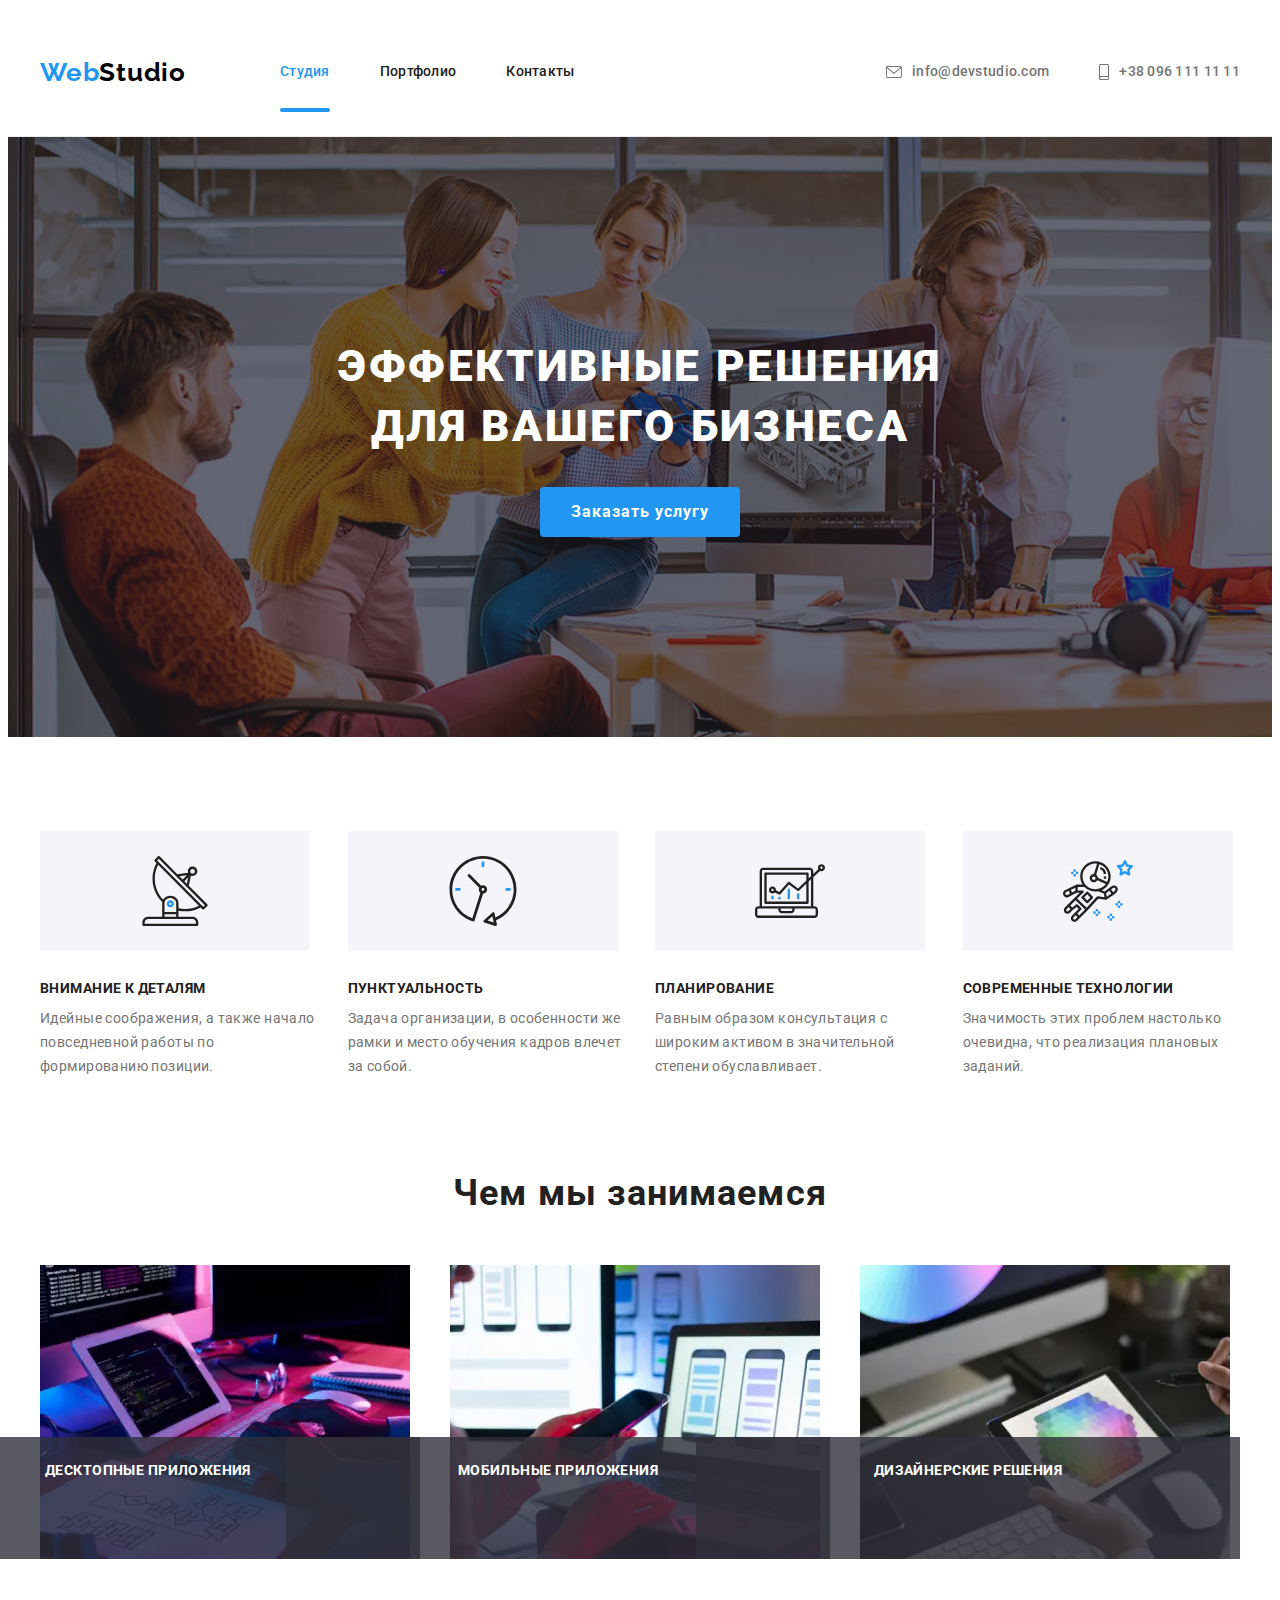
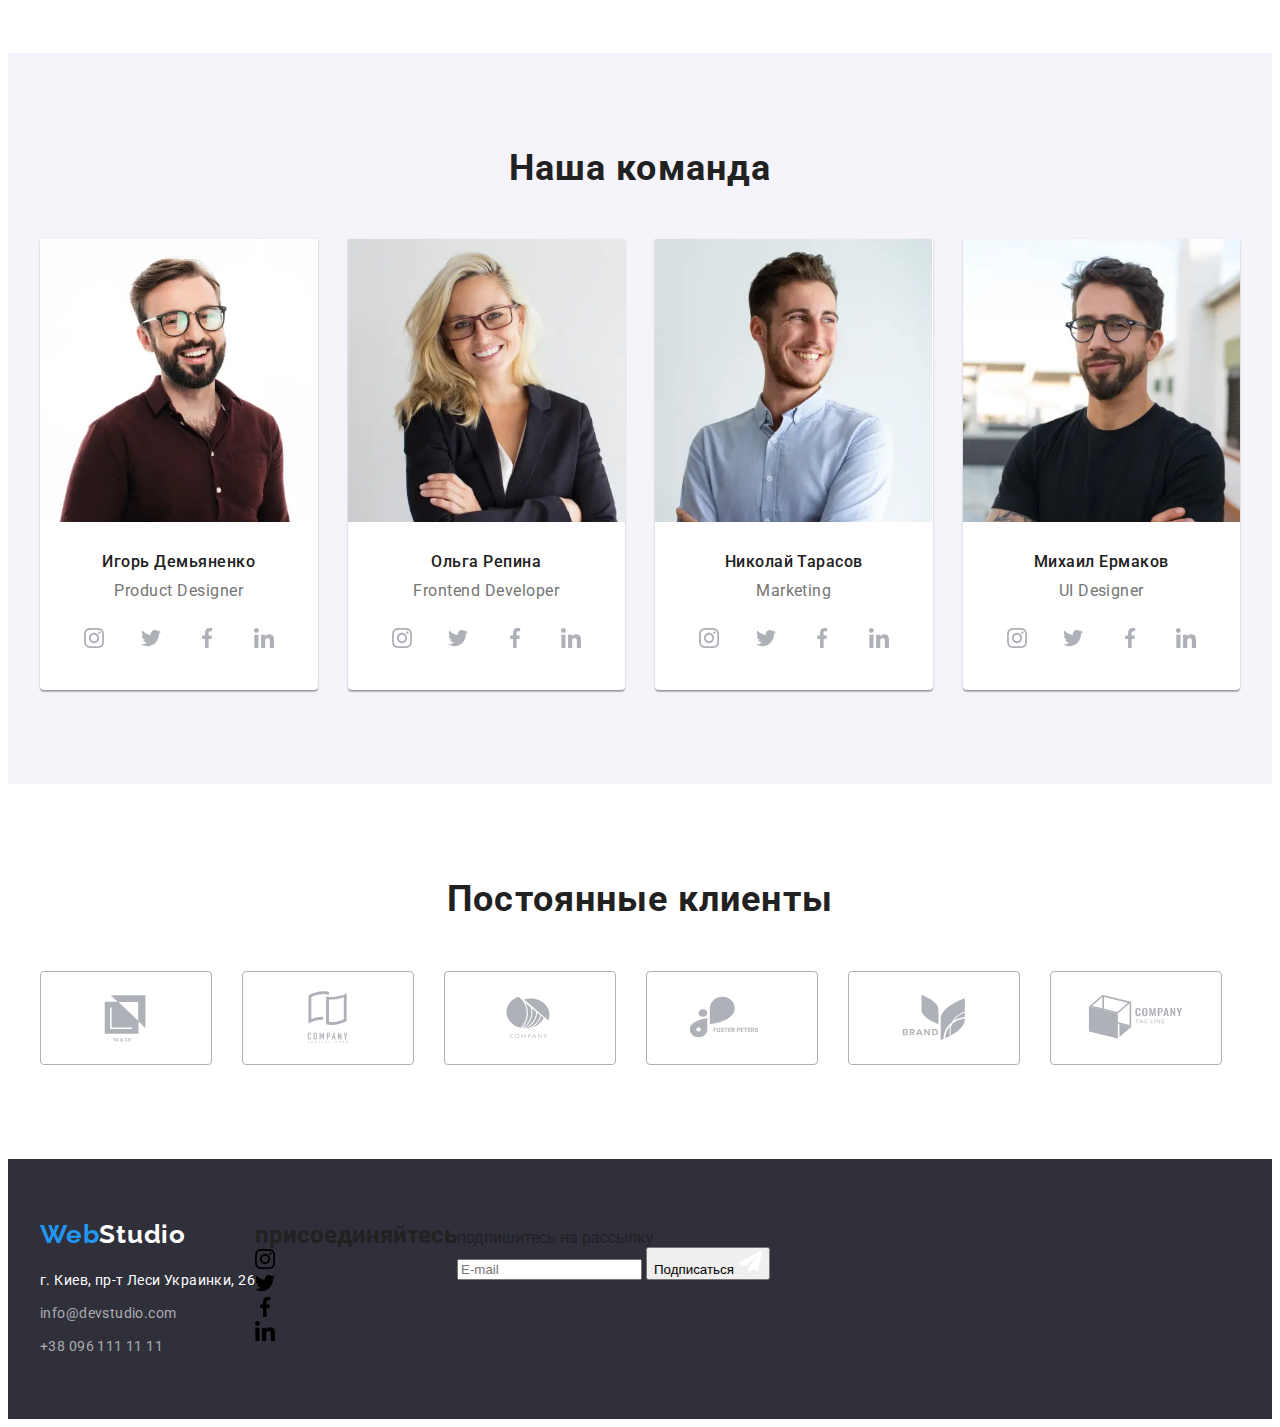
==== commit 0fe96978: "Додає стилі team та clients у всіх пристроях" ====
--- a/index.html
+++ b/index.html
@@ -78,21 +78,41 @@
           </button>
 
           <ul class="mobile-nav-list list">
-            <li class="mobile-nav-list__item"><a class="mobile-nav-list__link link current" href="">Студия</a></li>
-            <li class="mobile-nav-list__item"><a class="mobile-nav-list__link link" href="./portfolio.html  ">Портфолио</a></li>
-            <li class="mobile-nav-list__item"><a class="mobile-nav-list__link link" href="">Контакты</a></li>
+            <li class="mobile-nav-list__item">
+              <a class="mobile-nav-list__link link current" href="">Студия</a>
+            </li>
+            <li class="mobile-nav-list__item">
+              <a class="mobile-nav-list__link link" href="./portfolio.html  ">Портфолио</a>
+            </li>
+            <li class="mobile-nav-list__item">
+              <a class="mobile-nav-list__link link" href="">Контакты</a>
+            </li>
           </ul>
 
           <ul class="mobile-contacts list">
-            <li class="mobile-contacts__list"><a class="mobile-contacts__phone link" href="tel:+380961111111">+38 096 111 11 11</a></li>
-            <li class="mobile-contacts__list"><a class="mobile-contacts__mail link" href="mailto:info@devstudio.com">info@devstudio.com</a></li>
+            <li class="mobile-contacts__list">
+              <a class="mobile-contacts__phone link" href="tel:+380961111111">+38 096 111 11 11</a>
+            </li>
+            <li class="mobile-contacts__list">
+              <a class="mobile-contacts__mail link" href="mailto:info@devstudio.com"
+                >info@devstudio.com</a
+              >
+            </li>
           </ul>
 
           <ul class="mobile-social-list list">
-            <li class="mobile-social-list__item"><a class="mobile-social-list__link link"href="" lang="en">Instagram</a></li>
-            <li class="mobile-social-list__item"><a class="mobile-social-list__link link"href="" lang="en">Twitter</a></li>
-            <li class="mobile-social-list__item"><a class="mobile-social-list__link link"href="" lang="en">Facebook</a></li>
-            <li class="mobile-social-list__item"><a class="mobile-social-list__link link"href="" lang="en">LinkedIn</a></li>
+            <li class="mobile-social-list__item">
+              <a class="mobile-social-list__link link" href="" lang="en">Instagram</a>
+            </li>
+            <li class="mobile-social-list__item">
+              <a class="mobile-social-list__link link" href="" lang="en">Twitter</a>
+            </li>
+            <li class="mobile-social-list__item">
+              <a class="mobile-social-list__link link" href="" lang="en">Facebook</a>
+            </li>
+            <li class="mobile-social-list__item">
+              <a class="mobile-social-list__link link" href="" lang="en">LinkedIn</a>
+            </li>
           </ul>
         </div>
       </div>
@@ -127,7 +147,7 @@
                   <p class="icon-list__text">
                     Идейные соображения, а также начало повседневной работы по формированию позиции.
                   </p>
-                </div>                
+                </div>
               </li>
 
               <li class="icon-list__item">
@@ -139,11 +159,12 @@
                   </div>
                   <h3 class="icon-list__title">Пунктуальность</h3>
                   <p class="icon-list__text">
-                    Задача организации, в особенности же рамки и место обучения кадров влечет за собой.
+                    Задача организации, в особенности же рамки и место обучения кадров влечет за
+                    собой.
                   </p>
                 </div>
               </li>
-              
+
               <li class="icon-list__item">
                 <div class="icon-list__wrapper">
                   <div class="icon">
@@ -153,7 +174,8 @@
                   </div>
                   <h3 class="icon-list__title">Планирование</h3>
                   <p class="icon-list__text">
-                    Равным образом консультация с широким активом в значительной степени обуславливает.
+                    Равным образом консультация с широким активом в значительной степени
+                    обуславливает.
                   </p>
                 </div>
               </li>
@@ -172,7 +194,7 @@
                 </div>
               </li>
             </ul>
-          </div>          
+          </div>
         </div>
       </section>
 
@@ -184,42 +206,42 @@
             <li class="about-list__item">
               <div class="about-list__wrapper">
                 <picture>
-                  <source 
-                  srcset="./images/about-img-1.webp 1x, ./images/about-img-1@2x.webp 2x" 
-                  media="(min-width: 1200px)" 
-                  type="image/webp"
-                  />
-
-                  <source 
-                  srcset="./images/about-img-1.jpg 1x, ./images/about-img-1@2x.jpg 2x" 
-                  media="(min-width: 1200px)"
-                  />
-
-                  <source 
-                  srcset="./images/about-img-1.webp 1x, ./images/about-img-1@2x.webp 2x" 
-                  media="(min-width: 768px)" 
-                  type="image/webp"
-                  />
-
-                  <source 
-                  srcset="./images/about-img-1.jpg 1x, ./images/about-img-1@2x.jpg 2x" 
-                  media="(min-width: 768px)"
-                  />
-
-                  <source 
-                  srcset="./images/about-img-1.webp 1x, ./images/about-img-1@2x.webp 2x" 
-                  media="(max-width: 767px)" 
-                  type="image/webp"
-                  />
-
-                  <source 
-                  srcset="./images/about-img-1.jpg 1x, ./images/about-img-1@2x.jpg 2x" 
-                  media="(max-width: 767px)"
+                  <source
+                    srcset="./images/about-img-1.webp 1x, ./images/about-img-1@2x.webp 2x"
+                    media="(min-width: 1200px)"
+                    type="image/webp"
+                  />
+
+                  <source
+                    srcset="./images/about-img-1.jpg 1x, ./images/about-img-1@2x.jpg 2x"
+                    media="(min-width: 1200px)"
+                  />
+
+                  <source
+                    srcset="./images/about-img-1.webp 1x, ./images/about-img-1@2x.webp 2x"
+                    media="(min-width: 768px)"
+                    type="image/webp"
+                  />
+
+                  <source
+                    srcset="./images/about-img-1.jpg 1x, ./images/about-img-1@2x.jpg 2x"
+                    media="(min-width: 768px)"
+                  />
+
+                  <source
+                    srcset="./images/about-img-1.webp 1x, ./images/about-img-1@2x.webp 2x"
+                    media="(max-width: 767px)"
+                    type="image/webp"
+                  />
+
+                  <source
+                    srcset="./images/about-img-1.jpg 1x, ./images/about-img-1@2x.jpg 2x"
+                    media="(max-width: 767px)"
                   />
 
                   <img src="./images/about-img-1.jpg" alt="Работа на планшете" width="370" />
                 </picture>
-                
+
                 <p class="overlay">Десктопные приложения</p>
               </div>
             </li>
@@ -227,46 +249,46 @@
             <li class="about-list__item">
               <div class="about-list__wrapper">
                 <picture>
-                  <source 
-                  srcset="./images/about-img-2.webp 1x, ./images/about-img-2@2x.webp 2x" 
-                  media="(min-width: 1200px)" 
-                  type="image/webp"
-                  />
-
-                  <source 
-                  srcset="./images/about-img-2.jpg 1x, ./images/about-img-2@2x.jpg 2x" 
-                  media="(min-width: 1200px)"
-                  />
-
-                  <source 
-                  srcset="./images/about-img-2.webp 1x, ./images/about-img-2@2x.webp 2x" 
-                  media="(min-width: 768px)" 
-                  type="image/webp"
-                  />
-
-                  <source 
-                  srcset="./images/about-img-2.jpg 1x, ./images/about-img-2@2x.jpg 2x" 
-                  media="(min-width: 768px)"
-                  />
-
-                  <source 
-                  srcset="./images/about-img-2.webp 1x, ./images/about-img-2@2x.webp 2x" 
-                  media="(max-width: 767px)" 
-                  type="image/webp"
-                  />
-
-                  <source 
-                  srcset="./images/about-img-2.jpg 1x, ./images/about-img-2@2x.jpg 2x" 
-                  media="(max-width: 767px)"
+                  <source
+                    srcset="./images/about-img-2.webp 1x, ./images/about-img-2@2x.webp 2x"
+                    media="(min-width: 1200px)"
+                    type="image/webp"
+                  />
+
+                  <source
+                    srcset="./images/about-img-2.jpg 1x, ./images/about-img-2@2x.jpg 2x"
+                    media="(min-width: 1200px)"
+                  />
+
+                  <source
+                    srcset="./images/about-img-2.webp 1x, ./images/about-img-2@2x.webp 2x"
+                    media="(min-width: 768px)"
+                    type="image/webp"
+                  />
+
+                  <source
+                    srcset="./images/about-img-2.jpg 1x, ./images/about-img-2@2x.jpg 2x"
+                    media="(min-width: 768px)"
+                  />
+
+                  <source
+                    srcset="./images/about-img-2.webp 1x, ./images/about-img-2@2x.webp 2x"
+                    media="(max-width: 767px)"
+                    type="image/webp"
+                  />
+
+                  <source
+                    srcset="./images/about-img-2.jpg 1x, ./images/about-img-2@2x.jpg 2x"
+                    media="(max-width: 767px)"
                   />
 
                   <img
-                  src="./images/about-img-2.jpg"
-                  alt="Работа на ноутбуке с телефоном"
-                  width="370"
-                />
+                    src="./images/about-img-2.jpg"
+                    alt="Работа на ноутбуке с телефоном"
+                    width="370"
+                  />
                 </picture>
-                
+
                 <p class="overlay">Мобильные приложения</p>
               </div>
             </li>
@@ -274,46 +296,46 @@
             <li class="about-list__item">
               <div class="about-list__wrapper">
                 <picture>
-                  <source 
-                  srcset="./images/about-img-3.webp 1x, ./images/about-img-3@2x.webp 2x" 
-                  media="(min-width: 1200px)" 
-                  type="image/webp"
-                  />
-
-                  <source 
-                  srcset="./images/about-img-3.jpg 1x, ./images/about-img-3@2x.jpg 2x" 
-                  media="(min-width: 1200px)"
-                  />
-
-                  <source 
-                  srcset="./images/about-img-3.webp 1x, ./images/about-img-3@2x.webp 2x" 
-                  media="(min-width: 768px)" 
-                  type="image/webp"
-                  />
-
-                  <source 
-                  srcset="./images/about-img-3.jpg 1x, ./images/about-img-3@2x.jpg 2x" 
-                  media="(min-width: 768px)"
-                  />
-
-                  <source 
-                  srcset="./images/about-img-3.webp 1x, ./images/about-img-3@2x.webp 2x" 
-                  media="(max-width: 767px)" 
-                  type="image/webp"
-                  />
-
-                  <source 
-                  srcset="./images/about-img-3.jpg 1x, ./images/about-img-3@2x.jpg 2x" 
-                  media="(max-width: 767px)"
+                  <source
+                    srcset="./images/about-img-3.webp 1x, ./images/about-img-3@2x.webp 2x"
+                    media="(min-width: 1200px)"
+                    type="image/webp"
+                  />
+
+                  <source
+                    srcset="./images/about-img-3.jpg 1x, ./images/about-img-3@2x.jpg 2x"
+                    media="(min-width: 1200px)"
+                  />
+
+                  <source
+                    srcset="./images/about-img-3.webp 1x, ./images/about-img-3@2x.webp 2x"
+                    media="(min-width: 768px)"
+                    type="image/webp"
+                  />
+
+                  <source
+                    srcset="./images/about-img-3.jpg 1x, ./images/about-img-3@2x.jpg 2x"
+                    media="(min-width: 768px)"
+                  />
+
+                  <source
+                    srcset="./images/about-img-3.webp 1x, ./images/about-img-3@2x.webp 2x"
+                    media="(max-width: 767px)"
+                    type="image/webp"
+                  />
+
+                  <source
+                    srcset="./images/about-img-3.jpg 1x, ./images/about-img-3@2x.jpg 2x"
+                    media="(max-width: 767px)"
                   />
 
                   <img
-                  src="./images/about-img-3.jpg"
-                  alt="Работа на графическом планшете"
-                  width="370"
-                />
+                    src="./images/about-img-3.jpg"
+                    alt="Работа на графическом планшете"
+                    width="370"
+                  />
                 </picture>
-                
+
                 <p class="overlay">Дизайнерские решения</p>
               </div>
             </li>
@@ -327,39 +349,92 @@
           <h2 class="section__title">Наша команда</h2>
           <ul class="team-list list">
             <li class="team-list__card">
-              <img
-                src="./images/photo-1.jpg"
-                alt="Бородатый парень в очках в бордовой рубашке"
-                width="270"
-              />
+              <picture>
+                <source
+                  srcset="
+                    ./images/img-team/photo-mobile-1.webp    1x,
+                    ./images/img-team/photo-mobile-1@2x.webp 2x
+                  "
+                  media="(min-width: 1200px)"
+                  type="image/webp"
+                />
+
+                <source
+                  srcset="
+                    ./images/img-team/photo-mobile-1.jpg    1x,
+                    ./images/img-team/photo-mobile-1@2x.jpg 2x
+                  "
+                  media="(min-width: 1200px)"
+                />
+
+                <source
+                  srcset="
+                    ./images/img-team/photo-mobile-1.webp    1x,
+                    ./images/img-team/photo-mobile-1@2x.webp 2x
+                  "
+                  media="(min-width: 768px)"
+                  type="image/webp"
+                />
+
+                <source
+                  srcset="
+                    ./images/img-team/photo-mobile-1.jpg    1x,
+                    ./images/img-team/photo-mobile-1@2x.jpg 2x
+                  "
+                  media="(min-width: 768px)"
+                />
+
+                <source
+                  srcset="
+                    ./images/img-team/photo-mobile-1.webp    1x,
+                    ./images/img-team/photo-mobile-1@2x.webp 2x
+                  "
+                  media="(max-width: 767px)"
+                  type="image/webp"
+                />
+
+                <source
+                  srcset="
+                    ./images/img-team/photo-mobile-1.jpg    1x,
+                    ./images/img-team/photo-mobile-1@2x.jpg 2x
+                  "
+                  media="(max-width: 767px)"
+                />
+
+                <img
+                  src="./images/img-team/photo-mobile-1.jpg"
+                  alt="Бородатый парень в очках в бордовой рубашке"
+                />
+              </picture>
+
               <div class="team-content__wrapper">
                 <h3 class="team-member">Игорь Демьяненко</h3>
                 <p class="team-member__profession" lang="en">Product Designer</p>
                 <ul class="social-list list">
-                  <li class="social-list-item">
-                    <a class="social-list-link" href="">
-                      <svg class="social-list-icon" width="20" height="20">
+                  <li class="social-list__item">
+                    <a class="social-list__link" href="">
+                      <svg class="social-list__icon" width="20" height="20">
                         <use href="./images/sprite.svg#icon-instagram"></use>
                       </svg>
                     </a>
                   </li>
-                  <li class="social-list-item">
-                    <a class="social-list-link" href="">
-                      <svg class="social-list-icon" width="20" height="20">
+                  <li class="social-list__item">
+                    <a class="social-list__link" href="">
+                      <svg class="social-list__icon" width="20" height="20">
                         <use href="./images/sprite.svg#icon-twitter"></use>
                       </svg>
                     </a>
                   </li>
-                  <li class="social-list-item">
-                    <a class="social-list-link" href="">
-                      <svg class="social-list-icon" width="20" height="20">
+                  <li class="social-list__item">
+                    <a class="social-list__link" href="">
+                      <svg class="social-list__icon" width="20" height="20">
                         <use href="./images/sprite.svg#icon-facebook"></use>
                       </svg>
                     </a>
                   </li>
-                  <li class="social-list-item">
-                    <a class="social-list-link" href="">
-                      <svg class="social-list-icon" width="20" height="20">
+                  <li class="social-list__item">
+                    <a class="social-list__link" href="">
+                      <svg class="social-list__icon" width="20" height="20">
                         <use href="./images/sprite.svg#icon-linkedin"></use>
                       </svg>
                     </a>
@@ -367,40 +442,94 @@
                 </ul>
               </div>
             </li>
+
             <li class="team-list__card">
-              <img
-                src="./images/photo-2.jpg"
-                alt="Девушка-блондинка в очках в черном пиджаке"
-                width="270"
-              />
+              <picture>
+                <source
+                  srcset="
+                    ./images/img-team/photo-mobile-2.webp    1x,
+                    ./images/img-team/photo-mobile-2@2x.webp 2x
+                  "
+                  media="(min-width: 1200px)"
+                  type="image/webp"
+                />
+
+                <source
+                  srcset="
+                    ./images/img-team/photo-mobile-2.jpg    1x,
+                    ./images/img-team/photo-mobile-2@2x.jpg 2x
+                  "
+                  media="(min-width: 1200px)"
+                />
+
+                <source
+                  srcset="
+                    ./images/img-team/photo-mobile-2.webp    1x,
+                    ./images/img-team/photo-mobile-2@2x.webp 2x
+                  "
+                  media="(min-width: 768px)"
+                  type="image/webp"
+                />
+
+                <source
+                  srcset="
+                    ./images/img-team/photo-mobile-2.jpg    1x,
+                    ./images/img-team/photo-mobile-2@2x.jpg 2x
+                  "
+                  media="(min-width: 768px)"
+                />
+
+                <source
+                  srcset="
+                    ./images/img-team/photo-mobile-2.webp    1x,
+                    ./images/img-team/photo-mobile-2@2x.webp 2x
+                  "
+                  media="(max-width: 767px)"
+                  type="image/webp"
+                />
+
+                <source
+                  srcset="
+                    ./images/img-team/photo-mobile-2.jpg    1x,
+                    ./images/img-team/photo-mobile-2@2x.jpg 2x
+                  "
+                  media="(max-width: 767px)"
+                />
+
+                <img
+                  src="./images/img-team/photo-mobile-2.jpg"
+                  alt="Девушка-блондинка в очках в черном пиджаке"
+                />
+              </picture>
+
               <div class="team-content__wrapper">
                 <h3 class="team-member">Ольга Репина</h3>
                 <p class="team-member__profession" lang="en">Frontend Developer</p>
                 <ul class="social-list list">
-                  <li class="social-list-item">
-                    <a class="social-list-link" href="">
-                      <svg class="social-list-icon" width="20" height="20">
+                  <li class="social-list__item">
+                    <a class="social-list__link" href="">
+                      <svg class="social-list__icon" width="20" height="20">
                         <use href="./images/sprite.svg#icon-instagram"></use>
                       </svg>
                     </a>
                   </li>
-                  <li class="social-list-item">
-                    <a class="social-list-link" href="">
-                      <svg class="social-list-icon" width="20" height="20">
+                  <li class="social-list__item">
+                    <a class="social-list__link" href="">
+                      <svg class="social-list__icon" width="20" height="20">
                         <use href="./images/sprite.svg#icon-twitter"></use>
                       </svg>
                     </a>
                   </li>
-                  <li class="social-list-item">
-                    <a class="social-list-link" href="">
-                      <svg class="social-list-icon" width="20" height="20">
+                  <li class="social-list__item">
+                    <a class="social-list__link" href="">
+                      <svg class="social-list__icon" width="20" height="20">
                         <use href="./images/sprite.svg#icon-facebook"></use>
                       </svg>
                     </a>
                   </li>
-                  <li class="social-list-item">
-                    <a class="social-list-link" href="">
-                      <svg class="social-list-icon" width="20" height="20">
+                  <li class="social-list__item">
+                    <a class="social-list__link" href="">
+                      <svg class="social-list__icon" width="20" height="20">
                         <use href="./images/sprite.svg#icon-linkedin"></use>
                       </svg>
                     </a>
@@ -408,36 +537,94 @@
                 </ul>
               </div>
             </li>
+
             <li class="team-list__card">
-              <img src="./images/photo-3.jpg" alt="Бородатый парень в белой рубашке" width="270" />
+              <picture>
+                <source
+                  srcset="
+                    ./images/img-team/photo-mobile-3.webp    1x,
+                    ./images/img-team/photo-mobile-3@2x.webp 2x
+                  "
+                  media="(min-width: 1200px)"
+                  type="image/webp"
+                />
+
+                <source
+                  srcset="
+                    ./images/img-team/photo-mobile-3.jpg    1x,
+                    ./images/img-team/photo-mobile-3@2x.jpg 2x
+                  "
+                  media="(min-width: 1200px)"
+                />
+
+                <source
+                  srcset="
+                    ./images/img-team/photo-mobile-3.webp    1x,
+                    ./images/img-team/photo-mobile-3@2x.webp 2x
+                  "
+                  media="(min-width: 768px)"
+                  type="image/webp"
+                />
+
+                <source
+                  srcset="
+                    ./images/img-team/photo-mobile-3.jpg    1x,
+                    ./images/img-team/photo-mobile-3@2x.jpg 2x
+                  "
+                  media="(min-width: 768px)"
+                />
+
+                <source
+                  srcset="
+                    ./images/img-team/photo-mobile-3.webp    1x,
+                    ./images/img-team/photo-mobile-3@2x.webp 2x
+                  "
+                  media="(max-width: 767px)"
+                  type="image/webp"
+                />
+
+                <source
+                  srcset="
+                    ./images/img-team/photo-mobile-3.jpg    1x,
+                    ./images/img-team/photo-mobile-3@2x.jpg 2x
+                  "
+                  media="(max-width: 767px)"
+                />
+
+                <img
+                  src="./images/img-team/photo-mobile-3.jpg"
+                  alt="Бородатый парень в белой рубашке"
+                />
+              </picture>
+
               <div class="team-content__wrapper">
                 <h3 class="team-member">Николай Тарасов</h3>
                 <p class="team-member__profession" lang="en">Marketing</p>
                 <ul class="social-list list">
-                  <li class="social-list-item">
-                    <a class="social-list-link" href="">
-                      <svg class="social-list-icon" width="20" height="20">
+                  <li class="social-list__item">
+                    <a class="social-list__link" href="">
+                      <svg class="social-list__icon" width="20" height="20">
                         <use href="./images/sprite.svg#icon-instagram"></use>
                       </svg>
                     </a>
                   </li>
-                  <li class="social-list-item">
-                    <a class="social-list-link" href="">
-                      <svg class="social-list-icon" width="20" height="20">
+                  <li class="social-list__item">
+                    <a class="social-list__link" href="">
+                      <svg class="social-list__icon" width="20" height="20">
                         <use href="./images/sprite.svg#icon-twitter"></use>
                       </svg>
                     </a>
                   </li>
-                  <li class="social-list-item">
-                    <a class="social-list-link" href="">
-                      <svg class="social-list-icon" width="20" height="20">
+                  <li class="social-list__item">
+                    <a class="social-list__link" href="">
+                      <svg class="social-list__icon" width="20" height="20">
                         <use href="./images/sprite.svg#icon-facebook"></use>
                       </svg>
                     </a>
                   </li>
-                  <li class="social-list-item">
-                    <a class="social-list-link" href="">
-                      <svg class="social-list-icon" width="20" height="20">
+                  <li class="social-list__item">
+                    <a class="social-list__link" href="">
+                      <svg class="social-list__icon" width="20" height="20">
                         <use href="./images/sprite.svg#icon-linkedin"></use>
                       </svg>
                     </a>
@@ -445,40 +632,94 @@
                 </ul>
               </div>
             </li>
+
             <li class="team-list__card">
-              <img
-                src="./images/photo-4.jpg"
-                alt="Бородатый парень в очках в черной футболке"
-                width="270"
-              />
+              <picture>
+                <source
+                  srcset="
+                    ./images/img-team/photo-mobile-4.webp    1x,
+                    ./images/img-team/photo-mobile-4@2x.webp 2x
+                  "
+                  media="(min-width: 1200px)"
+                  type="image/webp"
+                />
+
+                <source
+                  srcset="
+                    ./images/img-team/photo-mobile-4.jpg    1x,
+                    ./images/img-team/photo-mobile-4@2x.jpg 2x
+                  "
+                  media="(min-width: 1200px)"
+                />
+
+                <source
+                  srcset="
+                    ./images/img-team/photo-mobile-4.webp    1x,
+                    ./images/img-team/photo-mobile-4@2x.webp 2x
+                  "
+                  media="(min-width: 768px)"
+                  type="image/webp"
+                />
+
+                <source
+                  srcset="
+                    ./images/img-team/photo-mobile-4.jpg    1x,
+                    ./images/img-team/photo-mobile-4@2x.jpg 2x
+                  "
+                  media="(min-width: 768px)"
+                />
+
+                <source
+                  srcset="
+                    ./images/img-team/photo-mobile-4.webp    1x,
+                    ./images/img-team/photo-mobile-4@2x.webp 2x
+                  "
+                  media="(max-width: 767px)"
+                  type="image/webp"
+                />
+
+                <source
+                  srcset="
+                    ./images/img-team/photo-mobile-4.jpg    1x,
+                    ./images/img-team/photo-mobile-4@2x.jpg 2x
+                  "
+                  media="(max-width: 767px)"
+                />
+
+                <img
+                  src="./images/img-team/photo-mobile-4.jpg"
+                  alt="Бородатый парень в очках в черной футболке"
+                />
+              </picture>
+
               <div class="team-content__wrapper">
                 <h3 class="team-member">Михаил Ермаков</h3>
                 <p class="team-member__profession" lang="en">UI Designer</p>
                 <ul class="social-list list">
-                  <li class="social-list-item">
-                    <a class="social-list-link" href="">
-                      <svg class="social-list-icon" width="20" height="20">
+                  <li class="social-list__item">
+                    <a class="social-list__link" href="">
+                      <svg class="social-list__icon" width="20" height="20">
                         <use href="./images/sprite.svg#icon-instagram"></use>
                       </svg>
                     </a>
                   </li>
-                  <li class="social-list-item">
-                    <a class="social-list-link" href="">
-                      <svg class="social-list-icon" width="20" height="20">
+                  <li class="social-list__item">
+                    <a class="social-list__link" href="">
+                      <svg class="social-list__icon" width="20" height="20">
                         <use href="./images/sprite.svg#icon-twitter"></use>
                       </svg>
                     </a>
                   </li>
-                  <li class="social-list-item">
-                    <a class="social-list-link" href="">
-                      <svg class="social-list-icon" width="20" height="20">
+                  <li class="social-list__item">
+                    <a class="social-list__link" href="">
+                      <svg class="social-list__icon" width="20" height="20">
                         <use href="./images/sprite.svg#icon-facebook"></use>
                       </svg>
                     </a>
                   </li>
-                  <li class="social-list-item">
-                    <a class="social-list-link" href="">
-                      <svg class="social-list-icon" width="20" height="20">
+                  <li class="social-list__item">
+                    <a class="social-list__link" href="">
+                      <svg class="social-list__icon" width="20" height="20">
                         <use href="./images/sprite.svg#icon-linkedin"></use>
                       </svg>
                     </a>
@@ -491,49 +732,49 @@
       </section>
 
       <!-- Постоянные клиенты -->
-      <!-- <section class="clients section">
+      <section class="clients section">
         <div class="container">
-          <h2 class="section-title">Постоянные клиенты</h2>
+          <h2 class="section__title">Постоянные клиенты</h2>
           <div>
             <ul class="clients-list list">
-              <li class="clients-list-item">
-                <a class="clients-list-link" href="">
-                  <svg class="clients-list-icon" width="106" height="60">
+              <li class="clients-list__item">
+                <a class="clients-list__link" href="">
+                  <svg class="clients-list__icon" width="106" height="60">
                     <use href="./images/sprite.svg#icon-client-1"></use>
                   </svg>
                 </a>
               </li>
-              <li class="clients-list-item">
-                <a class="clients-list-link" href="">
-                  <svg class="clients-list-icon" width="106" height="60">
+              <li class="clients-list__item">
+                <a class="clients-list__link" href="">
+                  <svg class="clients-list__icon" width="106" height="60">
                     <use href="./images/sprite.svg#icon-client-2"></use>
                   </svg>
                 </a>
               </li>
-              <li class="clients-list-item">
-                <a class="clients-list-link" href="">
-                  <svg class="clients-list-icon" width="106" height="60">
+              <li class="clients-list__item">
+                <a class="clients-list__link" href="">
+                  <svg class="clients-list__icon" width="106" height="60">
                     <use href="./images/sprite.svg#icon-client-3"></use>
                   </svg>
                 </a>
               </li>
-              <li class="clients-list-item">
-                <a class="clients-list-link" href="">
-                  <svg class="clients-list-icon" width="106" height="60">
+              <li class="clients-list__item">
+                <a class="clients-list__link" href="">
+                  <svg class="clients-list__icon" width="106" height="60">
                     <use href="./images/sprite.svg#icon-client-4"></use>
                   </svg>
                 </a>
               </li>
-              <li class="clients-list-item">
-                <a class="clients-list-link" href="">
-                  <svg class="clients-list-icon" width="106" height="60">
+              <li class="clients-list__item">
+                <a class="clients-list__link" href="">
+                  <svg class="clients-list__icon" width="106" height="60">
                     <use href="./images/sprite.svg#icon-client-5"></use>
                   </svg>
                 </a>
               </li>
-              <li class="clients-list-item">
-                <a class="clients-list-link" href="">
-                  <svg class="clients-list-icon" width="106" height="60">
+              <li class="clients-list__item">
+                <a class="clients-list__link" href="">
+                  <svg class="clients-list__icon" width="106" height="60">
                     <use href="./images/sprite.svg#icon-client-6"></use>
                   </svg>
                 </a>
@@ -542,16 +783,16 @@
           </div>
         </div>
       </section>
-    </main> -->
+    </main>
 
     <!-- Подвал сайта -->
-    <!-- <footer class="footer">
-      <div class="footer-container container">
-        <div>
+    <footer class="footer">
+      <div class="footer__container container">
+        <div class="footer__contact">
           <a class="logo link" href="" lang="en"
             ><span class="logo__accent">Web</span><span class="logo__footer">Studio</span></a
           >
-          <address class="footer-address">
+          <address class="footer__address">
             <ul class="contact-list list">
               <li class="contact-list__item">
                 <a class="contact-list__link address link" href=""
@@ -607,7 +848,7 @@
         </div>
 
         <form class="subscribe-form">
-          <p class="footer__title">подпишитесь на рассылку</p>          
+          <p class="footer__title">подпишитесь на рассылку</p>
           <span class="subscribe-form__wrapper">
             <input
               name="user-mail"
@@ -616,7 +857,7 @@
               lang="en"
               placeholder="E-mail"
               required
-            />            
+            />
             <button type="submit" class="subscribe-form__submit-btn">
               Подписаться
               <svg class="subscribe-form__icon" width="24" height="24">
@@ -626,7 +867,7 @@
           </span>
         </form>
       </div>
-    </footer> -->
+    </footer>
 
     <!-- Модальное окно -->
     <div class="backdrop is-hidden" data-modal>
--- a/css/main.min.css
+++ b/css/main.min.css
@@ -1,2 +1,2 @@
-:root{--primary-font-family: 'Roboto', sans-serif;--secondary-font-family: 'Raleway', sans-serif;--primary-text-color: #212121;--secondary-text-color: #757575;--background-color: #ffffff;--background-color-hero: #2f303a;--background-color-hero-btn: #2196f3;--background-color-team: #f5f4fa;--background-color-footer: rgb(47, 48, 58);--hover-color-hero-btn: #188ce8;--primary-white-color: #ffffff;--primary-black-color: #000000;--footer-contact-color: rgba(255, 255, 255, 0.6);--accent-color: #2196f3}.visually-hidden{position:absolute;width:1px;height:1px;margin:-1px;border:0;padding:0;white-space:nowrap;clip-path:inset(100%);clip:rect(0 0 0 0);overflow:hidden}body{font-family:var(--primary-font-family);color:var(--primary-text-color)}h1,h2,h3,p{margin-top:0;margin-bottom:0}ul,ol{margin-top:0;margin-bottom:0;padding-left:0}img{display:block;max-width:100%;height:auto}.nav-list__link.current{color:var(--accent-color);position:relative}.list{list-style:none}.link{text-decoration:none}.container{padding-left:15px;padding-right:15px}@media screen and (min-width: 480px){.container{width:480px;margin-left:auto;margin-right:auto}}@media screen and (min-width: 768px){.container{width:768px}}@media screen and (min-width: 1200px){.container{width:1200px}}.logo{font-family:var(--secondary-font-family);font-weight:700;font-size:24px;line-height:1.17;letter-spacing:0.03em}.logo__accent{color:var(--accent-color)}@media screen and (min-width: 1200px){.logo{font-size:26px;line-height:1.19}}.section{padding-top:60px;padding-bottom:60px}.section__title{margin-bottom:30px;font-weight:700;font-size:28px;line-height:1.18;text-align:center;letter-spacing:0.03em}@media screen and (min-width: 1200px){.section{padding-top:94px;padding-bottom:94px}.section__title{margin-bottom:50px;font-size:36px;line-height:1.17}}.social-list{display:flex;justify-content:space-between}.social-list-link{display:flex;justify-content:center;align-items:center;width:44px;height:44px;background-color:#ffffff;border-radius:50%;transition:background-color 250ms cubic-bezier(0.4, 0, 0.2, 1)}.social-list-link:hover,.social-list-link:focus{background-color:var(--accent-color)}.social-list-icon{fill:#afb1b8;transition:fill 250ms cubic-bezier(0.4, 0, 0.2, 1)}.social-list-link:hover .social-list-icon,.social-list-link:focus .social-list-icon{fill:#ffffff}.backdrop{position:fixed;top:0;left:0;width:100vw;height:100vh;background-color:rgba(0,0,0,0.2);transition:opacity 500ms linear, visibility 500ms linear}.backdrop.is-hidden{opacity:0;visibility:hidden;pointer-events:none}.modal{position:absolute;top:50%;left:50%;transform:translate(-50%, -50%);width:528px;height:580px;background:var(--background-color);box-shadow:0px 1px 3px rgba(0,0,0,0.12),0px 1px 1px rgba(0,0,0,0.14),0px 2px 1px rgba(0,0,0,0.2);border-radius:4px;padding:40px}.modal-close-btn{position:absolute;top:8px;right:8px;display:flex;justify-content:center;align-items:center;width:30px;height:30px;border-radius:50%;background:var(--background-color);border:1px solid rgba(0,0,0,0.1);box-sizing:border-box;padding:0;cursor:pointer}.modal-close-icon:hover{fill:var(--accent-color)}.contact-form-text{margin-bottom:12px;font-weight:700;font-size:20px;line-height:1.15;text-align:center;letter-spacing:0.03em}.contact-form-field{display:block;margin-bottom:10px}.contact-form-input{width:100%;height:40px;padding-left:42px;border:1px solid rgba(33,33,33,0.2);border-radius:4px;cursor:pointer;transition:border-color 250ms cubic-bezier(0.4, 0, 0.2, 1)}.contact-form-input:hover,.contact-form-input:focus{outline:none;border-color:var(--accent-color)}.contact-form-item{font-weight:400;font-size:12px;line-height:1.17;letter-spacing:0.01em;color:var(--secondary-text-color)}.contact-form-input-wrapper{position:relative;display:block;margin-top:4px}.contact-form-icon{position:absolute;top:50%;left:12px;transform:translateY(-50%);transition:fill 250ms cubic-bezier(0.4, 0, 0.2, 1)}.contact-form-input:hover+.contact-form-icon,.contact-form-input:focus+.contact-form-icon{fill:var(--accent-color)}.contact-form-message{width:100%;height:120px;margin-top:4px;padding:12px 16px;resize:none;border:1px solid rgba(33,33,33,0.2);box-sizing:border-box;border-radius:4px}.contact-form-message:hover,.contact-form-message:focus{outline:none;border-color:var(--accent-color)}.contact-form-message::placeholder{font-weight:400;font-size:14px;line-height:1.14;letter-spacing:0.01em;color:rgba(117,117,117,0.5)}.contact-form-checkbox-label,.contact-form-checkbox-label-link{display:flex;align-items:center;justify-content:center;font-weight:400;font-size:14px;line-height:1.71;letter-spacing:0.03em}.contact-form-checkbox-label{color:var(--secondary-text-color)}.contact-form-checkbox-label::before{display:inline-block;margin-right:7px;width:16px;height:15px;border:1px solid #212121;border-radius:2px;cursor:pointer;content:''}.contact-form-checkbox:checked+.contact-form-checkbox-label::before{background-image:url("../images/checkbox-icon.svg");border:1px solid #2196f3}.contact-form-checkbox:focus+.contact-form-checkbox-label::before{outline:1px solid #2196f3}.contact-form-checkbox-label-link{text-decoration-line:underline;color:var(--accent-color)}.contact-form-submit-btn{display:block;margin:0 auto;min-width:200px;height:50px;font-family:inherit;font-weight:700;font-size:16px;line-height:1.88;padding:10px 56px;text-align:center;letter-spacing:0.06em;cursor:pointer;color:var(--primary-white-color);background-color:var(--background-color-hero-btn);box-shadow:0px 4px 4px rgba(0,0,0,0.15);border-radius:4px;border:none;transition:background-color 250ms cubic-bezier(0.4, 0, 0.2, 1)}.contact-form-submit-btn:hover,.contact-form-submit-btn:focus{background-color:var(--hover-color-hero-btn)}.contact-form-checkbox-wrapper{margin-bottom:30px}.header__container{display:flex;align-items:center;justify-content:space-between}.header{position:relative;padding-top:16px;padding-bottom:16px}.logo__header{color:var(--primary-black-color)}@media screen and (max-width: 767px){.nav-list{display:none}.contacts{display:none}.mobile-menu-btn{background-color:transparent;border:none;padding:0;line-height:0}.mobile-menu-btn__icon{fill:var(--primary-black-color)}.mobile-menu{position:absolute;top:0;left:0;width:100%;height:100vh;overflow:auto;background-color:#ffffff;opacity:0;visibility:hidden;pointer-events:none;transition:opacity 250ms cubic-bezier(0.4, 0, 0.2, 1),visibility 250ms cubic-bezier(0.4, 0, 0.2, 1)}.mobile-menu.is-open{opacity:1;visibility:visible;pointer-events:auto}.mobile-menu__close-btn{position:absolute;top:10px;right:15px;background-color:transparent;border:none;padding:0;line-height:0;cursor:pointer}.mobile-menu__close-icon:hover{fill:var(--accent-color)}.mobile-menu__container{position:relative;padding-top:48px;padding-bottom:48px}.mobile-nav-list{margin-bottom:302px}.mobile-nav-list__item:not(:last-child){padding-bottom:32px}.mobile-nav-list__link{display:block;font-weight:500;font-size:40px;line-height:1.18;letter-spacing:0.02em;color:inherit;transition:color 250ms cubic-bezier(0.4, 0, 0.2, 1)}.mobile-nav-list__link:hover,.mobile-nav-list__link:focus{color:var(--accent-color)}.mobile-contacts{margin-bottom:64px}.mobile-contacts__list:not(:last-child){padding-bottom:32px}.mobile-contacts__phone{display:block;font-weight:500;font-size:34px;line-height:1.18;letter-spacing:0.02em;color:var(--accent-color)}.mobile-contacts__mail{display:block;font-weight:500;font-size:24px;line-height:1.17;letter-spacing:0.02em;color:var(--secondary-text-color)}.mobile-social-list{display:flex;align-items:center}.mobile-social-list__item:not(:last-child){padding-right:20px}.mobile-social-list__link{font-weight:500;font-size:18px;line-height:1.22;letter-spacing:0.02em;color:var(--accent-color)}.mobile-social-list__link::after{position:absolute;content:'';width:22px;height:0;border:1px solid rgba(33,33,33,0.2);transform:rotate(90deg);background:rgba(33,33,33,0.2)}}@media screen and (min-width: 768px){.mobile-menu-btn{display:none}.mobile-menu{display:none}.header{padding-top:26px;padding-bottom:26px}.nav{display:flex;align-items:center}.nav-list{display:flex;align-items:center;margin-left:88px}.nav-list__item:not(:last-child){margin-right:50px}.nav-list__link{display:block;padding-top:32px;padding-bottom:32px;font-weight:500;font-size:14px;line-height:1.14;letter-spacing:0.02em;color:inherit;transition:color 250ms cubic-bezier(0.4, 0, 0.2, 1)}.nav-list__link:hover,.nav-list__link:focus{color:var(--accent-color)}.contacts{margin-left:auto}.contacts__list:not(:last-child){padding-bottom:10px}.contacts__mail,.contacts__phone{display:block;font-weight:500;font-size:12px;line-height:1.17;letter-spacing:0.02em;color:var(--secondary-text-color)}.current::after{position:absolute;content:'';width:100%;height:4px;background:var(--accent-color);border-radius:2px;bottom:0;left:0}}@media screen and (min-width: 1200px){.header{padding-top:24px;padding-bottom:24px;border:1px solid #ececec;border-top:none;border-right:none;border-left:none;background:var(--background-color)}.nav-list{margin-left:94px}.contacts{display:flex;align-items:center}.contacts__list:not(:last-child){margin-right:50px;padding-bottom:0}.contacts__mail,.contacts__phone{display:flex;align-items:center;font-size:14px;line-height:1.14;transition:color 250ms cubic-bezier(0.4, 0, 0.2, 1)}.contacts__mail:hover,.contacts__mail:focus,.contacts__phone:hover,.contacts__phone:focus{color:var(--accent-color)}.contacts__mail-icon{fill:var(--secondary-text-color);margin-right:10px;transition:fill 250ms cubic-bezier(0.4, 0, 0.2, 1)}.contacts__mail:hover .contacts__mail-icon,.contacts__mail:focus .contacts__mail-icon{fill:var(--accent-color)}.contacts__phone-icon{fill:var(--secondary-text-color);margin-right:10px;transition:fill 250ms cubic-bezier(0.4, 0, 0.2, 1)}.contacts__phone:hover .contacts__phone-icon,.contacts__phone:focus .contacts__phone-icon{fill:var(--accent-color)}}.hero{background-image:linear-gradient(rgba(47,48,58,0.4), rgba(47,48,58,0.4)),url("../images/bg-mobile.jpg");background-size:cover;padding-top:118px;padding-bottom:118px;text-align:center;background-color:var(--background-color-hero)}@media (min-device-pixel-ratio: 2), (min-resolution: 192dpi), (min-resolution: 2dppx){.hero{background-image:linear-gradient(rgba(47,48,58,0.4), rgba(47,48,58,0.4)),url("../../images/bg-mobile@2x.jpg")}}.hero__title{margin-bottom:30px;font-weight:900;font-size:26px;line-height:1.62;text-align:center;letter-spacing:0.06em;text-transform:uppercase;color:var(--primary-white-color)}.hero__btn{min-width:200px;padding:10px 25px;border-radius:4px;font-family:inherit;font-weight:700;font-size:16px;line-height:1.88;text-align:center;letter-spacing:0.06em;cursor:pointer;color:var(--primary-white-color);background-color:var(--background-color-hero-btn);border:none;transition:background-color 250ms cubic-bezier(0.4, 0, 0.2, 1)}.hero__btn:hover,.hero__btn:focus{background-color:var(--hover-color-hero-btn)}@media screen and (min-width: 768px){.hero{background-image:linear-gradient(rgba(47,48,58,0.4), rgba(47,48,58,0.4)),url("../images/bg-tablet.jpg")}}@media screen and (min-width: 768px) and (min-device-pixel-ratio: 2), screen and (min-width: 768px) and (min-resolution: 192dpi), screen and (min-width: 768px) and (min-resolution: 2dppx){.hero{background-image:linear-gradient(rgba(47,48,58,0.4), rgba(47,48,58,0.4)),url("../../images/bg-tablet@2x.jpg")}}@media screen and (min-width: 1200px){.hero{padding-top:200px;padding-bottom:200px}.hero__title{font-size:44px;line-height:1.36}.hero{background-image:linear-gradient(rgba(47,48,58,0.4), rgba(47,48,58,0.4)),url("../images/bg.jpg")}}@media screen and (min-width: 1200px) and (min-device-pixel-ratio: 2), screen and (min-width: 1200px) and (min-resolution: 192dpi), screen and (min-width: 1200px) and (min-resolution: 2dppx){.hero{background-image:linear-gradient(rgba(47,48,58,0.4), rgba(47,48,58,0.4)),url("../../images/bg@2x.jpg")}}.icon{display:flex;justify-content:center;align-items:center;height:120px;margin-bottom:30px;background-color:#f5f4fa}.icon-list__title{margin-bottom:10px;font-weight:700;font-size:14px;line-height:1.14;letter-spacing:0.03em;text-transform:uppercase}.icon-list__text{font-size:14px;line-height:1.71;letter-spacing:0.03em;color:var(--secondary-text-color)}@media screen and (max-width: 767px){.icon{width:450px}.icon-list__title{text-align:center}.icon-list__item:not(:last-child){margin-bottom:30px}}@media screen and (min-width: 768px){.icon{width:354px}.icon-list{display:flex;flex-wrap:wrap;margin-left:-30px;margin-top:-30px}.icon-list__item{flex-basis:calc((100% - 60px) / 2);margin-left:30px;margin-top:30px}}@media screen and (min-width: 1200px){.icon{width:270px}.icon-list{flex-wrap:wrap;margin-left:-30px;margin-top:-30px}.icon-list__item{flex-basis:calc((100% - 120px) / 4);margin-left:30px;margin-top:30px}}@media screen and (max-width: 1199px){.about-section__title{display:none}.about-list{display:none}}@media screen and (min-width: 1200px){.about{padding-bottom:94px}.about-section__title{margin-bottom:50px;font-weight:700;font-size:36px;line-height:1.17;text-align:center;letter-spacing:0.03em}.about-list{display:flex;flex-wrap:wrap;margin-left:-30px;margin-top:-30px}.about-list__item{flex-basis:calc((100% - 90px) / 3);margin-left:30px;margin-top:30px}.about-list__wrapper{position:relative}.overlay{position:absolute;bottom:0;right:0;padding:26px 82px;width:100%;height:70px;font-weight:700;font-size:14px;line-height:1.14;text-align:center;letter-spacing:0.03em;text-transform:uppercase;color:var(--primary-white-color);background-color:rgba(47,48,58,0.8)}}.team{background-color:var(--background-color-team)}.team-list__card{background-color:var(--background-color);box-shadow:0px 1px 3px rgba(0,0,0,0.12),0px 1px 1px rgba(0,0,0,0.14),0px 2px 1px rgba(0,0,0,0.2);border-radius:0px 0px 4px 4px}.team-member{margin-bottom:10px;font-weight:500;font-size:16px;line-height:1.19;text-align:center;letter-spacing:0.03em}.team-member__profession{margin-bottom:16px;font-size:16px;line-height:1.19;text-align:center;letter-spacing:0.03em;color:var(--secondary-text-color)}@media screen and (max-width: 1199px){.team-content__wrapper{padding-top:30px;padding-bottom:24px}}@media screen and (max-width: 767px){.team-list__card:not(:last-child){margin-bottom:30px}.team-content__wrapper{padding-left:122px;padding-right:122px}}@media screen and (min-width: 768px){.team-list{display:flex;flex-wrap:wrap;margin-left:-30px;margin-top:-30px}.team-list__card{flex-basis:calc((100% - 60px) / 2);margin-left:30px;margin-top:30px}.team-content__wrapper{padding-left:74px;padding-right:74px}}@media screen and (min-width: 1200px){.team-list__card{flex-basis:calc((100% - 120px) / 4)}.team-content__wrapper{padding-top:30px;padding-bottom:30px;padding-left:32px;padding-right:32px}}.clients-list{display:flex;flex-wrap:wrap;margin-left:-30px;margin-top:-30px}.clients-list-link{display:flex;justify-content:center;align-items:center;flex-basis:calc((100% - 180px) / 6);margin-left:30px;margin-top:30px;width:170px;height:92px;border:1px solid #afb1b8;border-radius:4px 4px 4px 4px;transition:border 250ms cubic-bezier(0.4, 0, 0.2, 1)}.clients-list-link:hover,.clients-list-link:focus{border:1px solid var(--accent-color)}.clients-list-icon{fill:#afb1b8;transition:fill 250ms cubic-bezier(0.4, 0, 0.2, 1)}.clients-list-link:hover .clients-list-icon,.clients-list-link:focus .clients-list-icon{fill:var(--accent-color)}.footer-address{margin-top:20px}.contact-list__item:not(:last-child){margin-bottom:9px}.footer{padding-top:60px;padding-bottom:60px;background-color:var(--background-color-footer)}.logo__footer{color:var(--primary-white-color)}.contact-list__link.address{color:var(--primary-white-color)}.contact-list__link{font-style:normal;font-weight:400;font-size:14px;line-height:1.71;letter-spacing:0.03em;color:var(--footer-contact-color);transition:background-color 250ms cubic-bezier(0.4, 0, 0.2, 1)}.contact-list__link.mail:hover,.contact-list__link.mail:focus{background-color:var(--accent-color)}.contact-list__link.phone:hover,.contact-list__link.phone:focus{background-color:var(--accent-color)}.footer__title{margin-bottom:20px;font-family:var(--primary-font-family);font-weight:700;font-size:14px;line-height:1.14;letter-spacing:0.03em;text-transform:uppercase;color:#ffffff}.footer-container{display:flex;align-items:baseline}.join-us{margin-left:70px;width:206px;height:80px}.footer-social-list{display:flex;justify-content:space-between}.footer-social-list__link{display:flex;justify-content:center;align-items:center;width:44px;height:44px;background-color:rgba(255,255,255,0.1);border-radius:50%;transition:background-color 250ms cubic-bezier(0.4, 0, 0.2, 1)}.footer-social-list__link:hover,.footer-social-list__link:focus{background-color:var(--accent-color)}.footer-social-list__icon{fill:#ffffff;transition:fill 250ms cubic-bezier(0.4, 0, 0.2, 1)}.footer-social-list__link:hover .footer-social-list__icon,.footer-social-list__link:focus .footer-social-list__icon{fill:#ffffff}.subscribe-form__input{padding-left:16px;width:358px;height:50px;font-weight:400;font-size:16px;line-height:1.25;letter-spacing:0.03em;color:var(--footer-contact-color);background:var(--background-color-footer);border:1px solid rgba(255,255,255,0.3);box-sizing:border-box;filter:drop-shadow(0px 4px 4px rgba(0,0,0,0.15));border-radius:4px}.subscribe-form{margin-left:94px;width:570px;height:86px}.subscribe-form__submit-btn{min-width:200px;height:50px;font-family:inherit;font-weight:700;font-size:16px;line-height:1.88;padding:10px 30px;display:flex;align-items:center;justify-content:center;text-align:center;letter-spacing:0.06em;cursor:pointer;color:var(--primary-white-color);background-color:var(--background-color-hero-btn);box-shadow:0px 4px 4px rgba(0,0,0,0.15);border-radius:4px;border:none;transition:background-color 250ms cubic-bezier(0.4, 0, 0.2, 1)}.subscribe-form__icon{margin-left:10px;transition:fill 250ms cubic-bezier(0.4, 0, 0.2, 1)}.subscribe-form__wrapper{display:flex;justify-content:space-between}.portfolio-nav-list{display:flex;justify-content:center;margin-bottom:50px}.portfolio-nav-item:not(:last-child){margin-right:8px}.portfolio-list{display:flex;flex-wrap:wrap;margin-top:-30px;margin-left:-30px}.portfolio-card{margin-top:30px;margin-left:30px;flex-basis:calc((100% - 90px) / 3);transition:box-shadow 250ms cubic-bezier(0.4, 0, 0.2, 1)}.portfolio-card:hover{box-shadow:0px 1px 1px rgba(0,0,0,0.12),0px 4px 4px rgba(0,0,0,0.06),1px 4px 6px rgba(0,0,0,0.16)}.portfolio-content-wrapper{border:1px solid #eeeeee;border-top:none;padding:20px 24px}.portfolio-nav-btn.one{min-width:72px}.portfolio-nav-btn.two{min-width:128px}.portfolio-nav-btn.three{min-width:144px}.portfolio-nav-btn.four{min-width:102px}.portfolio-nav-btn.five{min-width:130px}.portfolio-nav-btn{padding:6px 22px;font-family:inherit;font-weight:500;font-size:16px;line-height:1.63;text-align:center;letter-spacing:0.03em;cursor:pointer;color:var(--primary-text-color);border:none;border-radius:4px;transition:background-color 250ms cubic-bezier(0.4, 0, 0.2, 1),color 250ms cubic-bezier(0.4, 0, 0.2, 1),box-shadow 250ms cubic-bezier(0.4, 0, 0.2, 1)}.portfolio-nav-btn:hover,.portfolio-nav-btn:focus{background-color:var(--accent-color);color:var(--primary-white-color);box-shadow:0px 3px 1px rgba(0,0,0,0.1),0px 1px 2px rgba(0,0,0,0.08),0px 2px 2px rgba(0,0,0,0.12)}.portfolio-card-title{margin-bottom:4px;font-weight:700;font-size:18px;line-height:2;letter-spacing:0.06em}.portfolio-card-text{font-size:16px;line-height:1.88;letter-spacing:0.03em;color:var(--secondary-text-color)}.portfolio-card-link{display:block;color:inherit}.portfolio-card-link:hover .overlay-portfolio,.portfolio-card-link:focus .overlay-portfolio{transform:translateY(0%)}.portfolio-card-img-wrapper{position:relative;overflow:hidden}.overlay-portfolio{position:absolute;top:0;left:0;padding:62px 24px;width:100%;height:100%;font-weight:400;font-size:18px;line-height:1.55;letter-spacing:0.03em;color:var(--primary-white-color);background-color:rgba(33,150,243,0.9);overflow:auto;transform:translateY(100%);transition:transform 250ms cubic-bezier(0.4, 0, 0.2, 1)}
+:root{--primary-font-family: 'Roboto', sans-serif;--secondary-font-family: 'Raleway', sans-serif;--primary-text-color: #212121;--secondary-text-color: #757575;--background-color: #ffffff;--background-color-hero: #2f303a;--background-color-hero-btn: #2196f3;--background-color-team: #f5f4fa;--background-color-footer: rgb(47, 48, 58);--hover-color-hero-btn: #188ce8;--primary-white-color: #ffffff;--primary-black-color: #000000;--footer-contact-color: rgba(255, 255, 255, 0.6);--accent-color: #2196f3}.visually-hidden{position:absolute;width:1px;height:1px;margin:-1px;border:0;padding:0;white-space:nowrap;clip-path:inset(100%);clip:rect(0 0 0 0);overflow:hidden}body{font-family:var(--primary-font-family);color:var(--primary-text-color)}h1,h2,h3,p{margin-top:0;margin-bottom:0}ul,ol{margin-top:0;margin-bottom:0;padding-left:0}img{display:block;max-width:100%;height:auto}.nav-list__link.current{color:var(--accent-color);position:relative}.list{list-style:none}.link{text-decoration:none}.container{padding-left:15px;padding-right:15px}@media screen and (min-width: 480px){.container{width:480px;margin-left:auto;margin-right:auto}}@media screen and (min-width: 768px){.container{width:768px}}@media screen and (min-width: 1200px){.container{width:1200px}}.logo{font-family:var(--secondary-font-family);font-weight:700;font-size:24px;line-height:1.17;letter-spacing:0.03em}.logo__accent{color:var(--accent-color)}@media screen and (min-width: 1200px){.logo{font-size:26px;line-height:1.19}}.section{padding-top:60px;padding-bottom:60px}.section__title{margin-bottom:30px;font-weight:700;font-size:28px;line-height:1.18;text-align:center;letter-spacing:0.03em}@media screen and (min-width: 1200px){.section{padding-top:94px;padding-bottom:94px}.section__title{margin-bottom:50px;font-size:36px;line-height:1.17}}.social-list{display:flex;justify-content:space-between}.social-list__link{display:flex;justify-content:center;align-items:center;width:44px;height:44px;background-color:#ffffff;border-radius:50%;transition:background-color 250ms cubic-bezier(0.4, 0, 0.2, 1)}.social-list__link:hover,.social-list__link:focus{background-color:var(--accent-color)}.social-list__icon{fill:#afb1b8;transition:fill 250ms cubic-bezier(0.4, 0, 0.2, 1)}.social-list__link:hover .social-list__icon,.social-list__link:focus .social-list__icon{fill:#ffffff}.backdrop{position:fixed;top:0;left:0;width:100vw;height:100vh;background-color:rgba(0,0,0,0.2);transition:opacity 500ms linear, visibility 500ms linear}.backdrop.is-hidden{opacity:0;visibility:hidden;pointer-events:none}.modal{position:absolute;top:50%;left:50%;transform:translate(-50%, -50%);width:528px;height:580px;background:var(--background-color);box-shadow:0px 1px 3px rgba(0,0,0,0.12),0px 1px 1px rgba(0,0,0,0.14),0px 2px 1px rgba(0,0,0,0.2);border-radius:4px;padding:40px}.modal-close-btn{position:absolute;top:8px;right:8px;display:flex;justify-content:center;align-items:center;width:30px;height:30px;border-radius:50%;background:var(--background-color);border:1px solid rgba(0,0,0,0.1);box-sizing:border-box;padding:0;cursor:pointer}.modal-close-icon:hover{fill:var(--accent-color)}.contact-form-text{margin-bottom:12px;font-weight:700;font-size:20px;line-height:1.15;text-align:center;letter-spacing:0.03em}.contact-form-field{display:block;margin-bottom:10px}.contact-form-input{width:100%;height:40px;padding-left:42px;border:1px solid rgba(33,33,33,0.2);border-radius:4px;cursor:pointer;transition:border-color 250ms cubic-bezier(0.4, 0, 0.2, 1)}.contact-form-input:hover,.contact-form-input:focus{outline:none;border-color:var(--accent-color)}.contact-form-item{font-weight:400;font-size:12px;line-height:1.17;letter-spacing:0.01em;color:var(--secondary-text-color)}.contact-form-input-wrapper{position:relative;display:block;margin-top:4px}.contact-form-icon{position:absolute;top:50%;left:12px;transform:translateY(-50%);transition:fill 250ms cubic-bezier(0.4, 0, 0.2, 1)}.contact-form-input:hover+.contact-form-icon,.contact-form-input:focus+.contact-form-icon{fill:var(--accent-color)}.contact-form-message{width:100%;height:120px;margin-top:4px;padding:12px 16px;resize:none;border:1px solid rgba(33,33,33,0.2);box-sizing:border-box;border-radius:4px}.contact-form-message:hover,.contact-form-message:focus{outline:none;border-color:var(--accent-color)}.contact-form-message::placeholder{font-weight:400;font-size:14px;line-height:1.14;letter-spacing:0.01em;color:rgba(117,117,117,0.5)}.contact-form-checkbox-label,.contact-form-checkbox-label-link{display:flex;align-items:center;justify-content:center;font-weight:400;font-size:14px;line-height:1.71;letter-spacing:0.03em}.contact-form-checkbox-label{color:var(--secondary-text-color)}.contact-form-checkbox-label::before{display:inline-block;margin-right:7px;width:16px;height:15px;border:1px solid #212121;border-radius:2px;cursor:pointer;content:''}.contact-form-checkbox:checked+.contact-form-checkbox-label::before{background-image:url("../images/checkbox-icon.svg");border:1px solid #2196f3}.contact-form-checkbox:focus+.contact-form-checkbox-label::before{outline:1px solid #2196f3}.contact-form-checkbox-label-link{text-decoration-line:underline;color:var(--accent-color)}.contact-form-submit-btn{display:block;margin:0 auto;min-width:200px;height:50px;font-family:inherit;font-weight:700;font-size:16px;line-height:1.88;padding:10px 56px;text-align:center;letter-spacing:0.06em;cursor:pointer;color:var(--primary-white-color);background-color:var(--background-color-hero-btn);box-shadow:0px 4px 4px rgba(0,0,0,0.15);border-radius:4px;border:none;transition:background-color 250ms cubic-bezier(0.4, 0, 0.2, 1)}.contact-form-submit-btn:hover,.contact-form-submit-btn:focus{background-color:var(--hover-color-hero-btn)}.contact-form-checkbox-wrapper{margin-bottom:30px}.header__container{display:flex;align-items:center;justify-content:space-between}.header{position:relative;padding-top:16px;padding-bottom:16px}.logo__header{color:var(--primary-black-color)}@media screen and (max-width: 767px){.nav-list{display:none}.contacts{display:none}.mobile-menu-btn{background-color:transparent;border:none;padding:0;line-height:0}.mobile-menu-btn__icon{fill:var(--primary-black-color)}.mobile-menu{position:absolute;top:0;left:0;width:100%;height:100vh;overflow:auto;background-color:#ffffff;opacity:0;visibility:hidden;pointer-events:none;transition:opacity 250ms cubic-bezier(0.4, 0, 0.2, 1),visibility 250ms cubic-bezier(0.4, 0, 0.2, 1)}.mobile-menu.is-open{opacity:1;visibility:visible;pointer-events:auto}.mobile-menu__close-btn{position:absolute;top:10px;right:15px;background-color:transparent;border:none;padding:0;line-height:0;cursor:pointer}.mobile-menu__close-icon:hover{fill:var(--accent-color)}.mobile-menu__container{position:relative;padding-top:48px;padding-bottom:48px}.mobile-nav-list{margin-bottom:302px}.mobile-nav-list__item:not(:last-child){padding-bottom:32px}.mobile-nav-list__link{display:block;font-weight:500;font-size:40px;line-height:1.18;letter-spacing:0.02em;color:inherit;transition:color 250ms cubic-bezier(0.4, 0, 0.2, 1)}.mobile-nav-list__link:hover,.mobile-nav-list__link:focus{color:var(--accent-color)}.mobile-contacts{margin-bottom:64px}.mobile-contacts__list:not(:last-child){padding-bottom:32px}.mobile-contacts__phone{display:block;font-weight:500;font-size:34px;line-height:1.18;letter-spacing:0.02em;color:var(--accent-color)}.mobile-contacts__mail{display:block;font-weight:500;font-size:24px;line-height:1.17;letter-spacing:0.02em;color:var(--secondary-text-color)}.mobile-social-list{display:flex;align-items:center}.mobile-social-list__item:not(:last-child){padding-right:20px}.mobile-social-list__link{font-weight:500;font-size:18px;line-height:1.22;letter-spacing:0.02em;color:var(--accent-color)}.mobile-social-list__link::after{position:absolute;content:'';width:22px;height:0;border:1px solid rgba(33,33,33,0.2);transform:rotate(90deg);background:rgba(33,33,33,0.2)}}@media screen and (min-width: 768px){.mobile-menu-btn{display:none}.mobile-menu{display:none}.header{padding-top:26px;padding-bottom:26px}.nav{display:flex;align-items:center}.nav-list{display:flex;align-items:center;margin-left:88px}.nav-list__item:not(:last-child){margin-right:50px}.nav-list__link{display:block;padding-top:32px;padding-bottom:32px;font-weight:500;font-size:14px;line-height:1.14;letter-spacing:0.02em;color:inherit;transition:color 250ms cubic-bezier(0.4, 0, 0.2, 1)}.nav-list__link:hover,.nav-list__link:focus{color:var(--accent-color)}.contacts{margin-left:auto}.contacts__list:not(:last-child){padding-bottom:10px}.contacts__mail,.contacts__phone{display:block;font-weight:500;font-size:12px;line-height:1.17;letter-spacing:0.02em;color:var(--secondary-text-color)}.current::after{position:absolute;content:'';width:100%;height:4px;background:var(--accent-color);border-radius:2px;bottom:0;left:0}}@media screen and (min-width: 1200px){.header{padding-top:24px;padding-bottom:24px;border:1px solid #ececec;border-top:none;border-right:none;border-left:none;background:var(--background-color)}.nav-list{margin-left:94px}.contacts{display:flex;align-items:center}.contacts__list:not(:last-child){margin-right:50px;padding-bottom:0}.contacts__mail,.contacts__phone{display:flex;align-items:center;font-size:14px;line-height:1.14;transition:color 250ms cubic-bezier(0.4, 0, 0.2, 1)}.contacts__mail:hover,.contacts__mail:focus,.contacts__phone:hover,.contacts__phone:focus{color:var(--accent-color)}.contacts__mail-icon{fill:var(--secondary-text-color);margin-right:10px;transition:fill 250ms cubic-bezier(0.4, 0, 0.2, 1)}.contacts__mail:hover .contacts__mail-icon,.contacts__mail:focus .contacts__mail-icon{fill:var(--accent-color)}.contacts__phone-icon{fill:var(--secondary-text-color);margin-right:10px;transition:fill 250ms cubic-bezier(0.4, 0, 0.2, 1)}.contacts__phone:hover .contacts__phone-icon,.contacts__phone:focus .contacts__phone-icon{fill:var(--accent-color)}}.hero{background-image:linear-gradient(rgba(47,48,58,0.4), rgba(47,48,58,0.4)),url("../images/bg-mobile.jpg");background-size:cover;padding-top:118px;padding-bottom:118px;text-align:center;background-color:var(--background-color-hero)}@media (min-device-pixel-ratio: 2), (min-resolution: 192dpi), (min-resolution: 2dppx){.hero{background-image:linear-gradient(rgba(47,48,58,0.4), rgba(47,48,58,0.4)),url("../../images/bg-mobile@2x.jpg")}}.hero__title{margin-bottom:30px;font-weight:900;font-size:26px;line-height:1.62;text-align:center;letter-spacing:0.06em;text-transform:uppercase;color:var(--primary-white-color)}.hero__btn{min-width:200px;padding:10px 25px;border-radius:4px;font-family:inherit;font-weight:700;font-size:16px;line-height:1.88;text-align:center;letter-spacing:0.06em;cursor:pointer;color:var(--primary-white-color);background-color:var(--background-color-hero-btn);border:none;transition:background-color 250ms cubic-bezier(0.4, 0, 0.2, 1)}.hero__btn:hover,.hero__btn:focus{background-color:var(--hover-color-hero-btn)}@media screen and (min-width: 768px){.hero{background-image:linear-gradient(rgba(47,48,58,0.4), rgba(47,48,58,0.4)),url("../images/bg-tablet.jpg")}}@media screen and (min-width: 768px) and (min-device-pixel-ratio: 2), screen and (min-width: 768px) and (min-resolution: 192dpi), screen and (min-width: 768px) and (min-resolution: 2dppx){.hero{background-image:linear-gradient(rgba(47,48,58,0.4), rgba(47,48,58,0.4)),url("../../images/bg-tablet@2x.jpg")}}@media screen and (min-width: 1200px){.hero{padding-top:200px;padding-bottom:200px}.hero__title{font-size:44px;line-height:1.36}.hero{background-image:linear-gradient(rgba(47,48,58,0.4), rgba(47,48,58,0.4)),url("../images/bg.jpg")}}@media screen and (min-width: 1200px) and (min-device-pixel-ratio: 2), screen and (min-width: 1200px) and (min-resolution: 192dpi), screen and (min-width: 1200px) and (min-resolution: 2dppx){.hero{background-image:linear-gradient(rgba(47,48,58,0.4), rgba(47,48,58,0.4)),url("../../images/bg@2x.jpg")}}.icon{display:flex;justify-content:center;align-items:center;height:120px;margin-bottom:30px;background-color:#f5f4fa}.icon-list__title{margin-bottom:10px;font-weight:700;font-size:14px;line-height:1.14;letter-spacing:0.03em;text-transform:uppercase}.icon-list__text{font-size:14px;line-height:1.71;letter-spacing:0.03em;color:var(--secondary-text-color)}@media screen and (max-width: 767px){.icon{width:450px}.icon-list__title{text-align:center}.icon-list__item:not(:last-child){margin-bottom:30px}}@media screen and (min-width: 768px){.icon{width:354px}.icon-list{display:flex;flex-wrap:wrap;margin-left:-30px;margin-top:-30px}.icon-list__item{flex-basis:calc((100% - 60px) / 2);margin-left:30px;margin-top:30px}}@media screen and (min-width: 1200px){.icon{width:270px}.icon-list__item{flex-basis:calc((100% - 120px) / 4)}}@media screen and (max-width: 1199px){.about-section__title{display:none}.about-list{display:none}}@media screen and (min-width: 1200px){.about{padding-bottom:94px}.about-section__title{margin-bottom:50px;font-weight:700;font-size:36px;line-height:1.17;text-align:center;letter-spacing:0.03em}.about-list{display:flex;flex-wrap:wrap;margin-left:-30px;margin-top:-30px}.about-list__item{flex-basis:calc((100% - 90px) / 3);margin-left:30px;margin-top:30px}.about-list__wrapper{position:relative}.overlay{position:absolute;bottom:0;right:0;padding:26px 82px;width:100%;height:70px;font-weight:700;font-size:14px;line-height:1.14;text-align:center;letter-spacing:0.03em;text-transform:uppercase;color:var(--primary-white-color);background-color:rgba(47,48,58,0.8)}}.team{background-color:var(--background-color-team)}.team-list__card{background-color:var(--background-color);box-shadow:0px 1px 3px rgba(0,0,0,0.12),0px 1px 1px rgba(0,0,0,0.14),0px 2px 1px rgba(0,0,0,0.2);border-radius:0px 0px 4px 4px}.team-member{margin-bottom:10px;font-weight:500;font-size:16px;line-height:1.19;text-align:center;letter-spacing:0.03em}.team-member__profession{margin-bottom:16px;font-size:16px;line-height:1.19;text-align:center;letter-spacing:0.03em;color:var(--secondary-text-color)}@media screen and (max-width: 1199px){.team-content__wrapper{padding-top:30px;padding-bottom:24px}}@media screen and (max-width: 767px){.team-list__card:not(:last-child){margin-bottom:30px}.team-content__wrapper{padding-left:122px;padding-right:122px}}@media screen and (min-width: 768px){.team-list{display:flex;flex-wrap:wrap;margin-left:-30px;margin-top:-30px}.team-list__card{flex-basis:calc((100% - 60px) / 2);margin-left:30px;margin-top:30px}.team-content__wrapper{padding-left:74px;padding-right:74px}}@media screen and (min-width: 1200px){.team-list__card{flex-basis:calc((100% - 120px) / 4)}.team-content__wrapper{padding-top:30px;padding-bottom:30px;padding-left:32px;padding-right:32px}}.clients-list{display:flex;flex-wrap:wrap;margin-left:-30px;margin-top:-30px}.clients-list__link{display:flex;justify-content:center;align-items:center;margin-left:30px;margin-top:30px;height:92px;border:1px solid #afb1b8;border-radius:4px;transition:border 250ms cubic-bezier(0.4, 0, 0.2, 1)}.clients-list__link:hover,.clients-list__link:focus{border:1px solid var(--accent-color)}.clients-list__icon{fill:#afb1b8;transition:fill 250ms cubic-bezier(0.4, 0, 0.2, 1)}.clients-list__link:hover .clients-list__icon,.clients-list__link:focus .clients-list__icon{fill:var(--accent-color)}@media screen and (max-width: 767px){.clients-list__link{flex-basis:calc((100% - 60px) / 2);width:210px}}@media screen and (min-width: 768px){.clients-list__link{flex-basis:calc((100% - 90px) / 3);width:226px}}@media screen and (min-width: 1200px){.clients-list__link{flex-basis:calc((100% - 180px) / 6);width:170px}}.footer{padding-top:60px;padding-bottom:60px;background-color:var(--background-color-footer)}.logo__footer{color:var(--primary-white-color)}.footer__address{margin-top:20px}.contact-list__link{font-style:normal;font-size:14px;line-height:1.71;letter-spacing:0.03em;color:var(--footer-contact-color);transition:background-color 250ms cubic-bezier(0.4, 0, 0.2, 1)}.contact-list__link.mail:hover,.contact-list__link.mail:focus{background-color:var(--accent-color)}.contact-list__link.phone:hover,.contact-list__link.phone:focus{background-color:var(--accent-color)}.contact-list__link.address{color:var(--primary-white-color)}@media screen and (max-width: 1199px){.contact-list__item:not(:last-child){margin-bottom:8px}.footer__address{display:flex;justify-content:center;align-items:center}.contact-list__item{text-align:center}}@media screen and (min-width: 768px){.footer__container{display:flex;align-items:baseline}}@media screen and (min-width: 1200px){.contact-list__item:not(:last-child){margin-bottom:9px}}.portfolio-nav-list{display:flex;justify-content:center;margin-bottom:50px}.portfolio-nav-item:not(:last-child){margin-right:8px}.portfolio-list{display:flex;flex-wrap:wrap;margin-top:-30px;margin-left:-30px}.portfolio-card{margin-top:30px;margin-left:30px;flex-basis:calc((100% - 90px) / 3);transition:box-shadow 250ms cubic-bezier(0.4, 0, 0.2, 1)}.portfolio-card:hover{box-shadow:0px 1px 1px rgba(0,0,0,0.12),0px 4px 4px rgba(0,0,0,0.06),1px 4px 6px rgba(0,0,0,0.16)}.portfolio-content-wrapper{border:1px solid #eeeeee;border-top:none;padding:20px 24px}.portfolio-nav-btn.one{min-width:72px}.portfolio-nav-btn.two{min-width:128px}.portfolio-nav-btn.three{min-width:144px}.portfolio-nav-btn.four{min-width:102px}.portfolio-nav-btn.five{min-width:130px}.portfolio-nav-btn{padding:6px 22px;font-family:inherit;font-weight:500;font-size:16px;line-height:1.63;text-align:center;letter-spacing:0.03em;cursor:pointer;color:var(--primary-text-color);border:none;border-radius:4px;transition:background-color 250ms cubic-bezier(0.4, 0, 0.2, 1),color 250ms cubic-bezier(0.4, 0, 0.2, 1),box-shadow 250ms cubic-bezier(0.4, 0, 0.2, 1)}.portfolio-nav-btn:hover,.portfolio-nav-btn:focus{background-color:var(--accent-color);color:var(--primary-white-color);box-shadow:0px 3px 1px rgba(0,0,0,0.1),0px 1px 2px rgba(0,0,0,0.08),0px 2px 2px rgba(0,0,0,0.12)}.portfolio-card-title{margin-bottom:4px;font-weight:700;font-size:18px;line-height:2;letter-spacing:0.06em}.portfolio-card-text{font-size:16px;line-height:1.88;letter-spacing:0.03em;color:var(--secondary-text-color)}.portfolio-card-link{display:block;color:inherit}.portfolio-card-link:hover .overlay-portfolio,.portfolio-card-link:focus .overlay-portfolio{transform:translateY(0%)}.portfolio-card-img-wrapper{position:relative;overflow:hidden}.overlay-portfolio{position:absolute;top:0;left:0;padding:62px 24px;width:100%;height:100%;font-weight:400;font-size:18px;line-height:1.55;letter-spacing:0.03em;color:var(--primary-white-color);background-color:rgba(33,150,243,0.9);overflow:auto;transform:translateY(100%);transition:transform 250ms cubic-bezier(0.4, 0, 0.2, 1)}
 /*# sourceMappingURL=main.min.css.map */